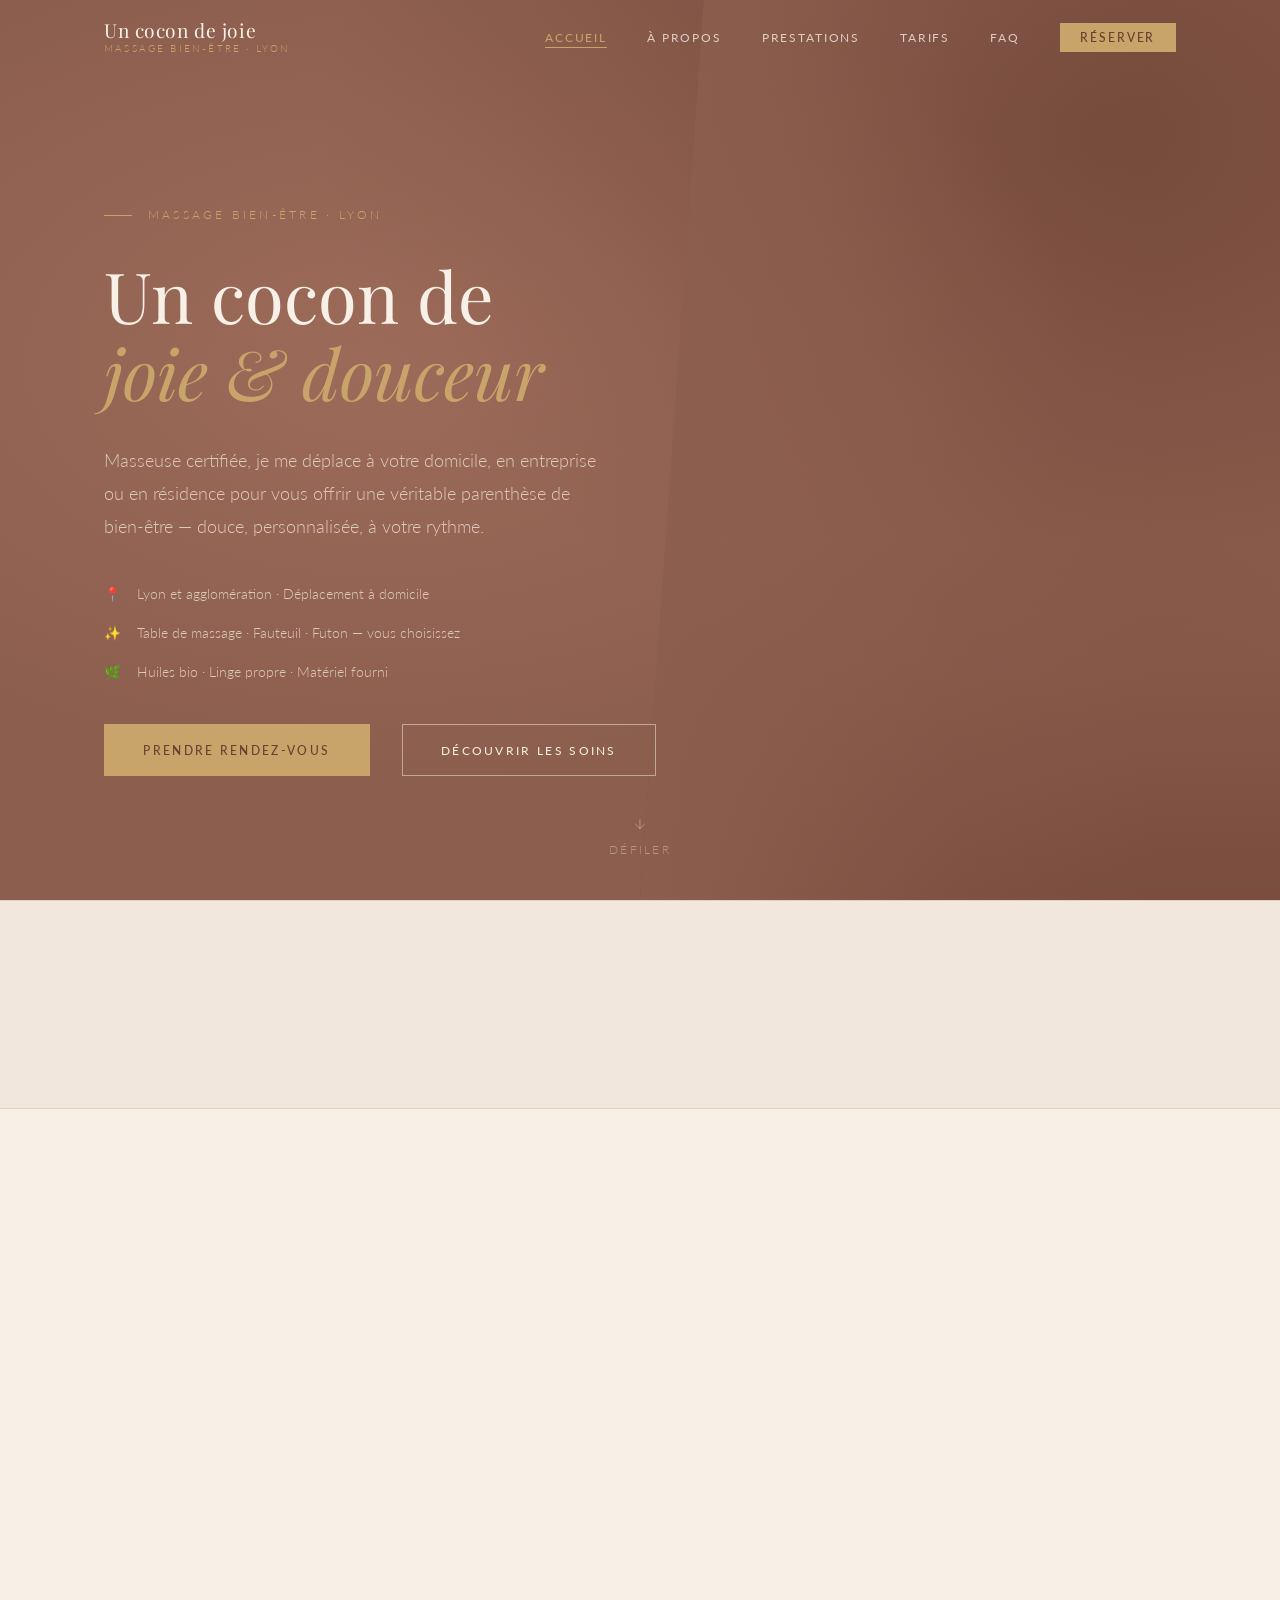
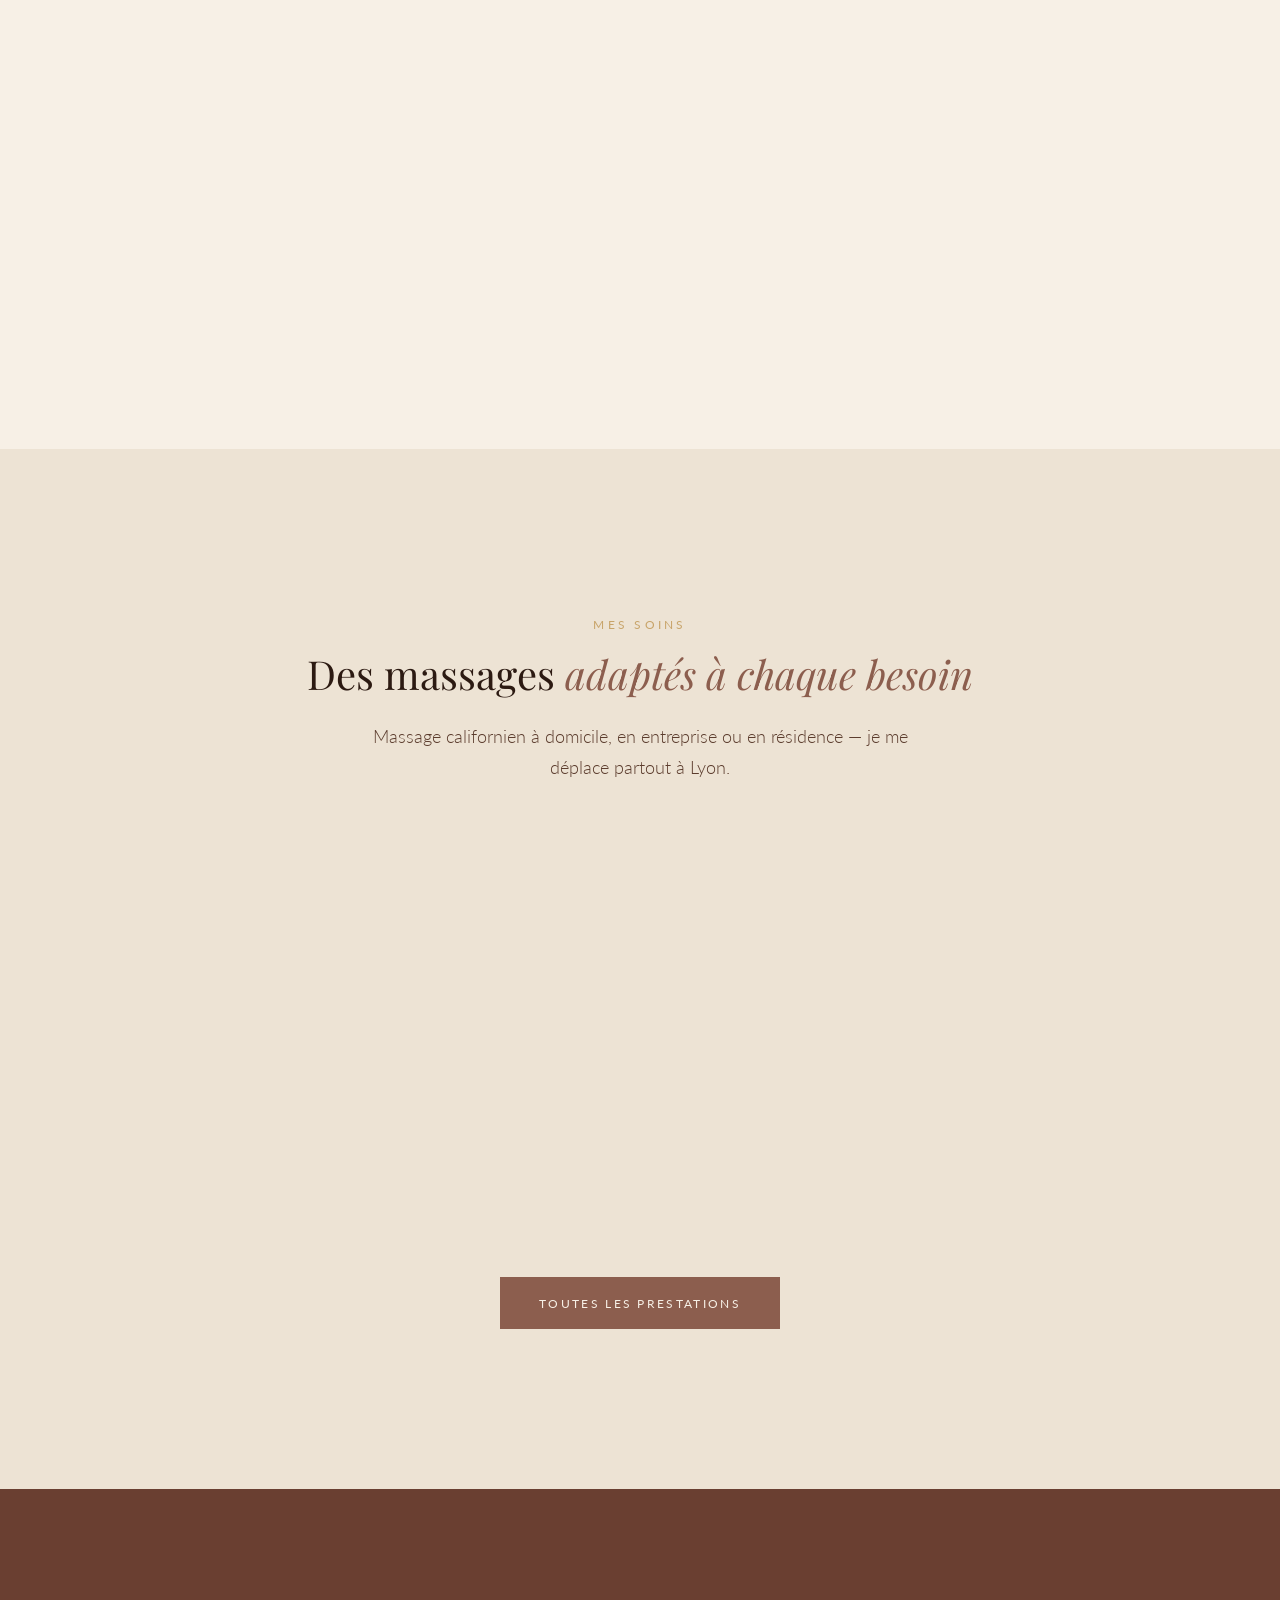
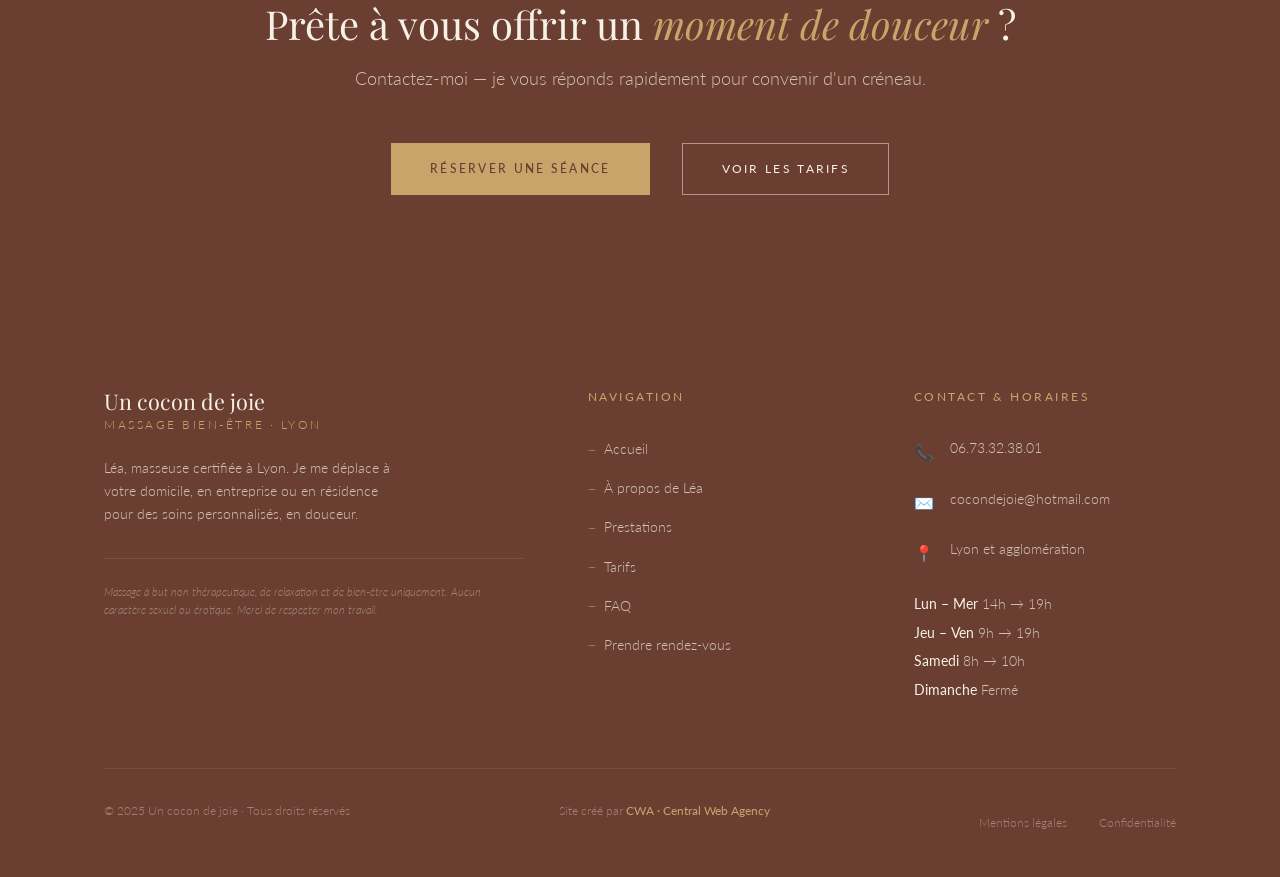
==== index.html @ f197f5d8 "version initiale" ====
<!DOCTYPE html>
<html lang="fr">
<head>
  <meta charset="UTF-8" />
  <meta name="viewport" content="width=device-width, initial-scale=1.0" />
  <title>Un cocon de joie — Massage bien-être à domicile et en entreprise · Lyon</title>
  <meta name="description" content="Léa, masseuse certifiée à Lyon. Massage californien à domicile, en entreprise, en résidence et EHPAD. Table, fauteuil ou futon — je viens chez vous. Réservez votre séance." />
  <link rel="canonical" href="https://www.unconcondejoie.fr/" />
  <meta property="og:type" content="website" />
  <meta property="og:title" content="Un cocon de joie — Massage bien-être à Lyon" />
  <meta property="og:description" content="Masseuse certifiée à Lyon. Massage californien à domicile, en entreprise ou en résidence. Réservez votre moment de douceur." />
  <meta property="og:url" content="https://www.unconcondejoie.fr/" />
  <meta property="og:locale" content="fr_FR" />
  <script type="application/ld+json">
  {"@context":"https://schema.org","@type":"LocalBusiness","name":"Un cocon de joie","description":"Massage bien-être californien à domicile, en entreprise et en résidence à Lyon.","url":"https://www.unconcondejoie.fr","telephone":"+33673323801","email":"cocondejoie@hotmail.com","address":{"@type":"PostalAddress","addressLocality":"Lyon","addressCountry":"FR"},"openingHours":["Mo-We 14:00-19:00","Th-Fr 09:00-19:00","Sa 08:00-10:00"],"priceRange":"€€","areaServed":"Lyon"}
  </script>
  <link rel="preconnect" href="https://fonts.googleapis.com" />
  <link rel="preconnect" href="https://fonts.gstatic.com" crossorigin />
  <link href="https://fonts.googleapis.com/css2?family=Playfair+Display:ital,wght@0,400;0,600;1,400&family=Lato:wght@300;400&display=swap" rel="stylesheet" />
  <link rel="stylesheet" href="css/style.css" />
</head>
<body>
<div id="app">

  <!-- NAV -->
  <header>
    <nav class="nav" :class="{ 'is-scrolled': isScrolled }">
      <div class="nav__container">
        <a href="index.html" class="nav__logo" aria-label="Un cocon de joie — accueil">
          Un cocon de joie
          <span>Massage bien-être · Lyon</span>
        </a>
        <ul class="nav__links" role="list">
          <li><a href="index.html" class="nav__link is-active">Accueil</a></li>
          <li><a href="a-propos.html" class="nav__link">À propos</a></li>
          <li><a href="prestations.html" class="nav__link">Prestations</a></li>
          <li><a href="tarifs.html" class="nav__link">Tarifs</a></li>
          <li><a href="faq.html" class="nav__link">FAQ</a></li>
          <li><a href="contact.html" class="nav__link nav__link--cta">Réserver</a></li>
        </ul>
        <button class="nav__hamburger" :class="{ 'is-open': menuOpen }" @click="toggleMenu" aria-label="Ouvrir le menu" :aria-expanded="String(menuOpen)">
          <span></span><span></span><span></span>
        </button>
      </div>
    </nav>
    <nav class="mobile-menu" :class="{ 'is-open': menuOpen }" aria-label="Navigation mobile">
      <a href="index.html" class="mobile-menu__link" @click="closeMenu">Accueil</a>
      <div class="mobile-menu__divider"></div>
      <a href="a-propos.html" class="mobile-menu__link" @click="closeMenu">À propos</a>
      <a href="prestations.html" class="mobile-menu__link" @click="closeMenu">Prestations</a>
      <a href="tarifs.html" class="mobile-menu__link" @click="closeMenu">Tarifs</a>
      <a href="faq.html" class="mobile-menu__link" @click="closeMenu">FAQ</a>
      <a href="contact.html" class="mobile-menu__cta" @click="closeMenu">Prendre rendez-vous</a>
    </nav>
  </header>

  <main>

    <!-- HERO -->
    <section class="hero" id="accueil" aria-label="Présentation">
      <div class="hero__bg" aria-hidden="true"></div>
      <div class="hero__image" role="img" aria-label="Massage californien professionnel"></div>
      <div class="container">
        <div class="hero__content">
          <p class="hero__eyebrow">Massage bien-être · Lyon</p>
          <h1 class="hero__title">Un cocon de<br><em>joie & douceur</em></h1>
          <p class="hero__text">Masseuse certifiée, je me déplace à votre domicile, en entreprise ou en résidence pour vous offrir une véritable parenthèse de bien-être — douce, personnalisée, à votre rythme.</p>
          <ul class="hero__info" aria-label="Informations pratiques">
            <li class="hero__info-item"><span class="icon" aria-hidden="true">📍</span><span>Lyon et agglomération · Déplacement à domicile</span></li>
            <li class="hero__info-item"><span class="icon" aria-hidden="true">✨</span><span>Table de massage · Fauteuil · Futon — vous choisissez</span></li>
            <li class="hero__info-item"><span class="icon" aria-hidden="true">🌿</span><span>Huiles bio · Linge propre · Matériel fourni</span></li>
          </ul>
          <div class="hero__actions">
            <a href="contact.html" class="btn btn--gold">Prendre rendez-vous</a>
            <a href="prestations.html" class="btn btn--outline-light">Découvrir les soins</a>
          </div>
        </div>
      </div>
      <p class="hero__scroll" aria-hidden="true">
        <svg width="16" height="16" viewBox="0 0 24 24" fill="none" stroke="currentColor" stroke-width="1.5"><path d="M12 5v14M5 12l7 7 7-7"/></svg>
        Défiler
      </p>
    </section>

    <!-- STATS -->
    <div class="stats-strip">
      <div class="container">
        <div class="stats-grid">
          <div class="stat-item fade-up">
            <div class="stat-item__number">3</div>
            <div class="stat-item__label">Lieux d'intervention</div>
          </div>
          <div class="stat-item fade-up">
            <div class="stat-item__number">100%</div>
            <div class="stat-item__label">Certifiée & formée</div>
          </div>
          <div class="stat-item fade-up">
            <div class="stat-item__number">Bio</div>
            <div class="stat-item__label">Huiles & produits utilisés</div>
          </div>
        </div>
      </div>
    </div>

    <!-- À PROPOS RAPIDE -->
    <section class="section" id="presentation" aria-label="Qui suis-je">
      <div class="container">
        <div class="about-split">
          <div class="about-image-wrap fade-up">
            <div class="about-image-border" aria-hidden="true"></div>
            <img src="https://images.unsplash.com/photo-1519823551278-64ac92734fb1?w=700&q=80" alt="Léa, masseuse bien-être certifiée à Lyon — Un cocon de joie" class="about-image" width="560" height="700" loading="lazy" />
            <div class="about-badge" aria-label="Formation certifiée">
              <span class="num">✓</span>
              <span class="label">Certifiée<br>& formée</span>
            </div>
          </div>
          <div class="about-content fade-up">
            <p class="section-header__tag">Bonjour, je suis Léa</p>
            <h2 class="about-content__title">Une <em>parenthèse de douceur</em> rien que pour vous</h2>
            <p class="about-content__lead">Après un parcours professionnel qui m'a appris l'importance de prendre soin de soi, j'ai décidé de créer <strong>Un cocon de joie</strong>.</p>
            <p class="about-content__text">Mon approche est celle d'une passionnée du bien-être, formée au <strong>massage californien</strong> — un soin reconnu pour sa grande douceur et ses vertus relaxantes. Je suis également en cours de formation <em>Relation d'aide par le toucher</em>.</p>
            <p class="about-content__text">Je m'adapte à vos besoins pour vous offrir un moment de détente profonde, sur table de massage, fauteuil ou futon. <strong>C'est vous qui choisissez votre confort.</strong></p>
            <a href="a-propos.html" class="btn btn--primary" style="margin-top:1.5rem">En savoir plus</a>
          </div>
        </div>
      </div>
    </section>

    <!-- APERÇU PRESTATIONS -->
    <section class="section tarifs-section" id="services" aria-label="Mes prestations">
      <div class="container">
        <header class="section-header section-header--center">
          <p class="section-header__tag">Mes soins</p>
          <h2 class="section-header__title">Des massages <em>adaptés à chaque besoin</em></h2>
          <p class="section-header__subtitle">Massage californien à domicile, en entreprise ou en résidence — je me déplace partout à Lyon.</p>
        </header>
        <div class="prestations-grid">
          <article class="card-presta fade-up">
            <span class="card-presta__icon" aria-hidden="true">🌿</span>
            <h3 class="card-presta__name">À domicile</h3>
            <p class="card-presta__desc">Je viens chez vous avec tout le matériel. Vous n'avez qu'à prévoir un espace calme et chauffé.</p>
            <span class="card-presta__tag">1h · 65 €</span>
          </article>
          <article class="card-presta fade-up">
            <span class="card-presta__icon" aria-hidden="true">🏢</span>
            <h3 class="card-presta__name">En entreprise</h3>
            <p class="card-presta__desc">Massage assis ou sur table pour vos collaborateurs — réduction du stress, bien-être au travail.</p>
            <span class="card-presta__tag">Sur devis</span>
          </article>
          <article class="card-presta fade-up">
            <span class="card-presta__icon" aria-hidden="true">🏡</span>
            <h3 class="card-presta__name">Résidences & EHPAD</h3>
            <p class="card-presta__desc">Des soins adaptés aux personnes âgées, avec des gestes doux. Possible sur chaise ou fauteuil.</p>
            <span class="card-presta__tag">À partir de 15 €</span>
          </article>
        </div>
        <div style="text-align:center;margin-top:3rem">
          <a href="prestations.html" class="btn btn--primary">Toutes les prestations</a>
        </div>
      </div>
    </section>

    <!-- CTA -->
    <section class="cta-section" aria-label="Réserver">
      <div class="container">
        <h2 class="cta-section__title">Prête à vous offrir un <em>moment de douceur</em> ?</h2>
        <p class="cta-section__text">Contactez-moi — je vous réponds rapidement pour convenir d'un créneau.</p>
        <div class="cta-section__actions">
          <a href="contact.html" class="btn btn--gold">Réserver une séance</a>
          <a href="tarifs.html" class="btn btn--outline-light">Voir les tarifs</a>
        </div>
      </div>
    </section>

  </main>

  <!-- FOOTER -->
  <footer class="footer" role="contentinfo">
    <div class="container">
      <div class="footer__grid">
        <div>
          <a href="index.html" class="footer__logo">Un cocon de joie<span>Massage bien-être · Lyon</span></a>
          <p class="footer__tagline">Léa, masseuse certifiée à Lyon. Je me déplace à votre domicile, en entreprise ou en résidence pour des soins personnalisés, en douceur.</p>
          <p class="footer__mention">Massage à but non thérapeutique, de relaxation et de bien-être uniquement. Aucun caractère sexuel ou érotique. Merci de respecter mon travail.</p>
        </div>
        <div>
          <p class="footer__col-title">Navigation</p>
          <nav class="footer__nav" aria-label="Navigation secondaire">
            <a href="index.html" class="footer__nav-link">Accueil</a>
            <a href="a-propos.html" class="footer__nav-link">À propos de Léa</a>
            <a href="prestations.html" class="footer__nav-link">Prestations</a>
            <a href="tarifs.html" class="footer__nav-link">Tarifs</a>
            <a href="faq.html" class="footer__nav-link">FAQ</a>
            <a href="contact.html" class="footer__nav-link">Prendre rendez-vous</a>
          </nav>
        </div>
        <div>
          <p class="footer__col-title">Contact & Horaires</p>
          <address class="footer__contact" style="font-style:normal">
            <div class="footer__contact-item"><span class="footer__contact-icon" aria-hidden="true">📞</span><span><a href="tel:+33673323801">06.73.32.38.01</a></span></div>
            <div class="footer__contact-item"><span class="footer__contact-icon" aria-hidden="true">✉️</span><span><a href="mailto:cocondejoie@hotmail.com">cocondejoie@hotmail.com</a></span></div>
            <div class="footer__contact-item"><span class="footer__contact-icon" aria-hidden="true">📍</span><span>Lyon et agglomération</span></div>
          </address>
          <div class="footer__hours">
            <strong>Lun – Mer</strong> 14h → 19h<br>
            <strong>Jeu – Ven</strong> 9h → 19h<br>
            <strong>Samedi</strong> 8h → 10h<br>
            <strong>Dimanche</strong> Fermé
          </div>
        </div>
      </div>
      <div class="footer__bottom">
        <p class="footer__copyright">© 2025 Un cocon de joie · Tous droits réservés</p>
        <p class="footer__credit">Site créé par <a href="https://central-web-agency.com/index.html" target="_blank" rel="noopener">CWA · Central Web Agency</a></p>
        <nav class="footer__legal" aria-label="Liens légaux">
          <a href="#" class="footer__legal-link">Mentions légales</a>
          <a href="#" class="footer__legal-link">Confidentialité</a>
        </nav>
      </div>
    </div>
  </footer>

</div><!-- #app -->
<script src="https://unpkg.com/vue@3/dist/vue.global.prod.js"></script>
<script src="js/script.js"></script>
</body>
</html>
---- css/style.css ----
/* ============================================================
   style.css — Un cocon de joie
   Généré depuis SCSS — compiler: sass scss/style.scss css/style.css --watch
   ============================================================ */

/* ── VARIABLES CSS (miroir des variables SCSS) ──────────────── */
:root {
  --terracotta:        #8C5E4E;
  --terracotta-dark:   #6A3F31;
  --terracotta-light:  #B07A68;
  --terracotta-pale:   #D4A898;
  --cream:             #F7F0E6;
  --cream-dark:        #EDE3D4;
  --white:             #FFFFFF;
  --gold:              #C8A46A;
  --gold-light:        #E4CFA0;
  --text-dark:         #2C1A12;
  --text-mid:          #5C3D2E;
  --text-light:        #9A7060;
  --text-on-dark:      #F7F0E6;
  --font-serif:        'Playfair Display', Georgia, serif;
  --font-sans:         'Lato', 'Helvetica Neue', sans-serif;
  --nav-h:             72px;
  --trans-fast:        0.2s ease;
  --trans-base:        0.35s ease;
  --shadow-sm:         0 2px 16px rgba(106,63,49,.10);
  --shadow-md:         0 8px 32px rgba(106,63,49,.16);
  --shadow-lg:         0 20px 60px rgba(106,63,49,.22);
}

/* ── RESET ────────────────────────────────────────────────── */
*, *::before, *::after { margin:0; padding:0; box-sizing:border-box; }
html { scroll-behavior:smooth; font-size:16px; }
body {
  font-family: var(--font-sans);
  font-weight:300; color:var(--text-dark);
  background:var(--cream); line-height:1.7;
  -webkit-font-smoothing:antialiased; overflow-x:hidden;
}
img { max-width:100%; height:auto; display:block; }
a { color:inherit; text-decoration:none; transition:color var(--trans-fast); }
ul, ol { list-style:none; }
button { cursor:pointer; border:none; background:none; font-family:inherit; }
h1,h2,h3,h4,h5 { font-family:var(--font-serif); font-weight:400; line-height:1.15; color:var(--text-dark); }
p { margin-bottom:1.5rem; }
p:last-child { margin-bottom:0; }
strong { font-weight:500; }

/* ── LAYOUT ────────────────────────────────────────────────── */
.container { width:100%; max-width:1200px; margin:0 auto; padding:0 4rem; }
.section   { padding:10rem 0; }

@media (max-width:1024px) { .container { padding:0 2.5rem; } .section { padding:7rem 0; } }
@media (max-width:768px)  { .container { padding:0 2rem; }   .section { padding:4rem 0; } }
@media (max-width:480px)  { .container { padding:0 1.5rem; } .section { padding:3rem 0; } }

/* ── SECTION HEADER ─────────────────────────────────────────── */
.section-header { margin-bottom:5rem; }
@media (max-width:768px) { .section-header { margin-bottom:3rem; } }

.section-header--center { text-align:center; }
.section-header--center .section-header__tag { justify-content:center; }
.section-header--center .section-header__tag::before { display:none; }
.section-header--center .section-header__subtitle { margin-left:auto; margin-right:auto; }

.section-header__tag {
  display:inline-flex; align-items:center; gap:1rem;
  font-family:var(--font-sans); font-size:.72rem; font-weight:400;
  letter-spacing:.28em; text-transform:uppercase; color:var(--gold); margin-bottom:1rem;
}
.section-header__tag::before { content:''; width:24px; height:1px; background:var(--gold); flex-shrink:0; }

.section-header__title { font-family:var(--font-serif); font-size:2.5rem; color:var(--text-dark); }
.section-header__title em { font-style:italic; color:var(--terracotta); }
.section-header__title--light { color:var(--text-on-dark); }
.section-header__title--light em { color:var(--gold); }

@media (max-width:1024px) { .section-header__title { font-size:2rem; } }
@media (max-width:480px)  { .section-header__title { font-size:1.65rem; } }

.section-header__subtitle { margin-top:1.5rem; font-size:1.15rem; font-weight:300; color:var(--text-mid); max-width:560px; }
.section-header__subtitle--light { color:rgba(247,240,230,.72); }
@media (max-width:480px) { .section-header__subtitle { font-size:1rem; } }

/* ── BOUTONS ─────────────────────────────────────────────────── */
.btn {
  display:inline-block; font-family:var(--font-sans);
  font-size:.72rem; font-weight:400; letter-spacing:.2em; text-transform:uppercase;
  padding:.95rem 2.4rem; transition:all var(--trans-base); cursor:pointer;
}
@media (max-width:480px) { .btn { padding:.85rem 1.8rem; font-size:.68rem; } }

.btn--primary  { background:var(--terracotta); color:var(--text-on-dark); border:1.5px solid var(--terracotta); }
.btn--primary:hover { background:var(--terracotta-dark); border-color:var(--terracotta-dark); }
.btn--outline  { background:transparent; color:var(--terracotta); border:1.5px solid var(--terracotta); }
.btn--outline:hover { background:var(--terracotta); color:var(--text-on-dark); }
.btn--outline-light { background:transparent; color:var(--text-on-dark); border:1.5px solid rgba(247,240,230,.5); }
.btn--outline-light:hover { border-color:var(--text-on-dark); background:rgba(247,240,230,.08); }
.btn--gold { background:var(--gold); color:var(--terracotta-dark); border:1.5px solid var(--gold); font-weight:500; }
.btn--gold:hover { background:var(--gold-light); border-color:var(--gold-light); }

/* ── ANIMATIONS ─────────────────────────────────────────────── */
.fade-up { opacity:0; transform:translateY(28px); transition:opacity .75s ease, transform .75s ease; }
.fade-up.is-visible { opacity:1; transform:translateY(0); }
.fade-up:nth-child(1) { transition-delay:0s; }
.fade-up:nth-child(2) { transition-delay:.1s; }
.fade-up:nth-child(3) { transition-delay:.2s; }
.fade-up:nth-child(4) { transition-delay:.3s; }
.fade-up:nth-child(5) { transition-delay:.4s; }
.fade-up:nth-child(6) { transition-delay:.5s; }

/* ── PAGE HERO ───────────────────────────────────────────────── */
.page-hero {
  background:var(--terracotta);
  padding:calc(var(--nav-h) + 5rem) 0 5rem;
  text-align:center; position:relative; overflow:hidden;
}
.page-hero::before {
  content:''; position:absolute; inset:0;
  background:radial-gradient(ellipse at 50% 120%, rgba(106,63,49,.55) 0%, transparent 65%);
}
.page-hero__content { position:relative; z-index:1; }
.page-hero__title { font-family:var(--font-serif); font-size:3.5rem; color:var(--text-on-dark); margin-bottom:1rem; }
.page-hero__title em { font-style:italic; color:var(--gold); }
.page-hero__subtitle { font-size:1.15rem; color:rgba(247,240,230,.72); font-weight:300; }

@media (max-width:1024px) { .page-hero { padding:calc(var(--nav-h) + 4rem) 0 4rem; } .page-hero__title { font-size:2.8rem; } }
@media (max-width:768px)  { .page-hero { padding:calc(var(--nav-h) + 3rem) 0 3rem; } .page-hero__title { font-size:2.2rem; } .page-hero__subtitle { font-size:1rem; } }
@media (max-width:480px)  { .page-hero__title { font-size:1.8rem; } }

/* ── BREADCRUMB ─────────────────────────────────────────────── */
.breadcrumb { font-size:.72rem; color:rgba(247,240,230,.5); letter-spacing:.1em; margin-bottom:1.5rem; }
.breadcrumb a { color:rgba(247,240,230,.5); }
.breadcrumb a:hover { color:var(--gold); }
.breadcrumb span { color:var(--gold); }

/* ── LEGAL ──────────────────────────────────────────────────── */
.legal-mention {
  background:rgba(212,168,152,.2); border:1px solid rgba(212,168,152,.5);
  padding:2rem 2.5rem; margin-top:4rem;
  font-size:.72rem; color:var(--text-light); font-style:italic; text-align:center; line-height:1.7;
}
@media (max-width:480px) { .legal-mention { padding:1.5rem; } }

/* ── TOAST ───────────────────────────────────────────────────── */
.toast {
  position:fixed; bottom:2.5rem; right:2.5rem;
  background:var(--terracotta-dark); color:var(--text-on-dark);
  padding:1.5rem 2.5rem; font-size:.85rem; font-weight:300;
  border-left:3px solid var(--gold); box-shadow:var(--shadow-lg); z-index:9000;
  transform:translateX(calc(100% + 2.5rem)); transition:transform .6s ease;
}
.toast.is-visible { transform:translateX(0); }
@media (max-width:480px) { .toast { right:1rem; bottom:1rem; left:1rem; transform:translateY(calc(100% + 1rem)); } .toast.is-visible { transform:translateY(0); } }

/* ═══════════════════════════════════════════════════
   NAV
═══════════════════════════════════════════════════ */
.nav {
  position:fixed; top:0; left:0; right:0; z-index:900;
  height:var(--nav-h); display:flex; align-items:center;
  transition:background var(--trans-base), box-shadow var(--trans-base);
}
.nav.is-scrolled { background:var(--terracotta-dark); box-shadow:var(--shadow-sm); }
.nav--solid { background:var(--terracotta-dark); position:relative; }

.nav__container {
  width:100%; max-width:1200px; margin:0 auto; padding:0 4rem;
  display:flex; align-items:center; justify-content:space-between;
}
@media (max-width:1024px) { .nav__container { padding:0 2.5rem; } }
@media (max-width:768px)  { .nav__container { padding:0 2rem; } }
@media (max-width:480px)  { .nav__container { padding:0 1.5rem; } }

.nav__logo { font-family:var(--font-serif); font-size:1.2rem; font-weight:400; color:var(--text-on-dark); letter-spacing:.03em; line-height:1.25; display:flex; flex-direction:column; }
.nav__logo span { font-family:var(--font-sans); font-size:.62rem; font-weight:300; letter-spacing:.22em; text-transform:uppercase; color:var(--gold); }
.nav__logo:hover { color:var(--gold-light); }
@media (max-width:480px) { .nav__logo { font-size:1rem; } .nav__logo span { font-size:.55rem; } }

.nav__links { display:flex; align-items:center; gap:2.5rem; }
@media (max-width:1024px) { .nav__links { display:none; } }

.nav__link { font-size:.72rem; font-weight:400; letter-spacing:.16em; text-transform:uppercase; color:rgba(247,240,230,.78); position:relative; padding-bottom:2px; }
.nav__link::after { content:''; position:absolute; bottom:-2px; left:0; width:0; height:1px; background:var(--gold); transition:width var(--trans-base); }
.nav__link:hover, .nav__link.is-active { color:var(--text-on-dark); }
.nav__link:hover::after, .nav__link.is-active::after { width:100%; }
.nav__link.is-active { color:var(--gold); }
.nav__link--cta { background:var(--gold); color:var(--terracotta-dark) !important; padding:.5rem 1.3rem; font-weight:500; }
.nav__link--cta::after { display:none !important; }
.nav__link--cta:hover { background:var(--gold-light); }

.nav__hamburger { display:none; flex-direction:column; justify-content:center; gap:5px; width:36px; height:36px; padding:4px; }
@media (max-width:1024px) { .nav__hamburger { display:flex; } }
.nav__hamburger span { display:block; width:100%; height:1.5px; background:var(--text-on-dark); transition:all var(--trans-base); transform-origin:center; }
.nav__hamburger.is-open span:nth-child(1) { transform:translateY(6.5px) rotate(45deg); }
.nav__hamburger.is-open span:nth-child(2) { opacity:0; transform:scaleX(0); }
.nav__hamburger.is-open span:nth-child(3) { transform:translateY(-6.5px) rotate(-45deg); }

.mobile-menu {
  position:fixed; inset:0; z-index:800; background:var(--terracotta-dark);
  display:flex; flex-direction:column; align-items:center; justify-content:center; gap:2.5rem;
  transform:translateX(100%); transition:transform .5s cubic-bezier(.77,0,.175,1);
}
.mobile-menu.is-open { transform:translateX(0); }
.mobile-menu__link { font-family:var(--font-serif); font-style:italic; font-size:clamp(1.8rem,6vw,2.5rem); color:var(--text-on-dark); transition:color var(--trans-fast); }
.mobile-menu__link:hover { color:var(--gold); }
.mobile-menu__divider { width:40px; height:1px; background:rgba(200,164,106,.35); }
.mobile-menu__cta { margin-top:1.5rem; background:var(--gold); color:var(--terracotta-dark); padding:.85rem 2.5rem; font-family:var(--font-sans); font-size:.72rem; font-weight:500; letter-spacing:.2em; text-transform:uppercase; transition:background var(--trans-fast); }
.mobile-menu__cta:hover { background:var(--gold-light); }

/* ═══════════════════════════════════════════════════
   HERO
═══════════════════════════════════════════════════ */
.hero {
  min-height:100vh; background:var(--terracotta);
  display:flex; align-items:center; position:relative; overflow:hidden;
  padding-top:var(--nav-h);
}
.hero__bg {
  position:absolute; inset:0;
  background:radial-gradient(ellipse at 30% 40%,rgba(176,122,104,.45) 0%,transparent 55%),
             radial-gradient(ellipse at 85% 15%,rgba(106,63,49,.65) 0%,transparent 50%);
}
.hero__image {
  position:absolute; right:0; top:0; bottom:0; width:50%;
  background:url('https://images.unsplash.com/photo-1544161515-4ab6ce6db874?w=900&q=80') center/cover no-repeat;
  clip-path:polygon(10% 0%,100% 0%,100% 100%,0% 100%);
}
.hero__image::after {
  content:''; position:absolute; inset:0;
  background:linear-gradient(to right,var(--terracotta) 0%,rgba(140,94,78,.22) 50%,transparent 80%),
             linear-gradient(to top,rgba(106,63,49,.55) 0%,transparent 40%);
}
@media (max-width:1024px) { .hero__image { width:55%; } }
@media (max-width:768px)  { .hero__image { width:100%; clip-path:none; opacity:.2; } }

.hero__content { position:relative; z-index:2; max-width:620px; padding:4rem 0; }
@media (max-width:768px) { .hero__content { padding:3rem 0; } }

.hero__eyebrow { display:inline-flex; align-items:center; gap:1rem; font-size:.72rem; letter-spacing:.28em; text-transform:uppercase; color:var(--gold); margin-bottom:2rem; }
.hero__eyebrow::before { content:''; width:28px; height:1px; background:var(--gold); }

.hero__title { font-family:var(--font-serif); font-size:clamp(2.6rem,5.5vw,4.5rem); font-weight:400; color:var(--text-on-dark); line-height:1.1; margin-bottom:2rem; }
.hero__title em { font-style:italic; color:var(--gold); }
@media (max-width:480px) { .hero__title { font-size:2.2rem; } }

.hero__text { font-size:1.15rem; color:rgba(247,240,230,.72); font-weight:300; line-height:1.8; margin-bottom:2.5rem; max-width:500px; }
@media (max-width:480px) { .hero__text { font-size:1rem; } }

.hero__info { display:flex; flex-direction:column; gap:1rem; margin-bottom:2.5rem; }
.hero__info-item { display:flex; align-items:center; gap:1rem; font-size:.85rem; color:rgba(247,240,230,.72); }
.hero__info-item .icon { color:var(--gold); }

.hero__actions { display:flex; align-items:center; gap:2rem; flex-wrap:wrap; }
@media (max-width:480px) { .hero__actions { gap:1rem; } }

.hero__scroll {
  position:absolute; bottom:2.5rem; left:50%; transform:translateX(-50%);
  display:flex; flex-direction:column; align-items:center; gap:.5rem;
  color:rgba(247,240,230,.38); font-size:.72rem; letter-spacing:.2em; text-transform:uppercase;
  animation:float 2.5s ease-in-out infinite;
}
@media (max-width:768px) { .hero__scroll { display:none; } }
@keyframes float { 0%,100% { transform:translateX(-50%) translateY(0); } 50% { transform:translateX(-50%) translateY(8px); } }

/* ═══════════════════════════════════════════════════
   ABOUT SPLIT
═══════════════════════════════════════════════════ */
.about-split { display:grid; grid-template-columns:1fr 1fr; gap:5rem; align-items:center; }
@media (max-width:1024px) { .about-split { grid-template-columns:1fr; gap:3rem; } }

.about-image-wrap { position:relative; }
@media (max-width:1024px) { .about-image-wrap { max-width:520px; margin:0 auto; } }
@media (max-width:480px)  { .about-image-wrap { max-width:100%; } }

.about-image { width:100%; aspect-ratio:4/5; object-fit:cover; object-position:top center; display:block; }
.about-image-border { position:absolute; top:-1.2rem; left:-1.2rem; right:1.2rem; bottom:1.2rem; border:1.5px solid rgba(200,164,106,.5); pointer-events:none; z-index:0; }
.about-image-wrap img { position:relative; z-index:1; }
@media (max-width:480px) { .about-image-border { display:none; } }

.about-badge { position:absolute; bottom:-1.5rem; right:-1.5rem; z-index:2; width:105px; height:105px; background:var(--terracotta-dark); display:flex; flex-direction:column; align-items:center; justify-content:center; text-align:center; }
.about-badge .num { font-family:var(--font-serif); font-size:2rem; color:var(--gold); line-height:1; }
.about-badge .label { font-size:.58rem; letter-spacing:.12em; text-transform:uppercase; color:rgba(247,240,230,.75); line-height:1.4; margin-top:3px; }
@media (max-width:480px) { .about-badge { display:none; } }

.about-content__title { font-family:var(--font-serif); font-size:2.5rem; color:var(--text-dark); margin-bottom:2rem; line-height:1.2; }
.about-content__title em { font-style:italic; color:var(--terracotta); }
@media (max-width:1024px) { .about-content__title { font-size:2rem; } }
@media (max-width:480px)  { .about-content__title { font-size:1.65rem; } }

.about-content__lead { font-size:1.15rem; color:var(--text-mid); font-weight:300; line-height:1.8; margin-bottom:2rem; }
.about-content__text { font-size:1rem; color:var(--text-mid); font-weight:300; line-height:1.9; margin-bottom:1.5rem; }

.about-values { display:grid; grid-template-columns:1fr 1fr; gap:2rem; margin-top:3rem; }
@media (max-width:480px) { .about-values { grid-template-columns:1fr; } }
.about-value { padding:2rem; border:1px solid rgba(212,168,152,.5); background:var(--cream); }
.about-value__icon { font-size:1.6rem; margin-bottom:1rem; }
.about-value__title { font-family:var(--font-serif); font-size:1.15rem; color:var(--text-dark); margin-bottom:.5rem; }
.about-value__text { font-size:.85rem; color:var(--text-mid); font-weight:300; line-height:1.75; }

/* ═══════════════════════════════════════════════════
   CARDS PRESTATIONS
═══════════════════════════════════════════════════ */
.prestations-grid { display:grid; grid-template-columns:repeat(3,1fr); gap:2rem; }
@media (max-width:1024px) { .prestations-grid { grid-template-columns:repeat(2,1fr); gap:1.5rem; } }
@media (max-width:480px)  { .prestations-grid { grid-template-columns:1fr; } }

.card-presta { background:var(--white); border:1px solid rgba(212,168,152,.4); padding:3rem 2.5rem; transition:all var(--trans-base); position:relative; overflow:hidden; }
.card-presta::before { content:''; position:absolute; top:0; left:0; width:3px; height:0; background:var(--terracotta); transition:height .55s ease; }
.card-presta:hover { box-shadow:var(--shadow-md); transform:translateY(-4px); border-color:rgba(212,168,152,.85); }
.card-presta:hover::before { height:100%; }
@media (max-width:768px)  { .card-presta { padding:2.5rem 2rem; } }
@media (max-width:480px)  { .card-presta { padding:2rem 1.5rem; } .card-presta:hover { transform:none; } }

.card-presta__icon { font-size:2.2rem; margin-bottom:2rem; display:block; }
.card-presta__name { font-family:var(--font-serif); font-size:1.4rem; color:var(--text-dark); margin-bottom:1rem; }
.card-presta__desc { font-size:.85rem; color:var(--text-mid); line-height:1.85; font-weight:300; margin-bottom:2rem; }
.card-presta__list { margin:0 0 2rem; display:flex; flex-direction:column; gap:.35rem; }
.card-presta__list li { font-size:.85rem; color:var(--text-mid); display:flex; gap:.5rem; font-weight:300; }
.card-presta__list li::before { content:'→'; color:var(--gold); flex-shrink:0; }
.card-presta__tag { display:inline-flex; align-items:center; gap:.5rem; font-size:.72rem; letter-spacing:.14em; text-transform:uppercase; color:var(--terracotta); font-weight:400; }

/* ═══════════════════════════════════════════════════
   TARIFS
═══════════════════════════════════════════════════ */
.tarifs-section { background:var(--cream-dark); }
.tarifs-block { background:var(--white); padding:3rem; margin-bottom:2.5rem; box-shadow:var(--shadow-sm); }
@media (max-width:768px) { .tarifs-block { padding:2rem; } }
@media (max-width:480px) { .tarifs-block { padding:1.5rem; } }

.tarifs-block__title { font-family:var(--font-serif); font-size:1.85rem; color:var(--terracotta); margin-bottom:.5rem; }
.tarifs-block__title em { font-style:italic; }
@media (max-width:480px) { .tarifs-block__title { font-size:1.4rem; } }
.tarifs-block__subtitle { font-size:.85rem; color:var(--text-light); font-weight:300; margin-bottom:2.5rem; }

.tarifs-table { width:100%; border-collapse:collapse; }
.tarifs-table thead { border-bottom:1.5px solid rgba(212,168,152,.5); }
.tarifs-table th { font-size:.72rem; font-weight:400; letter-spacing:.2em; text-transform:uppercase; color:var(--text-light); padding:0 1rem 1rem 0; text-align:left; }
.tarifs-table th:last-child { text-align:right; padding-right:0; }
.tarifs-table tbody tr { border-bottom:1px solid rgba(212,168,152,.3); transition:background var(--trans-fast); }
.tarifs-table tbody tr:hover { background:rgba(212,168,152,.15); }
.tarifs-table tbody tr:last-child { border-bottom:none; }
.tarifs-table td { padding:1.5rem 1rem 1.5rem 0; font-size:1rem; color:var(--text-dark); font-weight:300; }
.tarifs-table td:first-child { font-family:var(--font-serif); font-size:1.35rem; font-weight:400; padding-right:2rem; }
.tarifs-table td:nth-child(2) { font-size:.85rem; color:var(--text-light); }
.tarifs-table td:last-child { text-align:right; font-family:var(--font-serif); font-size:1.85rem; color:var(--terracotta); font-weight:400; }

@media (max-width:768px) { .tarifs-table td:first-child { font-size:1.1rem; padding-right:1rem; } .tarifs-table td:last-child { font-size:1.4rem; } }
@media (max-width:480px) { .tarifs-table th:nth-child(2), .tarifs-table td:nth-child(2) { display:none; } }

.tarifs-note { margin-top:2rem; padding:1.5rem 2rem; background:rgba(212,168,152,.2); border-left:3px solid var(--gold); font-size:.85rem; color:var(--text-mid); font-weight:300; line-height:1.8; }
@media (max-width:480px) { .tarifs-note { padding:1.2rem 1.2rem; } }

/* ═══════════════════════════════════════════════════
   FAQ
═══════════════════════════════════════════════════ */
.faq-list { max-width:780px; margin:0 auto; }
.faq-item { border-bottom:1px solid rgba(212,168,152,.5); }
.faq-item:first-child { border-top:1px solid rgba(212,168,152,.5); }

.faq-item__trigger {
  width:100%; display:flex; justify-content:space-between; align-items:center;
  padding:2.5rem 0; text-align:left; background:none; border:none;
  font-family:var(--font-serif); font-size:1.35rem; font-weight:400; color:var(--text-dark);
  gap:2rem; transition:color var(--trans-fast); cursor:pointer;
}
.faq-item__trigger:hover { color:var(--terracotta); }
.faq-item__trigger[aria-expanded="true"] { color:var(--terracotta); }
.faq-item__trigger[aria-expanded="true"] .faq-item__icon { transform:rotate(45deg); }

@media (max-width:768px) { .faq-item__trigger { font-size:1.1rem; padding:2rem 0; gap:1.5rem; } }
@media (max-width:480px) { .faq-item__trigger { font-size:1rem; padding:1.5rem 0; gap:1rem; } }

.faq-item__icon { width:28px; height:28px; border-radius:50%; border:1.5px solid var(--terracotta-pale); display:flex; align-items:center; justify-content:center; flex-shrink:0; font-size:1.1rem; color:var(--terracotta); transition:transform var(--trans-base); }

.faq-item__body { display:grid; grid-template-rows:0fr; transition:grid-template-rows .4s ease; }
.faq-item__body.is-open { grid-template-rows:1fr; }
.faq-item__body-inner { overflow:hidden; }
.faq-item__answer { padding-bottom:2.5rem; font-size:1rem; font-weight:300; color:var(--text-mid); line-height:1.9; }
@media (max-width:480px) { .faq-item__answer { padding-bottom:2rem; font-size:.92rem; } }
.faq-item__answer ul { margin:.75rem 0 .75rem 1.2rem; list-style:disc; display:flex; flex-direction:column; gap:.3rem; }

/* ═══════════════════════════════════════════════════
   CTA SECTION
═══════════════════════════════════════════════════ */
.cta-section { background:var(--terracotta-dark); padding:7rem 0; text-align:center; }
@media (max-width:768px) { .cta-section { padding:5rem 0; } }
.cta-section__title { font-family:var(--font-serif); font-size:2.5rem; color:var(--text-on-dark); margin-bottom:1rem; }
.cta-section__title em { font-style:italic; color:var(--gold); }
.cta-section__text { font-size:1.15rem; color:rgba(247,240,230,.72); font-weight:300; margin-bottom:3rem; }
.cta-section__actions { display:flex; justify-content:center; align-items:center; gap:2rem; flex-wrap:wrap; }
@media (max-width:1024px) { .cta-section__title { font-size:2rem; } }
@media (max-width:480px)  { .cta-section__title { font-size:1.65rem; } .cta-section__text { font-size:1rem; margin-bottom:2rem; } .cta-section__actions { gap:1rem; } }

/* ═══════════════════════════════════════════════════
   CONTACT
═══════════════════════════════════════════════════ */
.contact-grid { display:grid; grid-template-columns:1fr 1fr; gap:5rem; align-items:start; }
@media (max-width:1024px) { .contact-grid { grid-template-columns:1fr; gap:3rem; } }

.contact-info__title { font-family:var(--font-serif); font-size:2.5rem; color:var(--text-dark); margin-bottom:1.5rem; line-height:1.2; }
.contact-info__title em { font-style:italic; color:var(--terracotta); }
.contact-info__text { font-size:1rem; color:var(--text-mid); font-weight:300; line-height:1.9; margin-bottom:2.5rem; }
@media (max-width:1024px) { .contact-info__title { font-size:2rem; } }
@media (max-width:480px)  { .contact-info__title { font-size:1.65rem; } }

.contact-details { display:flex; flex-direction:column; gap:2rem; }
.contact-detail { display:flex; gap:1.5rem; align-items:flex-start; }
.contact-detail__icon { width:42px; height:42px; background:rgba(212,168,152,.28); display:flex; align-items:center; justify-content:center; font-size:1.1rem; flex-shrink:0; color:var(--terracotta); }
.contact-detail__label { font-size:.72rem; letter-spacing:.18em; text-transform:uppercase; color:var(--text-light); font-weight:400; margin-bottom:2px; display:block; }
.contact-detail__value { font-size:1rem; color:var(--text-dark); font-weight:300; line-height:1.65; }
.contact-detail__value a:hover { color:var(--terracotta); }

/* ── FORM ── */
.form { display:flex; flex-direction:column; gap:2rem; }
.form-row { display:grid; grid-template-columns:1fr 1fr; gap:1.5rem; }
@media (max-width:480px) { .form-row { grid-template-columns:1fr; } }
.form-group { display:flex; flex-direction:column; gap:.4rem; }
.form-label { font-size:.72rem; letter-spacing:.18em; text-transform:uppercase; color:var(--text-light); font-weight:400; }
.form-input, .form-select, .form-textarea {
  border:none; border-bottom:1.5px solid rgba(140,94,78,.22);
  background:transparent; padding:.8rem 0;
  font-family:var(--font-sans); font-size:1rem; font-weight:300; color:var(--text-dark);
  outline:none; transition:border-color var(--trans-fast); width:100%;
}
.form-input:focus, .form-select:focus, .form-textarea:focus { border-color:var(--terracotta); }
.form-input::placeholder, .form-textarea::placeholder { color:rgba(44,26,18,.28); }
.form-input.is-error, .form-select.is-error, .form-textarea.is-error { border-color:#C0392B; }
.form-select { appearance:none; background-image:url("data:image/svg+xml,%3Csvg xmlns='http://www.w3.org/2000/svg' width='12' height='8' viewBox='0 0 12 8'%3E%3Cpath d='M1 1l5 5 5-5' stroke='%238C5E4E' stroke-width='1.5' fill='none'/%3E%3C/svg%3E"); background-repeat:no-repeat; background-position:right .5rem center; padding-right:2rem; cursor:pointer; }
.form-textarea { resize:vertical; min-height:110px; line-height:1.7; }
.form-error-msg { font-size:.68rem; color:#C0392B; margin-top:2px; }
.form-note { font-size:.72rem; color:var(--text-light); font-weight:300; margin-top:.5rem; }

/* ═══════════════════════════════════════════════════
   STEPS (déroulement)
═══════════════════════════════════════════════════ */
.steps-list { display:flex; flex-direction:column; gap:3rem; max-width:760px; margin:0 auto; }
.step { display:flex; gap:2rem; align-items:flex-start; }
@media (max-width:480px) { .step { gap:1.5rem; } }
.step__num { width:50px; height:50px; background:var(--terracotta); color:var(--text-on-dark); display:flex; align-items:center; justify-content:center; font-family:var(--font-serif); font-size:1.3rem; flex-shrink:0; }
@media (max-width:480px) { .step__num { width:40px; height:40px; font-size:1.1rem; } }
.step__title { font-family:var(--font-serif); font-size:1.3rem; color:var(--text-dark); margin-bottom:.75rem; }
.step__text { font-size:.95rem; color:var(--text-mid); font-weight:300; line-height:1.85; }
@media (max-width:480px) { .step__title { font-size:1.1rem; } .step__text { font-size:.88rem; } }

/* ═══════════════════════════════════════════════════
   PAYMENT BADGES
═══════════════════════════════════════════════════ */
.payment-badges { display:flex; gap:1.5rem; flex-wrap:wrap; margin-top:1.5rem; }
.payment-badge { display:flex; align-items:center; gap:.6rem; font-size:.9rem; color:var(--text-dark); padding:.7rem 1.5rem; background:var(--white); border:1px solid rgba(212,168,152,.5); }
@media (max-width:480px) { .payment-badges { gap:1rem; } .payment-badge { padding:.6rem 1rem; font-size:.85rem; } }

/* ═══════════════════════════════════════════════════
   STATS STRIP
═══════════════════════════════════════════════════ */
.stats-strip { background:rgba(140,94,78,.06); padding:4rem 0; border-top:1px solid rgba(212,168,152,.4); border-bottom:1px solid rgba(212,168,152,.4); }
.stats-grid { display:grid; grid-template-columns:repeat(3,1fr); gap:3rem; text-align:center; }
@media (max-width:768px) { .stats-grid { grid-template-columns:repeat(3,1fr); gap:1.5rem; } }
@media (max-width:480px) { .stats-grid { grid-template-columns:1fr; gap:2rem; } }
.stat-item__number { font-family:var(--font-serif); font-size:3rem; color:var(--terracotta); line-height:1; margin-bottom:.5rem; }
.stat-item__label { font-size:.85rem; color:var(--text-mid); font-weight:300; letter-spacing:.08em; }

/* ═══════════════════════════════════════════════════
   FOOTER
═══════════════════════════════════════════════════ */
.footer { background:var(--terracotta-dark); color:var(--text-on-dark); padding:5rem 0 0; }

.footer__grid { display:grid; grid-template-columns:1.6fr 1fr 1fr; gap:4rem; margin-bottom:4rem; }
@media (max-width:1024px) { .footer__grid { grid-template-columns:1fr 1fr; gap:3rem; } }
@media (max-width:480px)  { .footer__grid { grid-template-columns:1fr; gap:3rem; } }

.footer__logo { font-family:var(--font-serif); font-size:1.35rem; color:var(--text-on-dark); line-height:1.3; display:block; margin-bottom:.5rem; }
.footer__logo span { display:block; font-family:var(--font-sans); font-size:.72rem; letter-spacing:.22em; text-transform:uppercase; color:var(--gold); font-weight:300; margin-top:3px; }
.footer__tagline { font-size:.85rem; color:rgba(247,240,230,.72); font-weight:300; line-height:1.7; margin-top:1.5rem; max-width:300px; }
.footer__mention { margin-top:2rem; font-size:.68rem; color:rgba(247,240,230,.4); font-style:italic; line-height:1.65; border-top:1px solid rgba(200,164,106,.18); padding-top:1.5rem; }
.footer__col-title { font-family:var(--font-sans); font-size:.72rem; font-weight:400; letter-spacing:.22em; text-transform:uppercase; color:var(--gold); margin-bottom:2rem; }
.footer__nav { display:flex; flex-direction:column; gap:1rem; }
.footer__nav-link { font-size:.85rem; color:rgba(247,240,230,.72); font-weight:300; transition:color var(--trans-fast); display:inline-flex; align-items:center; gap:.5rem; }
.footer__nav-link::before { content:'—'; font-size:.6rem; color:var(--gold); opacity:.55; }
.footer__nav-link:hover { color:var(--gold); }
.footer__contact { display:flex; flex-direction:column; gap:1.5rem; }
.footer__contact-item { display:flex; gap:1rem; align-items:flex-start; font-size:.85rem; color:rgba(247,240,230,.72); font-weight:300; line-height:1.6; }
.footer__contact-icon { color:var(--gold); font-size:1rem; flex-shrink:0; margin-top:1px; }
.footer__contact-item a:hover { color:var(--gold); }
.footer__hours { font-size:.85rem; font-weight:300; color:rgba(247,240,230,.72); line-height:2.1; margin-top:1.5rem; }
.footer__hours strong { color:var(--text-on-dark); font-weight:400; }

.footer__bottom { border-top:1px solid rgba(200,164,106,.15); padding:2rem 0; display:flex; align-items:center; justify-content:space-between; flex-wrap:wrap; gap:1rem; }
@media (max-width:768px) { .footer__bottom { flex-direction:column; text-align:center; gap:.75rem; } }
.footer__copyright { font-size:.72rem; color:rgba(247,240,230,.38); font-weight:300; }
.footer__credit { font-size:.72rem; color:rgba(247,240,230,.38); font-weight:300; }
.footer__credit a { color:var(--gold); font-weight:400; }
.footer__credit a:hover { color:var(--gold-light); }
.footer__legal { display:flex; gap:2rem; }
@media (max-width:480px) { .footer__legal { gap:1.5rem; } }
.footer__legal-link { font-size:.72rem; color:rgba(247,240,230,.38); transition:color var(--trans-fast); }
.footer__legal-link:hover { color:var(--gold); }

/* Toast erreur */
.toast--error { border-left-color: #C0392B; background: #5D1A1A; }
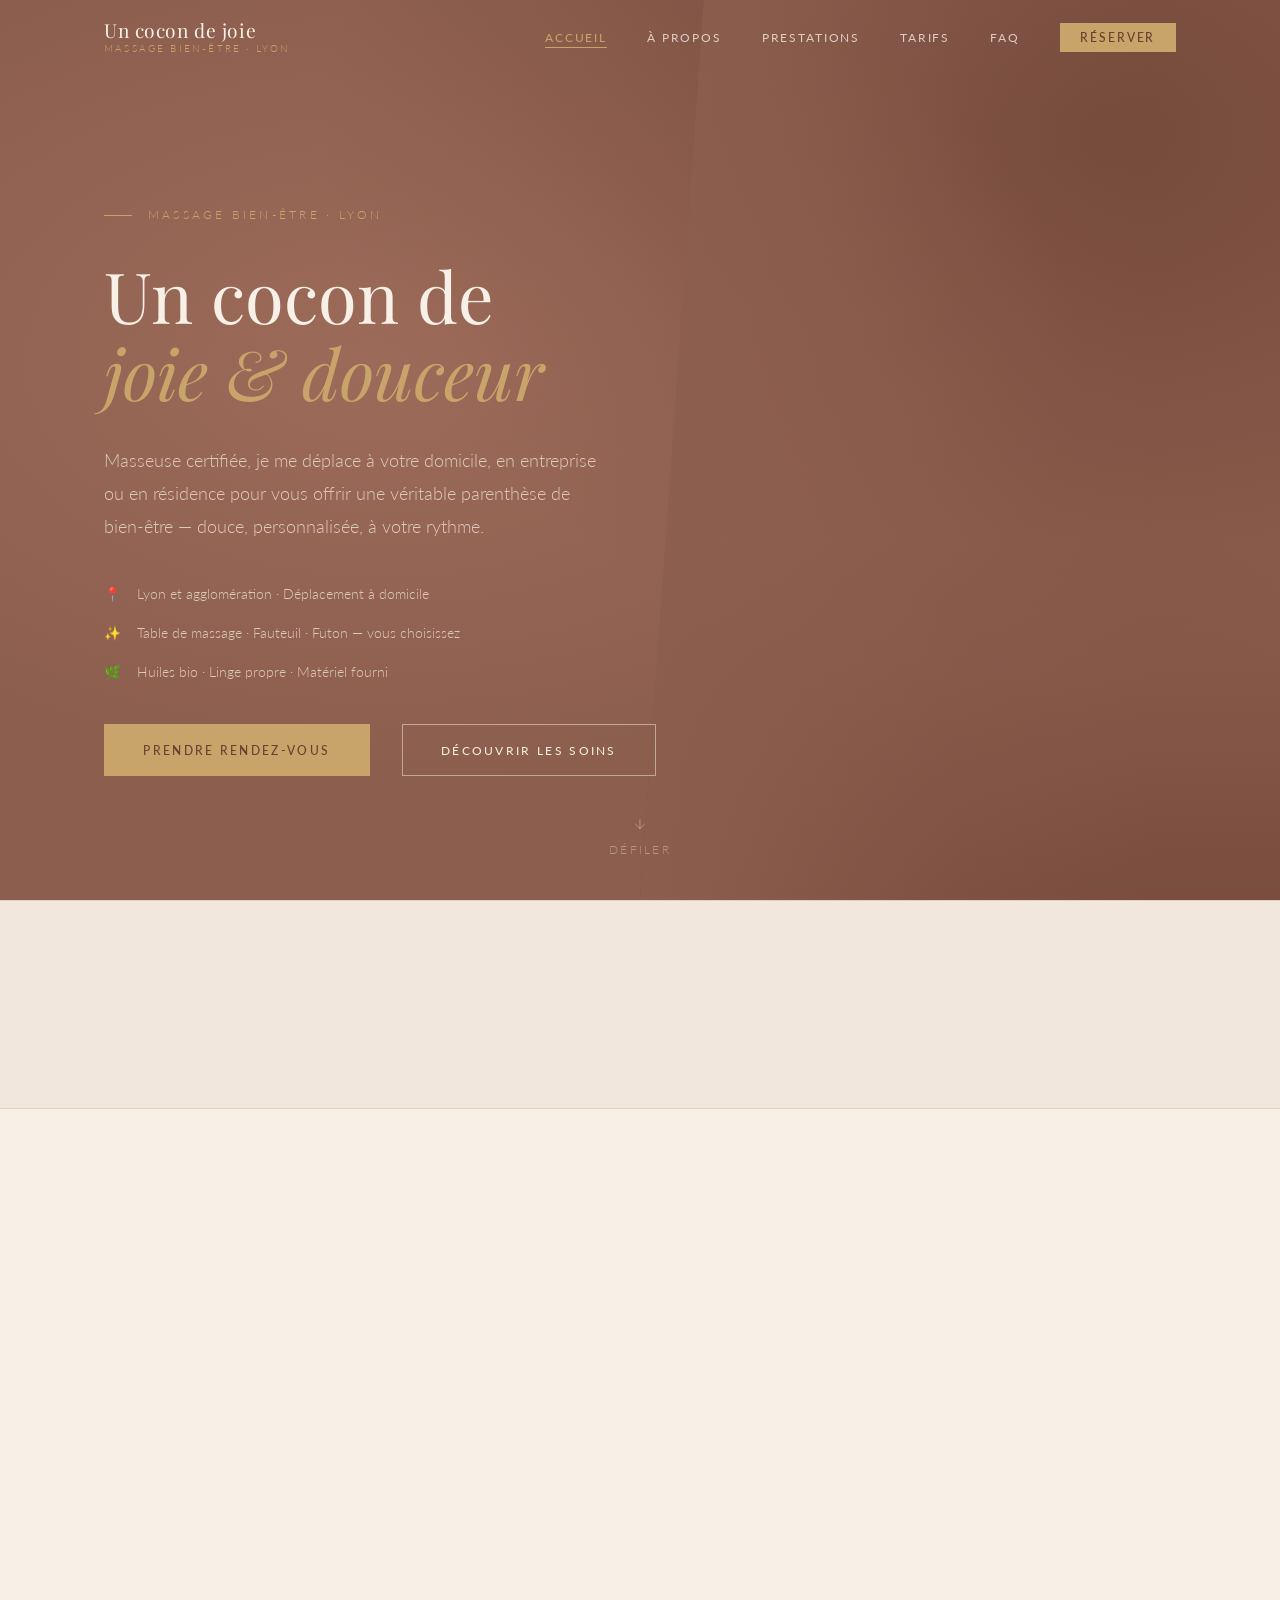
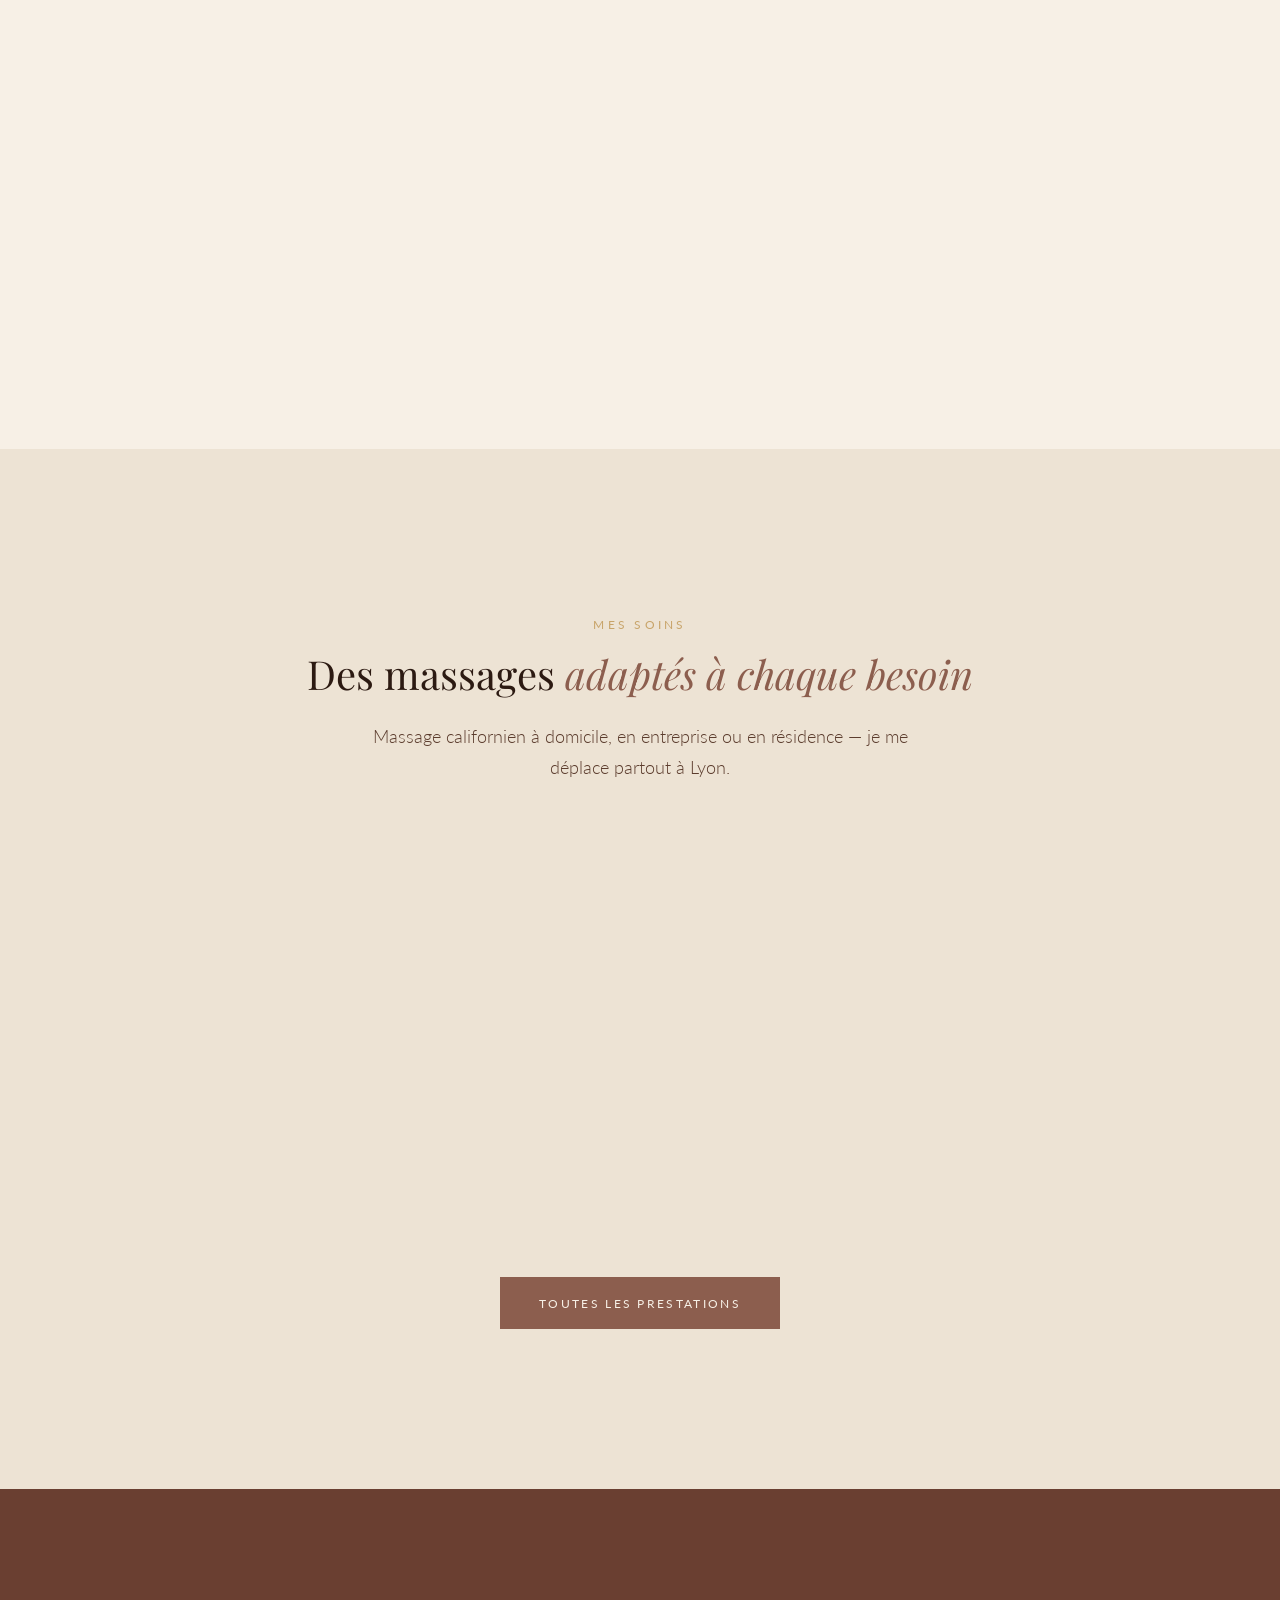
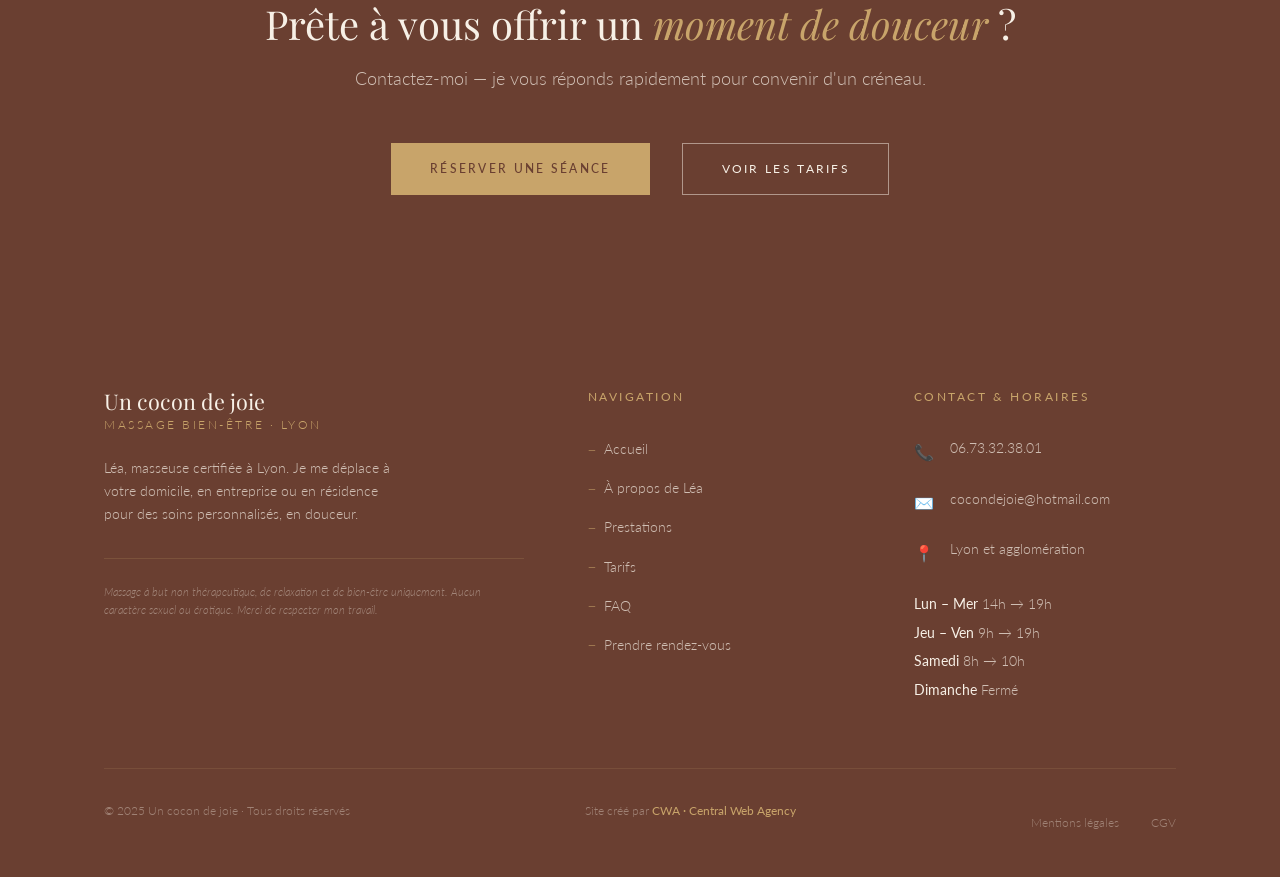
==== commit 4dc34fc1: "Ajout favicon et mentions legales" ====
--- a/index.html
+++ b/index.html
@@ -3,6 +3,7 @@
 <head>
   <meta charset="UTF-8" />
   <meta name="viewport" content="width=device-width, initial-scale=1.0" />
+  <link rel="icon" type="image/png" href="images/favicon.png">
   <title>Un cocon de joie — Massage bien-être à domicile et en entreprise · Lyon</title>
   <meta name="description" content="Léa, masseuse certifiée à Lyon. Massage californien à domicile, en entreprise, en résidence et EHPAD. Table, fauteuil ou futon — je viens chez vous. Réservez votre séance." />
   <link rel="canonical" href="https://www.unconcondejoie.fr/" />
@@ -213,8 +214,8 @@
         <p class="footer__copyright">© 2025 Un cocon de joie · Tous droits réservés</p>
         <p class="footer__credit">Site créé par <a href="https://central-web-agency.com/index.html" target="_blank" rel="noopener">CWA · Central Web Agency</a></p>
         <nav class="footer__legal" aria-label="Liens légaux">
-          <a href="#" class="footer__legal-link">Mentions légales</a>
-          <a href="#" class="footer__legal-link">Confidentialité</a>
+          <a href="mentions-legales.html" class="footer__legal-link">Mentions légales</a>
+          <a href="cgv.html" class="footer__legal-link">CGV</a>
         </nav>
       </div>
     </div>
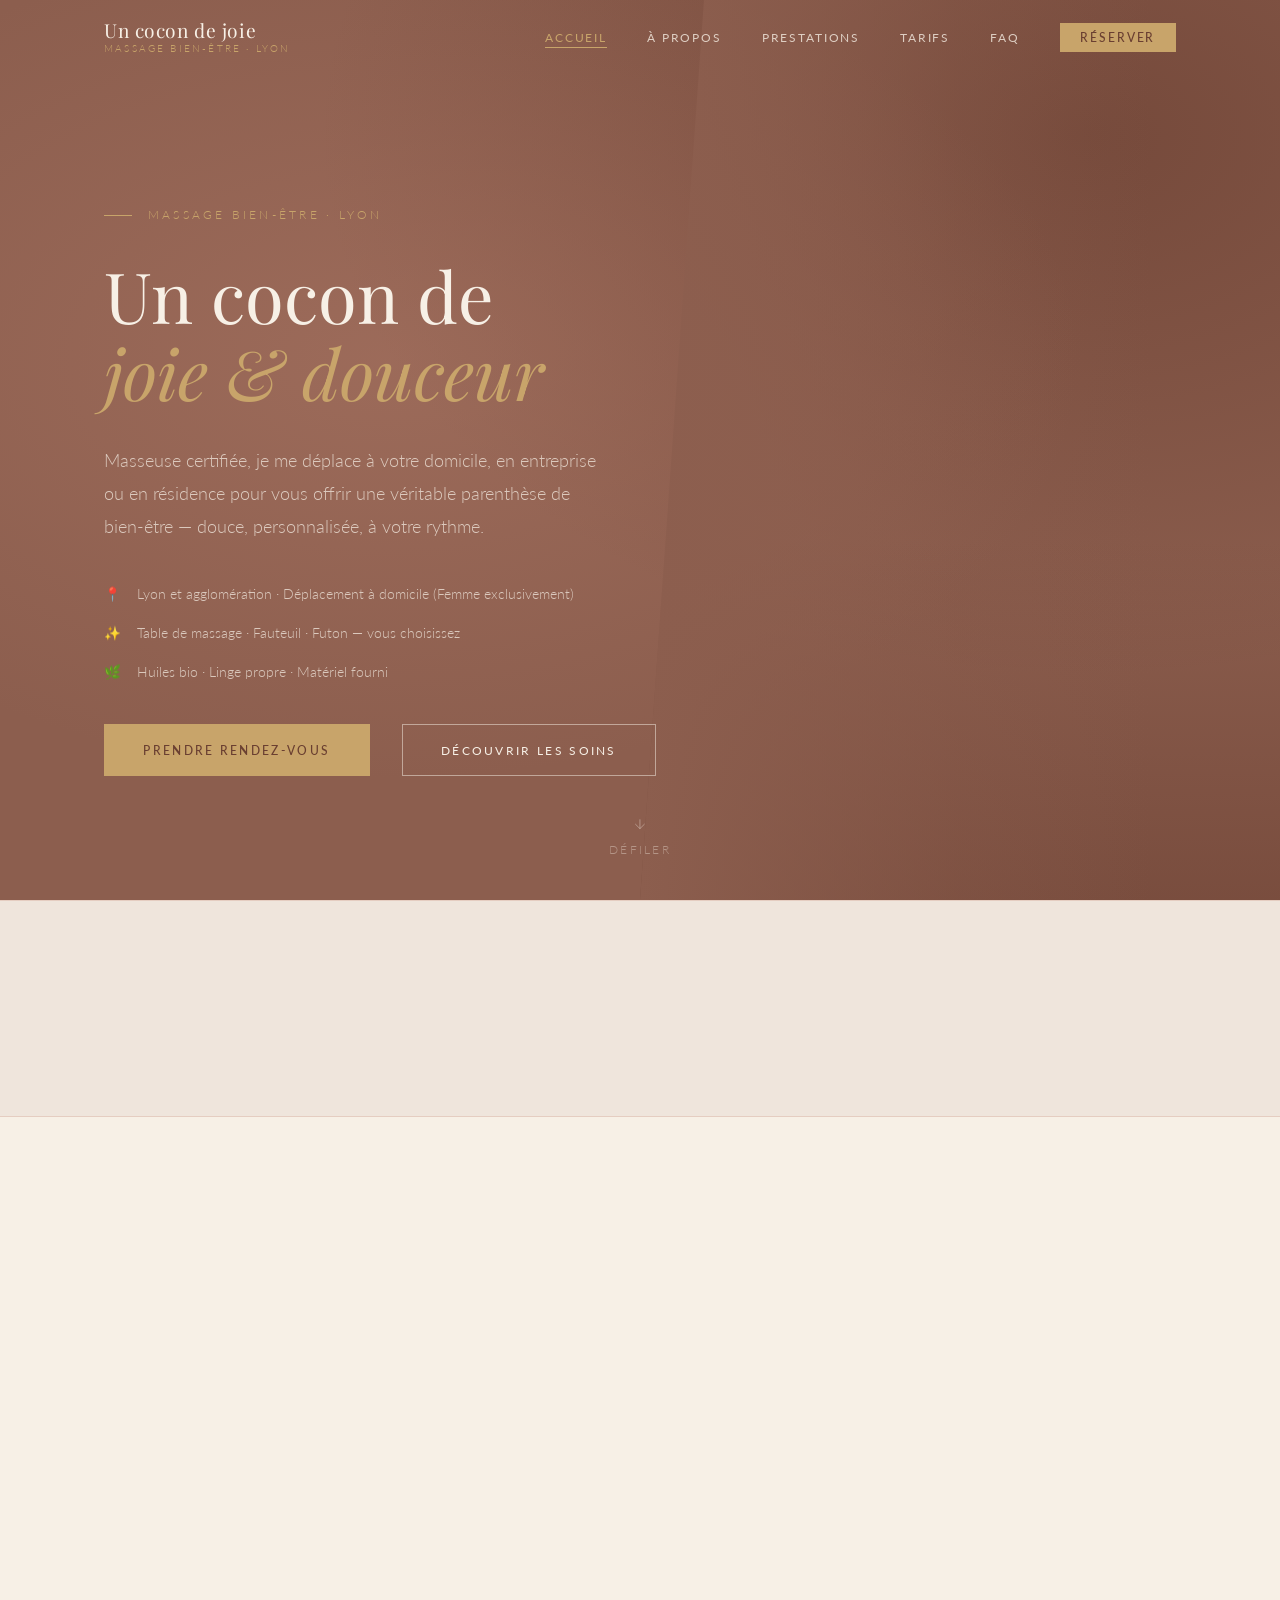
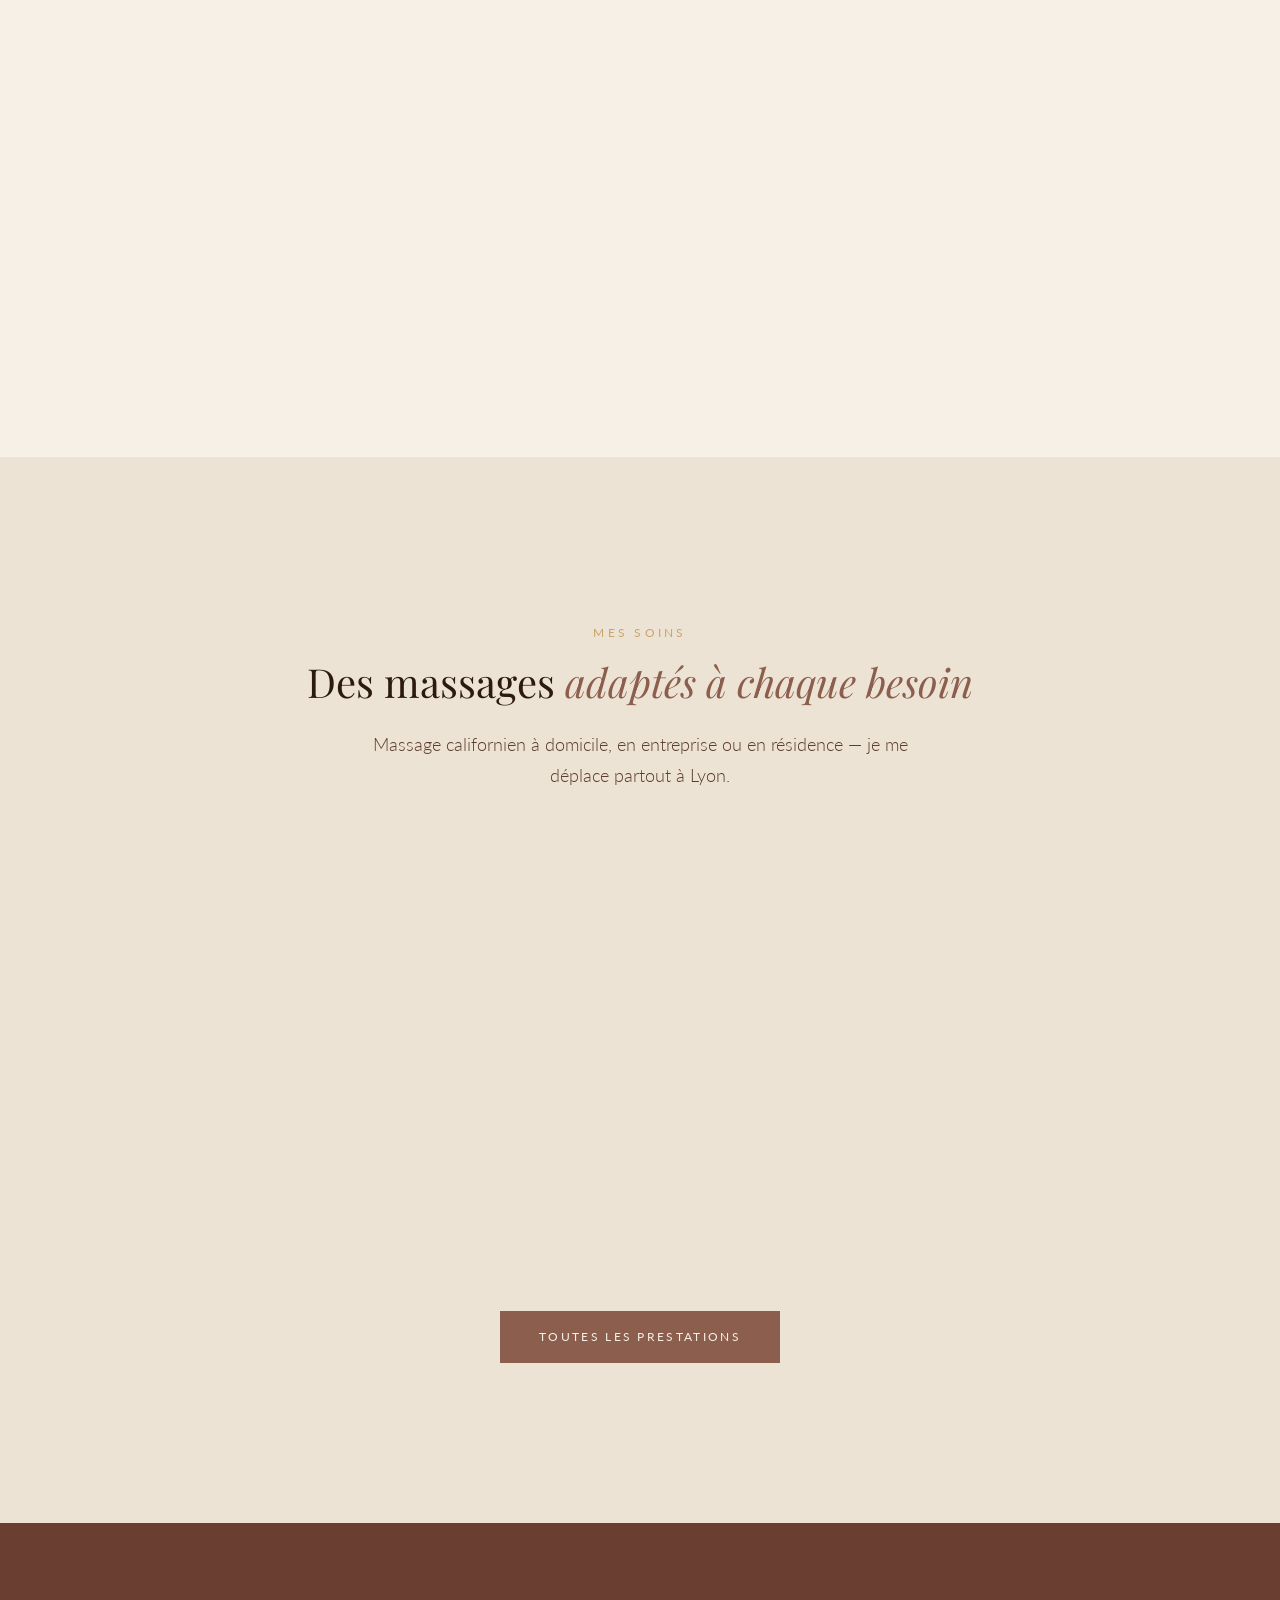
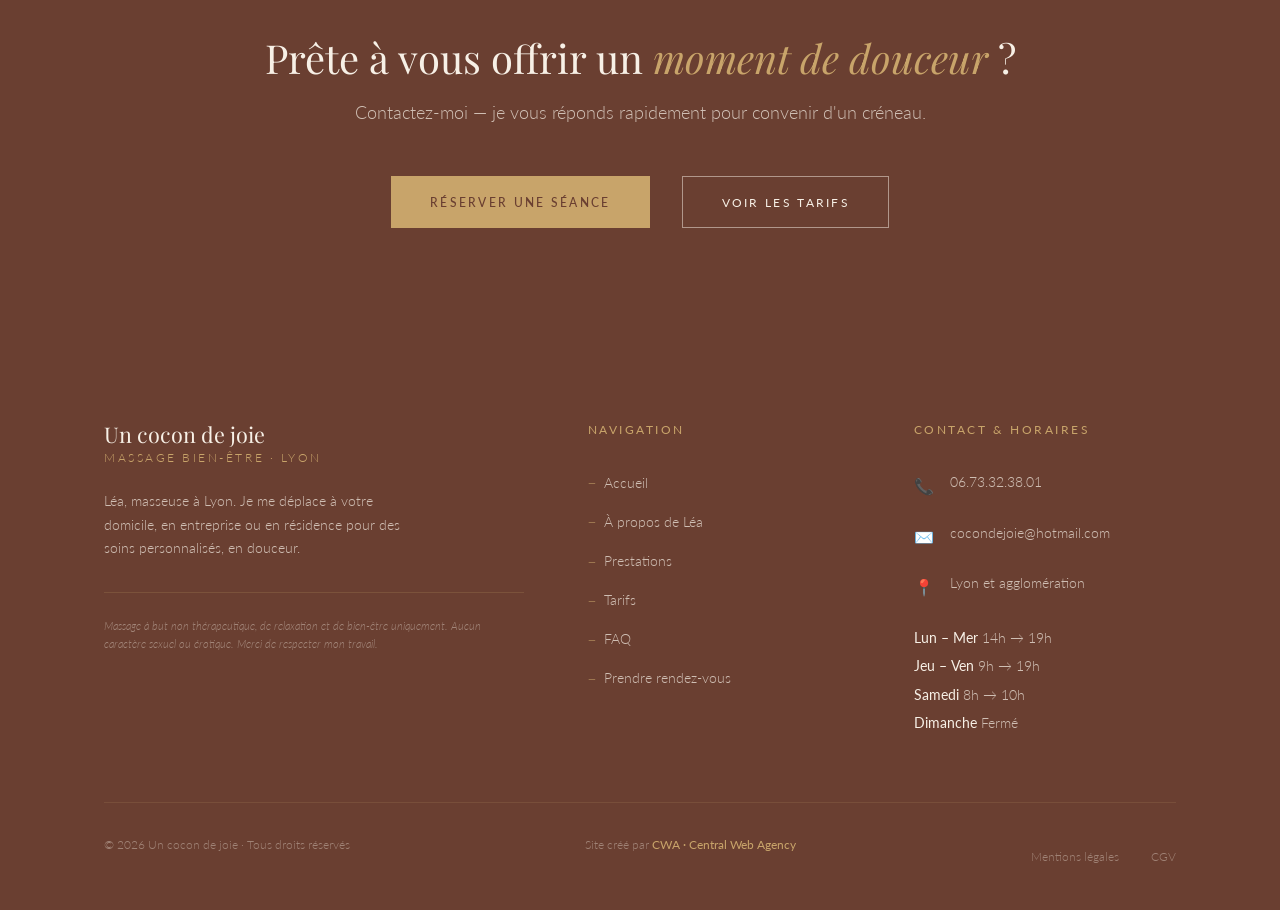
==== commit 20a62f3e: "Ajout popup" ====
--- a/index.html
+++ b/index.html
@@ -67,7 +67,7 @@
           <h1 class="hero__title">Un cocon de<br><em>joie & douceur</em></h1>
           <p class="hero__text">Masseuse certifiée, je me déplace à votre domicile, en entreprise ou en résidence pour vous offrir une véritable parenthèse de bien-être — douce, personnalisée, à votre rythme.</p>
           <ul class="hero__info" aria-label="Informations pratiques">
-            <li class="hero__info-item"><span class="icon" aria-hidden="true">📍</span><span>Lyon et agglomération · Déplacement à domicile</span></li>
+            <li class="hero__info-item"><span class="icon" aria-hidden="true">📍</span><span>Lyon et agglomération · Déplacement à domicile (Femme exclusivement)</span></li>
             <li class="hero__info-item"><span class="icon" aria-hidden="true">✨</span><span>Table de massage · Fauteuil · Futon — vous choisissez</span></li>
             <li class="hero__info-item"><span class="icon" aria-hidden="true">🌿</span><span>Huiles bio · Linge propre · Matériel fourni</span></li>
           </ul>
@@ -93,7 +93,7 @@
           </div>
           <div class="stat-item fade-up">
             <div class="stat-item__number">100%</div>
-            <div class="stat-item__label">Certifiée & formée</div>
+            <div class="stat-item__label">formée</div>
           </div>
           <div class="stat-item fade-up">
             <div class="stat-item__number">Bio</div>
@@ -112,7 +112,7 @@
             <img src="https://images.unsplash.com/photo-1519823551278-64ac92734fb1?w=700&q=80" alt="Léa, masseuse bien-être certifiée à Lyon — Un cocon de joie" class="about-image" width="560" height="700" loading="lazy" />
             <div class="about-badge" aria-label="Formation certifiée">
               <span class="num">✓</span>
-              <span class="label">Certifiée<br>& formée</span>
+              <span class="label"><br>formée</span>
             </div>
           </div>
           <div class="about-content fade-up">
@@ -138,7 +138,7 @@
         <div class="prestations-grid">
           <article class="card-presta fade-up">
             <span class="card-presta__icon" aria-hidden="true">🌿</span>
-            <h3 class="card-presta__name">À domicile</h3>
+            <h3 class="card-presta__name">À domicile (Femme exclusivement)</h3>
             <p class="card-presta__desc">Je viens chez vous avec tout le matériel. Vous n'avez qu'à prévoir un espace calme et chauffé.</p>
             <span class="card-presta__tag">1h · 65 €</span>
           </article>
@@ -181,7 +181,7 @@
       <div class="footer__grid">
         <div>
           <a href="index.html" class="footer__logo">Un cocon de joie<span>Massage bien-être · Lyon</span></a>
-          <p class="footer__tagline">Léa, masseuse certifiée à Lyon. Je me déplace à votre domicile, en entreprise ou en résidence pour des soins personnalisés, en douceur.</p>
+          <p class="footer__tagline">Léa, masseuse à Lyon. Je me déplace à votre domicile, en entreprise ou en résidence pour des soins personnalisés, en douceur.</p>
           <p class="footer__mention">Massage à but non thérapeutique, de relaxation et de bien-être uniquement. Aucun caractère sexuel ou érotique. Merci de respecter mon travail.</p>
         </div>
         <div>
@@ -211,7 +211,7 @@
         </div>
       </div>
       <div class="footer__bottom">
-        <p class="footer__copyright">© 2025 Un cocon de joie · Tous droits réservés</p>
+        <p class="footer__copyright">© 2026 Un cocon de joie · Tous droits réservés</p>
         <p class="footer__credit">Site créé par <a href="https://central-web-agency.com/index.html" target="_blank" rel="noopener">CWA · Central Web Agency</a></p>
         <nav class="footer__legal" aria-label="Liens légaux">
           <a href="mentions-legales.html" class="footer__legal-link">Mentions légales</a>
@@ -220,6 +220,50 @@
       </div>
     </div>
   </footer>
+<!-- ════════════════════════════════════════
+     POPUP OFFRE DE BIENVENUE
+     ▶ Activer/désactiver : POPUP_ENABLED dans js/script.js
+     ▶ Modifier les textes directement ici
+════════════════════════════════════════ -->
+<div id="popup-overlay" class="popup-overlay" :class="{ 'is-open': popupOpen }" @click.self="closePopup" role="dialog" aria-modal="true" aria-labelledby="popup-title">
+  <div class="popup">
+
+    <!-- Barre déco -->
+    <div class="popup__top-bar"></div>
+
+    <!-- Bouton fermer -->
+    <button class="popup__close" @click="closePopup" aria-label="Fermer l'offre">✕</button>
+
+    <div class="popup__body">
+
+      <!-- CÔTÉ GAUCHE : visuel prix -->
+      <div class="popup__visual">
+        <span class="popup__badge">Offre limitée</span>
+        <p class="popup__tag">1ère séance</p>
+        <div class="popup__promo-wrap">
+          <!-- ✏️ Prix -->
+          <span class="popup__old-price">65 €</span>
+          <span class="popup__new-price"><span>€</span>55</span>
+        </div>
+        <!-- ✏️ Économie -->
+        <p class="popup__saving">Vous économisez 10 €</p>
+      </div>
+
+      <!-- CÔTÉ DROIT : texte + CTA -->
+      <div class="popup__content">
+        <p class="popup__eyebrow">Offre de bienvenue à partir d'une séance à 65€</p>
+        <!-- ✏️ Titre -->
+        <h2 class="popup__title" id="popup-title">Votre 1ère séance à <em>prix réduit</em></h2>
+        <!-- ✏️ Texte -->
+        <p class="popup__text">Profitez de <strong>-10 € sur votre première séance</strong> de massage californien à domicile. Une façon douce de découvrir un moment de bien-être rien que pour vous.</p>
+        <!-- ✏️ Bouton -->
+        <a href="contact.html" class="popup__cta" @click="closePopup">J'en profite — 55 €</a>
+        <button class="popup__skip" @click="closePopup">Non merci, je continue</button>
+      </div>
+
+    </div>
+  </div>
+</div>
 
 </div><!-- #app -->
 <script src="https://unpkg.com/vue@3/dist/vue.global.prod.js"></script>
--- a/css/style.css
+++ b/css/style.css
@@ -1,500 +1,2235 @@
-/* ============================================================
-   style.css — Un cocon de joie
-   Généré depuis SCSS — compiler: sass scss/style.scss css/style.css --watch
-   ============================================================ */
-
-/* ── VARIABLES CSS (miroir des variables SCSS) ──────────────── */
-:root {
-  --terracotta:        #8C5E4E;
-  --terracotta-dark:   #6A3F31;
-  --terracotta-light:  #B07A68;
-  --terracotta-pale:   #D4A898;
-  --cream:             #F7F0E6;
-  --cream-dark:        #EDE3D4;
-  --white:             #FFFFFF;
-  --gold:              #C8A46A;
-  --gold-light:        #E4CFA0;
-  --text-dark:         #2C1A12;
-  --text-mid:          #5C3D2E;
-  --text-light:        #9A7060;
-  --text-on-dark:      #F7F0E6;
-  --font-serif:        'Playfair Display', Georgia, serif;
-  --font-sans:         'Lato', 'Helvetica Neue', sans-serif;
-  --nav-h:             72px;
-  --trans-fast:        0.2s ease;
-  --trans-base:        0.35s ease;
-  --shadow-sm:         0 2px 16px rgba(106,63,49,.10);
-  --shadow-md:         0 8px 32px rgba(106,63,49,.16);
-  --shadow-lg:         0 20px 60px rgba(106,63,49,.22);
-}
-
-/* ── RESET ────────────────────────────────────────────────── */
-*, *::before, *::after { margin:0; padding:0; box-sizing:border-box; }
-html { scroll-behavior:smooth; font-size:16px; }
+@charset "UTF-8";
+*, *::before, *::after {
+  margin: 0;
+  padding: 0;
+  box-sizing: border-box;
+}
+
+html {
+  scroll-behavior: smooth;
+  font-size: 16px;
+}
+
 body {
-  font-family: var(--font-sans);
-  font-weight:300; color:var(--text-dark);
-  background:var(--cream); line-height:1.7;
-  -webkit-font-smoothing:antialiased; overflow-x:hidden;
-}
-img { max-width:100%; height:auto; display:block; }
-a { color:inherit; text-decoration:none; transition:color var(--trans-fast); }
-ul, ol { list-style:none; }
-button { cursor:pointer; border:none; background:none; font-family:inherit; }
-h1,h2,h3,h4,h5 { font-family:var(--font-serif); font-weight:400; line-height:1.15; color:var(--text-dark); }
-p { margin-bottom:1.5rem; }
-p:last-child { margin-bottom:0; }
-strong { font-weight:500; }
-
-/* ── LAYOUT ────────────────────────────────────────────────── */
-.container { width:100%; max-width:1200px; margin:0 auto; padding:0 4rem; }
-.section   { padding:10rem 0; }
-
-@media (max-width:1024px) { .container { padding:0 2.5rem; } .section { padding:7rem 0; } }
-@media (max-width:768px)  { .container { padding:0 2rem; }   .section { padding:4rem 0; } }
-@media (max-width:480px)  { .container { padding:0 1.5rem; } .section { padding:3rem 0; } }
-
-/* ── SECTION HEADER ─────────────────────────────────────────── */
-.section-header { margin-bottom:5rem; }
-@media (max-width:768px) { .section-header { margin-bottom:3rem; } }
-
-.section-header--center { text-align:center; }
-.section-header--center .section-header__tag { justify-content:center; }
-.section-header--center .section-header__tag::before { display:none; }
-.section-header--center .section-header__subtitle { margin-left:auto; margin-right:auto; }
+  font-family: "Lato", "Helvetica Neue", sans-serif;
+  font-size: 1rem;
+  font-weight: 300;
+  color: #2C1A12;
+  background: #F7F0E6;
+  line-height: 1.7;
+  -webkit-font-smoothing: antialiased;
+  overflow-x: hidden;
+}
+
+img {
+  max-width: 100%;
+  height: auto;
+  display: block;
+}
+
+a {
+  color: inherit;
+  text-decoration: none;
+  transition: color 0.2s ease;
+}
+
+ul, ol {
+  list-style: none;
+}
+
+button {
+  cursor: pointer;
+  border: none;
+  background: none;
+  font-family: inherit;
+}
+
+h1, h2, h3, h4, h5 {
+  font-family: "Playfair Display", Georgia, serif;
+  font-weight: 400;
+  line-height: 1.15;
+  color: #2C1A12;
+}
+
+p {
+  margin-bottom: 1.5rem;
+}
+
+p:last-child {
+  margin-bottom: 0;
+}
+
+.container {
+  width: 100%;
+  max-width: 1200px;
+  margin: 0 auto;
+  padding: 0 4rem;
+}
+@media (max-width: 1024px) {
+  .container {
+    padding: 0 2.5rem;
+  }
+}
+@media (max-width: 768px) {
+  .container {
+    padding: 0 2rem;
+  }
+}
+@media (max-width: 480px) {
+  .container {
+    padding: 0 1.5rem;
+  }
+}
+
+.section {
+  padding: 10rem 0;
+}
+@media (max-width: 1024px) {
+  .section {
+    padding: 7rem 0;
+  }
+}
+@media (max-width: 768px) {
+  .section {
+    padding: 4rem 0;
+  }
+}
+@media (max-width: 480px) {
+  .section {
+    padding: 3rem 0;
+  }
+}
+
+.section-header {
+  margin-bottom: 5rem;
+}
+
+@media (max-width: 768px) {
+  .section-header {
+    margin-bottom: 3rem;
+  }
+}
+.section-header--center {
+  text-align: center;
+}
+.section-header--center .section-header__tag {
+  justify-content: center;
+}
+.section-header--center .section-header__tag::before {
+  display: none;
+}
+.section-header--center .section-header__subtitle {
+  margin-left: auto;
+  margin-right: auto;
+}
 
 .section-header__tag {
-  display:inline-flex; align-items:center; gap:1rem;
-  font-family:var(--font-sans); font-size:.72rem; font-weight:400;
-  letter-spacing:.28em; text-transform:uppercase; color:var(--gold); margin-bottom:1rem;
-}
-.section-header__tag::before { content:''; width:24px; height:1px; background:var(--gold); flex-shrink:0; }
-
-.section-header__title { font-family:var(--font-serif); font-size:2.5rem; color:var(--text-dark); }
-.section-header__title em { font-style:italic; color:var(--terracotta); }
-.section-header__title--light { color:var(--text-on-dark); }
-.section-header__title--light em { color:var(--gold); }
-
-@media (max-width:1024px) { .section-header__title { font-size:2rem; } }
-@media (max-width:480px)  { .section-header__title { font-size:1.65rem; } }
-
-.section-header__subtitle { margin-top:1.5rem; font-size:1.15rem; font-weight:300; color:var(--text-mid); max-width:560px; }
-.section-header__subtitle--light { color:rgba(247,240,230,.72); }
-@media (max-width:480px) { .section-header__subtitle { font-size:1rem; } }
-
-/* ── BOUTONS ─────────────────────────────────────────────────── */
+  display: inline-flex;
+  align-items: center;
+  gap: 1rem;
+  font-family: "Lato", "Helvetica Neue", sans-serif;
+  font-size: 0.72rem;
+  font-weight: 400;
+  letter-spacing: 0.28em;
+  text-transform: uppercase;
+  color: #C8A46A;
+  margin-bottom: 1rem;
+}
+.section-header__tag::before {
+  content: "";
+  width: 24px;
+  height: 1px;
+  background: #C8A46A;
+  flex-shrink: 0;
+}
+
+.section-header__title {
+  font-family: "Playfair Display", Georgia, serif;
+  font-size: 2.5rem;
+  color: #2C1A12;
+}
+.section-header__title em {
+  font-style: italic;
+  color: #8C5E4E;
+}
+@media (max-width: 1024px) {
+  .section-header__title {
+    font-size: 1.85rem;
+  }
+}
+@media (max-width: 480px) {
+  .section-header__title {
+    font-size: 1.65rem;
+  }
+}
+
+.section-header__title--light {
+  color: #F7F0E6;
+}
+.section-header__title--light em {
+  color: #C8A46A;
+}
+
+.section-header__subtitle {
+  margin-top: 1.5rem;
+  font-size: 1.15rem;
+  font-weight: 300;
+  color: #5C3D2E;
+  max-width: 560px;
+}
+@media (max-width: 480px) {
+  .section-header__subtitle {
+    font-size: 1rem;
+  }
+}
+
+.section-header__subtitle--light {
+  color: rgba(247, 240, 230, 0.72);
+}
+
 .btn {
-  display:inline-block; font-family:var(--font-sans);
-  font-size:.72rem; font-weight:400; letter-spacing:.2em; text-transform:uppercase;
-  padding:.95rem 2.4rem; transition:all var(--trans-base); cursor:pointer;
-}
-@media (max-width:480px) { .btn { padding:.85rem 1.8rem; font-size:.68rem; } }
-
-.btn--primary  { background:var(--terracotta); color:var(--text-on-dark); border:1.5px solid var(--terracotta); }
-.btn--primary:hover { background:var(--terracotta-dark); border-color:var(--terracotta-dark); }
-.btn--outline  { background:transparent; color:var(--terracotta); border:1.5px solid var(--terracotta); }
-.btn--outline:hover { background:var(--terracotta); color:var(--text-on-dark); }
-.btn--outline-light { background:transparent; color:var(--text-on-dark); border:1.5px solid rgba(247,240,230,.5); }
-.btn--outline-light:hover { border-color:var(--text-on-dark); background:rgba(247,240,230,.08); }
-.btn--gold { background:var(--gold); color:var(--terracotta-dark); border:1.5px solid var(--gold); font-weight:500; }
-.btn--gold:hover { background:var(--gold-light); border-color:var(--gold-light); }
-
-/* ── ANIMATIONS ─────────────────────────────────────────────── */
-.fade-up { opacity:0; transform:translateY(28px); transition:opacity .75s ease, transform .75s ease; }
-.fade-up.is-visible { opacity:1; transform:translateY(0); }
-.fade-up:nth-child(1) { transition-delay:0s; }
-.fade-up:nth-child(2) { transition-delay:.1s; }
-.fade-up:nth-child(3) { transition-delay:.2s; }
-.fade-up:nth-child(4) { transition-delay:.3s; }
-.fade-up:nth-child(5) { transition-delay:.4s; }
-.fade-up:nth-child(6) { transition-delay:.5s; }
-
-/* ── PAGE HERO ───────────────────────────────────────────────── */
+  display: inline-block;
+  font-family: "Lato", "Helvetica Neue", sans-serif;
+  font-size: 0.72rem;
+  font-weight: 400;
+  letter-spacing: 0.2em;
+  text-transform: uppercase;
+  padding: 0.95rem 2.4rem;
+  transition: all 0.35s ease;
+  cursor: pointer;
+}
+@media (max-width: 480px) {
+  .btn {
+    padding: 0.85rem 1.8rem;
+    font-size: 0.68rem;
+  }
+}
+.btn--primary {
+  background: #8C5E4E;
+  color: #F7F0E6;
+  border: 1.5px solid #8C5E4E;
+}
+.btn--primary:hover {
+  background: #6A3F31;
+  border-color: #6A3F31;
+}
+.btn--outline {
+  background: transparent;
+  color: #8C5E4E;
+  border: 1.5px solid #8C5E4E;
+}
+.btn--outline:hover {
+  background: #8C5E4E;
+  color: #F7F0E6;
+}
+.btn--outline-light {
+  background: transparent;
+  color: #F7F0E6;
+  border: 1.5px solid rgba(247, 240, 230, 0.5);
+}
+.btn--outline-light:hover {
+  border-color: #F7F0E6;
+  background: rgba(247, 240, 230, 0.08);
+}
+.btn--gold {
+  background: #C8A46A;
+  color: #6A3F31;
+  border: 1.5px solid #C8A46A;
+  font-weight: 500;
+}
+.btn--gold:hover {
+  background: #E4CFA0;
+  border-color: #E4CFA0;
+}
+
+.fade-up {
+  opacity: 0;
+  transform: translateY(28px);
+  transition: opacity 0.75s ease, transform 0.75s ease;
+}
+.fade-up.is-visible {
+  opacity: 1;
+  transform: translateY(0);
+}
+.fade-up:nth-child(1) {
+  transition-delay: 0s;
+}
+.fade-up:nth-child(2) {
+  transition-delay: 0.1s;
+}
+.fade-up:nth-child(3) {
+  transition-delay: 0.2s;
+}
+.fade-up:nth-child(4) {
+  transition-delay: 0.3s;
+}
+.fade-up:nth-child(5) {
+  transition-delay: 0.4s;
+}
+.fade-up:nth-child(6) {
+  transition-delay: 0.5s;
+}
+.fade-up:nth-child(7) {
+  transition-delay: 0.6s;
+}
+.fade-up:nth-child(8) {
+  transition-delay: 0.7s;
+}
+
 .page-hero {
-  background:var(--terracotta);
-  padding:calc(var(--nav-h) + 5rem) 0 5rem;
-  text-align:center; position:relative; overflow:hidden;
+  background: #8C5E4E;
+  padding: calc(72px + 5rem) 0 5rem;
+  text-align: center;
+  position: relative;
+  overflow: hidden;
 }
 .page-hero::before {
-  content:''; position:absolute; inset:0;
-  background:radial-gradient(ellipse at 50% 120%, rgba(106,63,49,.55) 0%, transparent 65%);
-}
-.page-hero__content { position:relative; z-index:1; }
-.page-hero__title { font-family:var(--font-serif); font-size:3.5rem; color:var(--text-on-dark); margin-bottom:1rem; }
-.page-hero__title em { font-style:italic; color:var(--gold); }
-.page-hero__subtitle { font-size:1.15rem; color:rgba(247,240,230,.72); font-weight:300; }
-
-@media (max-width:1024px) { .page-hero { padding:calc(var(--nav-h) + 4rem) 0 4rem; } .page-hero__title { font-size:2.8rem; } }
-@media (max-width:768px)  { .page-hero { padding:calc(var(--nav-h) + 3rem) 0 3rem; } .page-hero__title { font-size:2.2rem; } .page-hero__subtitle { font-size:1rem; } }
-@media (max-width:480px)  { .page-hero__title { font-size:1.8rem; } }
-
-/* ── BREADCRUMB ─────────────────────────────────────────────── */
-.breadcrumb { font-size:.72rem; color:rgba(247,240,230,.5); letter-spacing:.1em; margin-bottom:1.5rem; }
-.breadcrumb a { color:rgba(247,240,230,.5); }
-.breadcrumb a:hover { color:var(--gold); }
-.breadcrumb span { color:var(--gold); }
-
-/* ── LEGAL ──────────────────────────────────────────────────── */
+  content: "";
+  position: absolute;
+  inset: 0;
+  background: radial-gradient(ellipse at 50% 120%, rgba(106, 63, 49, 0.55) 0%, transparent 65%);
+}
+@media (max-width: 768px) {
+  .page-hero {
+    padding: calc(72px + 3rem) 0 3rem;
+  }
+}
+
+.page-hero__content {
+  position: relative;
+  z-index: 1;
+}
+
+.page-hero__title {
+  font-family: "Playfair Display", Georgia, serif;
+  font-size: 3.5rem;
+  color: #F7F0E6;
+  margin-bottom: 1rem;
+}
+.page-hero__title em {
+  font-style: italic;
+  color: #C8A46A;
+}
+@media (max-width: 1024px) {
+  .page-hero__title {
+    font-size: 2.5rem;
+  }
+}
+@media (max-width: 768px) {
+  .page-hero__title {
+    font-size: 1.85rem;
+  }
+}
+@media (max-width: 480px) {
+  .page-hero__title {
+    font-size: 1.8rem;
+  }
+}
+
+.page-hero__subtitle {
+  font-size: 1.15rem;
+  color: rgba(247, 240, 230, 0.72);
+  font-weight: 300;
+}
+@media (max-width: 480px) {
+  .page-hero__subtitle {
+    font-size: 1rem;
+  }
+}
+
+.breadcrumb {
+  font-size: 0.72rem;
+  color: rgba(247, 240, 230, 0.5);
+  letter-spacing: 0.1em;
+  margin-bottom: 1.5rem;
+}
+.breadcrumb a {
+  color: rgba(247, 240, 230, 0.5);
+}
+.breadcrumb a:hover {
+  color: #C8A46A;
+}
+.breadcrumb span {
+  color: #C8A46A;
+}
+
 .legal-mention {
-  background:rgba(212,168,152,.2); border:1px solid rgba(212,168,152,.5);
-  padding:2rem 2.5rem; margin-top:4rem;
-  font-size:.72rem; color:var(--text-light); font-style:italic; text-align:center; line-height:1.7;
-}
-@media (max-width:480px) { .legal-mention { padding:1.5rem; } }
-
-/* ── TOAST ───────────────────────────────────────────────────── */
+  background: rgba(212, 168, 152, 0.2);
+  border: 1px solid rgba(212, 168, 152, 0.5);
+  padding: 2rem 2.5rem;
+  margin-top: 4rem;
+  font-size: 0.72rem;
+  color: #9A7060;
+  font-style: italic;
+  text-align: center;
+  line-height: 1.7;
+}
+@media (max-width: 480px) {
+  .legal-mention {
+    padding: 1.5rem;
+  }
+}
+
 .toast {
-  position:fixed; bottom:2.5rem; right:2.5rem;
-  background:var(--terracotta-dark); color:var(--text-on-dark);
-  padding:1.5rem 2.5rem; font-size:.85rem; font-weight:300;
-  border-left:3px solid var(--gold); box-shadow:var(--shadow-lg); z-index:9000;
-  transform:translateX(calc(100% + 2.5rem)); transition:transform .6s ease;
-}
-.toast.is-visible { transform:translateX(0); }
-@media (max-width:480px) { .toast { right:1rem; bottom:1rem; left:1rem; transform:translateY(calc(100% + 1rem)); } .toast.is-visible { transform:translateY(0); } }
-
-/* ═══════════════════════════════════════════════════
-   NAV
-═══════════════════════════════════════════════════ */
+  position: fixed;
+  bottom: 2.5rem;
+  right: 2.5rem;
+  background: #6A3F31;
+  color: #F7F0E6;
+  padding: 1.5rem 2.5rem;
+  font-size: 0.85rem;
+  font-weight: 300;
+  border-left: 3px solid #C8A46A;
+  box-shadow: 0 20px 60px rgba(106, 63, 49, 0.22);
+  z-index: 9000;
+  transform: translateX(calc(100% + 2.5rem));
+  transition: transform 0.6s ease;
+}
+.toast.is-visible {
+  transform: translateX(0);
+}
+@media (max-width: 480px) {
+  .toast {
+    right: 1rem;
+    bottom: 1rem;
+    left: 1rem;
+    transform: translateY(calc(100% + 1rem));
+  }
+  .toast.is-visible {
+    transform: translateY(0);
+  }
+}
+
 .nav {
-  position:fixed; top:0; left:0; right:0; z-index:900;
-  height:var(--nav-h); display:flex; align-items:center;
-  transition:background var(--trans-base), box-shadow var(--trans-base);
-}
-.nav.is-scrolled { background:var(--terracotta-dark); box-shadow:var(--shadow-sm); }
-.nav--solid { background:var(--terracotta-dark); position:relative; }
+  position: fixed;
+  top: 0;
+  left: 0;
+  right: 0;
+  z-index: 900;
+  height: 72px;
+  display: flex;
+  align-items: center;
+  transition: background 0.35s ease, box-shadow 0.35s ease;
+}
+.nav.is-scrolled {
+  background: #6A3F31;
+  box-shadow: 0 2px 16px rgba(106, 63, 49, 0.1);
+}
+.nav--solid {
+  background: #6A3F31;
+  position: relative;
+}
 
 .nav__container {
-  width:100%; max-width:1200px; margin:0 auto; padding:0 4rem;
-  display:flex; align-items:center; justify-content:space-between;
-}
-@media (max-width:1024px) { .nav__container { padding:0 2.5rem; } }
-@media (max-width:768px)  { .nav__container { padding:0 2rem; } }
-@media (max-width:480px)  { .nav__container { padding:0 1.5rem; } }
-
-.nav__logo { font-family:var(--font-serif); font-size:1.2rem; font-weight:400; color:var(--text-on-dark); letter-spacing:.03em; line-height:1.25; display:flex; flex-direction:column; }
-.nav__logo span { font-family:var(--font-sans); font-size:.62rem; font-weight:300; letter-spacing:.22em; text-transform:uppercase; color:var(--gold); }
-.nav__logo:hover { color:var(--gold-light); }
-@media (max-width:480px) { .nav__logo { font-size:1rem; } .nav__logo span { font-size:.55rem; } }
-
-.nav__links { display:flex; align-items:center; gap:2.5rem; }
-@media (max-width:1024px) { .nav__links { display:none; } }
-
-.nav__link { font-size:.72rem; font-weight:400; letter-spacing:.16em; text-transform:uppercase; color:rgba(247,240,230,.78); position:relative; padding-bottom:2px; }
-.nav__link::after { content:''; position:absolute; bottom:-2px; left:0; width:0; height:1px; background:var(--gold); transition:width var(--trans-base); }
-.nav__link:hover, .nav__link.is-active { color:var(--text-on-dark); }
-.nav__link:hover::after, .nav__link.is-active::after { width:100%; }
-.nav__link.is-active { color:var(--gold); }
-.nav__link--cta { background:var(--gold); color:var(--terracotta-dark) !important; padding:.5rem 1.3rem; font-weight:500; }
-.nav__link--cta::after { display:none !important; }
-.nav__link--cta:hover { background:var(--gold-light); }
-
-.nav__hamburger { display:none; flex-direction:column; justify-content:center; gap:5px; width:36px; height:36px; padding:4px; }
-@media (max-width:1024px) { .nav__hamburger { display:flex; } }
-.nav__hamburger span { display:block; width:100%; height:1.5px; background:var(--text-on-dark); transition:all var(--trans-base); transform-origin:center; }
-.nav__hamburger.is-open span:nth-child(1) { transform:translateY(6.5px) rotate(45deg); }
-.nav__hamburger.is-open span:nth-child(2) { opacity:0; transform:scaleX(0); }
-.nav__hamburger.is-open span:nth-child(3) { transform:translateY(-6.5px) rotate(-45deg); }
+  width: 100%;
+  max-width: 1200px;
+  margin: 0 auto;
+  padding: 0 4rem;
+  display: flex;
+  align-items: center;
+  justify-content: space-between;
+}
+@media (max-width: 1024px) {
+  .nav__container {
+    padding: 0 2.5rem;
+  }
+}
+@media (max-width: 768px) {
+  .nav__container {
+    padding: 0 2rem;
+  }
+}
+@media (max-width: 480px) {
+  .nav__container {
+    padding: 0 1.5rem;
+  }
+}
+
+.nav__logo {
+  font-family: "Playfair Display", Georgia, serif;
+  font-size: 1.2rem;
+  font-weight: 400;
+  color: #F7F0E6;
+  letter-spacing: 0.03em;
+  line-height: 1.25;
+  display: flex;
+  flex-direction: column;
+}
+.nav__logo span {
+  font-family: "Lato", "Helvetica Neue", sans-serif;
+  font-size: 0.62rem;
+  font-weight: 300;
+  letter-spacing: 0.22em;
+  text-transform: uppercase;
+  color: #C8A46A;
+}
+.nav__logo:hover {
+  color: #E4CFA0;
+}
+@media (max-width: 480px) {
+  .nav__logo {
+    font-size: 1rem;
+  }
+  .nav__logo span {
+    font-size: 0.58rem;
+  }
+}
+
+.nav__links {
+  display: flex;
+  align-items: center;
+  gap: 2.5rem;
+}
+@media (max-width: 1024px) {
+  .nav__links {
+    display: none;
+  }
+}
+
+.nav__link {
+  font-family: "Lato", "Helvetica Neue", sans-serif;
+  font-size: 0.72rem;
+  font-weight: 400;
+  letter-spacing: 0.16em;
+  text-transform: uppercase;
+  color: rgba(247, 240, 230, 0.78);
+  position: relative;
+  padding-bottom: 2px;
+}
+.nav__link::after {
+  content: "";
+  position: absolute;
+  bottom: -2px;
+  left: 0;
+  width: 0;
+  height: 1px;
+  background: #C8A46A;
+  transition: width 0.35s ease;
+}
+.nav__link:hover, .nav__link.is-active {
+  color: #F7F0E6;
+}
+.nav__link:hover::after, .nav__link.is-active::after {
+  width: 100%;
+}
+.nav__link.is-active {
+  color: #C8A46A;
+}
+.nav__link--cta {
+  background: #C8A46A;
+  color: #6A3F31 !important;
+  padding: 0.5rem 1.3rem;
+  font-weight: 500;
+}
+.nav__link--cta::after {
+  display: none !important;
+}
+.nav__link--cta:hover {
+  background: #E4CFA0;
+}
+
+.nav__hamburger {
+  display: none;
+  flex-direction: column;
+  justify-content: center;
+  gap: 5px;
+  width: 36px;
+  height: 36px;
+  padding: 4px;
+}
+@media (max-width: 1024px) {
+  .nav__hamburger {
+    display: flex;
+  }
+}
+.nav__hamburger span {
+  display: block;
+  width: 100%;
+  height: 1.5px;
+  background: #F7F0E6;
+  transition: all 0.35s ease;
+  transform-origin: center;
+}
+.nav__hamburger.is-open span:nth-child(1) {
+  transform: translateY(6.5px) rotate(45deg);
+}
+.nav__hamburger.is-open span:nth-child(2) {
+  opacity: 0;
+  transform: scaleX(0);
+}
+.nav__hamburger.is-open span:nth-child(3) {
+  transform: translateY(-6.5px) rotate(-45deg);
+}
 
 .mobile-menu {
-  position:fixed; inset:0; z-index:800; background:var(--terracotta-dark);
-  display:flex; flex-direction:column; align-items:center; justify-content:center; gap:2.5rem;
-  transform:translateX(100%); transition:transform .5s cubic-bezier(.77,0,.175,1);
-}
-.mobile-menu.is-open { transform:translateX(0); }
-.mobile-menu__link { font-family:var(--font-serif); font-style:italic; font-size:clamp(1.8rem,6vw,2.5rem); color:var(--text-on-dark); transition:color var(--trans-fast); }
-.mobile-menu__link:hover { color:var(--gold); }
-.mobile-menu__divider { width:40px; height:1px; background:rgba(200,164,106,.35); }
-.mobile-menu__cta { margin-top:1.5rem; background:var(--gold); color:var(--terracotta-dark); padding:.85rem 2.5rem; font-family:var(--font-sans); font-size:.72rem; font-weight:500; letter-spacing:.2em; text-transform:uppercase; transition:background var(--trans-fast); }
-.mobile-menu__cta:hover { background:var(--gold-light); }
-
-/* ═══════════════════════════════════════════════════
-   HERO
-═══════════════════════════════════════════════════ */
+  position: fixed;
+  inset: 0;
+  z-index: 800;
+  background: #6A3F31;
+  display: flex;
+  flex-direction: column;
+  align-items: center;
+  justify-content: center;
+  gap: 2.5rem;
+  transform: translateX(100%);
+  transition: transform 0.5s cubic-bezier(0.77, 0, 0.175, 1);
+}
+.mobile-menu.is-open {
+  transform: translateX(0);
+}
+
+.mobile-menu__link {
+  font-family: "Playfair Display", Georgia, serif;
+  font-style: italic;
+  font-size: clamp(1.8rem, 6vw, 2.5rem);
+  color: #F7F0E6;
+  transition: color 0.2s ease;
+}
+.mobile-menu__link:hover {
+  color: #C8A46A;
+}
+
+.mobile-menu__divider {
+  width: 40px;
+  height: 1px;
+  background: rgba(200, 164, 106, 0.35);
+}
+
+.mobile-menu__cta {
+  margin-top: 1.5rem;
+  background: #C8A46A;
+  color: #6A3F31;
+  padding: 0.85rem 2.5rem;
+  font-family: "Lato", "Helvetica Neue", sans-serif;
+  font-size: 0.72rem;
+  font-weight: 500;
+  letter-spacing: 0.2em;
+  text-transform: uppercase;
+  transition: background 0.2s ease;
+}
+.mobile-menu__cta:hover {
+  background: #E4CFA0;
+}
+
+.footer {
+  background: #6A3F31;
+  color: #F7F0E6;
+  padding: 5rem 0 0;
+}
+
+.footer__grid {
+  display: grid;
+  grid-template-columns: 1.6fr 1fr 1fr;
+  gap: 4rem;
+  margin-bottom: 4rem;
+}
+@media (max-width: 1024px) {
+  .footer__grid {
+    grid-template-columns: 1fr 1fr;
+    gap: 3rem;
+  }
+}
+@media (max-width: 768px) {
+  .footer__grid {
+    grid-template-columns: 1fr 1fr;
+    gap: 2.5rem;
+  }
+}
+@media (max-width: 480px) {
+  .footer__grid {
+    grid-template-columns: 1fr;
+    gap: 3rem;
+  }
+}
+
+.footer__logo {
+  font-family: "Playfair Display", Georgia, serif;
+  font-size: 1.35rem;
+  color: #F7F0E6;
+  line-height: 1.3;
+  display: block;
+  margin-bottom: 0.5rem;
+}
+.footer__logo span {
+  display: block;
+  font-family: "Lato", "Helvetica Neue", sans-serif;
+  font-size: 0.72rem;
+  letter-spacing: 0.22em;
+  text-transform: uppercase;
+  color: #C8A46A;
+  font-weight: 300;
+  margin-top: 3px;
+}
+
+.footer__tagline {
+  font-size: 0.85rem;
+  color: rgba(247, 240, 230, 0.72);
+  font-weight: 300;
+  line-height: 1.7;
+  margin-top: 1.5rem;
+  max-width: 300px;
+}
+
+.footer__mention {
+  margin-top: 2rem;
+  font-size: 0.68rem;
+  color: rgba(247, 240, 230, 0.4);
+  font-style: italic;
+  line-height: 1.65;
+  border-top: 1px solid rgba(200, 164, 106, 0.18);
+  padding-top: 1.5rem;
+}
+
+.footer__col-title {
+  font-family: "Lato", "Helvetica Neue", sans-serif;
+  font-size: 0.72rem;
+  font-weight: 400;
+  letter-spacing: 0.22em;
+  text-transform: uppercase;
+  color: #C8A46A;
+  margin-bottom: 2rem;
+}
+
+.footer__nav {
+  display: flex;
+  flex-direction: column;
+  gap: 1rem;
+}
+
+.footer__nav-link {
+  font-size: 0.85rem;
+  color: rgba(247, 240, 230, 0.72);
+  font-weight: 300;
+  transition: color 0.2s ease;
+  display: inline-flex;
+  align-items: center;
+  gap: 0.5rem;
+}
+.footer__nav-link::before {
+  content: "—";
+  font-size: 0.6rem;
+  color: #C8A46A;
+  opacity: 0.55;
+}
+.footer__nav-link:hover {
+  color: #C8A46A;
+}
+
+.footer__contact {
+  display: flex;
+  flex-direction: column;
+  gap: 1.5rem;
+}
+
+.footer__contact-item {
+  display: flex;
+  gap: 1rem;
+  align-items: flex-start;
+  font-size: 0.85rem;
+  color: rgba(247, 240, 230, 0.72);
+  font-weight: 300;
+  line-height: 1.6;
+}
+
+.footer__contact-icon {
+  color: #C8A46A;
+  font-size: 1rem;
+  flex-shrink: 0;
+  margin-top: 1px;
+}
+
+.footer__contact-item a:hover {
+  color: #C8A46A;
+}
+
+.footer__hours {
+  font-size: 0.85rem;
+  font-weight: 300;
+  color: rgba(247, 240, 230, 0.72);
+  line-height: 2.1;
+  margin-top: 1.5rem;
+}
+.footer__hours strong {
+  color: #F7F0E6;
+  font-weight: 400;
+}
+
+.footer__bottom {
+  border-top: 1px solid rgba(200, 164, 106, 0.15);
+  padding: 2rem 0;
+  display: flex;
+  align-items: center;
+  justify-content: space-between;
+  flex-wrap: wrap;
+  gap: 1rem;
+}
+@media (max-width: 768px) {
+  .footer__bottom {
+    flex-direction: column;
+    text-align: center;
+    gap: 0.5rem;
+  }
+}
+
+.footer__copyright {
+  font-size: 0.72rem;
+  color: rgba(247, 240, 230, 0.38);
+  font-weight: 300;
+}
+
+.footer__credit {
+  font-size: 0.72rem;
+  color: rgba(247, 240, 230, 0.38);
+  font-weight: 300;
+  transition: color 0.2s ease;
+}
+.footer__credit a {
+  color: #C8A46A;
+  font-weight: 400;
+}
+.footer__credit a:hover {
+  color: #E4CFA0;
+}
+
+.footer__legal {
+  display: flex;
+  gap: 2rem;
+}
+@media (max-width: 480px) {
+  .footer__legal {
+    gap: 1.5rem;
+  }
+}
+
+.footer__legal-link {
+  font-size: 0.72rem;
+  color: rgba(247, 240, 230, 0.38);
+  transition: color 0.2s ease;
+}
+.footer__legal-link:hover {
+  color: #C8A46A;
+}
+
 .hero {
-  min-height:100vh; background:var(--terracotta);
-  display:flex; align-items:center; position:relative; overflow:hidden;
-  padding-top:var(--nav-h);
-}
+  min-height: 100vh;
+  background: #8C5E4E;
+  display: flex;
+  align-items: center;
+  position: relative;
+  overflow: hidden;
+  padding-top: 72px;
+}
+
 .hero__bg {
-  position:absolute; inset:0;
-  background:radial-gradient(ellipse at 30% 40%,rgba(176,122,104,.45) 0%,transparent 55%),
-             radial-gradient(ellipse at 85% 15%,rgba(106,63,49,.65) 0%,transparent 50%);
-}
+  position: absolute;
+  inset: 0;
+  background: radial-gradient(ellipse at 30% 40%, rgba(176, 122, 104, 0.45) 0%, transparent 55%), radial-gradient(ellipse at 85% 15%, rgba(106, 63, 49, 0.65) 0%, transparent 50%);
+}
+
 .hero__image {
-  position:absolute; right:0; top:0; bottom:0; width:50%;
-  background:url('https://images.unsplash.com/photo-1544161515-4ab6ce6db874?w=900&q=80') center/cover no-repeat;
-  clip-path:polygon(10% 0%,100% 0%,100% 100%,0% 100%);
+  position: absolute;
+  right: 0;
+  top: 0;
+  bottom: 0;
+  width: 50%;
+  background: url("https://images.unsplash.com/photo-1544161515-4ab6ce6db874?w=900&q=80") center/cover no-repeat;
+  clip-path: polygon(10% 0%, 100% 0%, 100% 100%, 0% 100%);
 }
 .hero__image::after {
-  content:''; position:absolute; inset:0;
-  background:linear-gradient(to right,var(--terracotta) 0%,rgba(140,94,78,.22) 50%,transparent 80%),
-             linear-gradient(to top,rgba(106,63,49,.55) 0%,transparent 40%);
-}
-@media (max-width:1024px) { .hero__image { width:55%; } }
-@media (max-width:768px)  { .hero__image { width:100%; clip-path:none; opacity:.2; } }
-
-.hero__content { position:relative; z-index:2; max-width:620px; padding:4rem 0; }
-@media (max-width:768px) { .hero__content { padding:3rem 0; } }
-
-.hero__eyebrow { display:inline-flex; align-items:center; gap:1rem; font-size:.72rem; letter-spacing:.28em; text-transform:uppercase; color:var(--gold); margin-bottom:2rem; }
-.hero__eyebrow::before { content:''; width:28px; height:1px; background:var(--gold); }
-
-.hero__title { font-family:var(--font-serif); font-size:clamp(2.6rem,5.5vw,4.5rem); font-weight:400; color:var(--text-on-dark); line-height:1.1; margin-bottom:2rem; }
-.hero__title em { font-style:italic; color:var(--gold); }
-@media (max-width:480px) { .hero__title { font-size:2.2rem; } }
-
-.hero__text { font-size:1.15rem; color:rgba(247,240,230,.72); font-weight:300; line-height:1.8; margin-bottom:2.5rem; max-width:500px; }
-@media (max-width:480px) { .hero__text { font-size:1rem; } }
-
-.hero__info { display:flex; flex-direction:column; gap:1rem; margin-bottom:2.5rem; }
-.hero__info-item { display:flex; align-items:center; gap:1rem; font-size:.85rem; color:rgba(247,240,230,.72); }
-.hero__info-item .icon { color:var(--gold); }
-
-.hero__actions { display:flex; align-items:center; gap:2rem; flex-wrap:wrap; }
-@media (max-width:480px) { .hero__actions { gap:1rem; } }
+  content: "";
+  position: absolute;
+  inset: 0;
+  background: linear-gradient(to right, #8C5E4E 0%, rgba(140, 94, 78, 0.25) 50%, transparent 80%), linear-gradient(to top, rgba(106, 63, 49, 0.55) 0%, transparent 40%);
+}
+@media (max-width: 1024px) {
+  .hero__image {
+    width: 55%;
+  }
+}
+@media (max-width: 768px) {
+  .hero__image {
+    width: 100%;
+    clip-path: none;
+    opacity: 0.22;
+  }
+}
+
+.hero__content {
+  position: relative;
+  z-index: 2;
+  max-width: 620px;
+  padding: 4rem 0;
+}
+@media (max-width: 768px) {
+  .hero__content {
+    padding: 3rem 0;
+  }
+}
+
+.hero__eyebrow {
+  display: inline-flex;
+  align-items: center;
+  gap: 1rem;
+  font-size: 0.72rem;
+  letter-spacing: 0.28em;
+  text-transform: uppercase;
+  color: #C8A46A;
+  margin-bottom: 2rem;
+}
+.hero__eyebrow::before {
+  content: "";
+  width: 28px;
+  height: 1px;
+  background: #C8A46A;
+}
+
+.hero__title {
+  font-family: "Playfair Display", Georgia, serif;
+  font-size: clamp(2.6rem, 5.5vw, 4.5rem);
+  font-weight: 400;
+  color: #F7F0E6;
+  line-height: 1.1;
+  margin-bottom: 2rem;
+}
+.hero__title em {
+  font-style: italic;
+  color: #C8A46A;
+}
+@media (max-width: 480px) {
+  .hero__title {
+    font-size: 2.2rem;
+  }
+}
+
+.hero__text {
+  font-size: 1.15rem;
+  color: rgba(247, 240, 230, 0.72);
+  font-weight: 300;
+  line-height: 1.8;
+  margin-bottom: 2.5rem;
+  max-width: 500px;
+}
+@media (max-width: 480px) {
+  .hero__text {
+    font-size: 1rem;
+  }
+}
+
+.hero__info {
+  display: flex;
+  flex-direction: column;
+  gap: 1rem;
+  margin-bottom: 2.5rem;
+}
+
+.hero__info-item {
+  display: flex;
+  align-items: center;
+  gap: 1rem;
+  font-size: 0.85rem;
+  color: rgba(247, 240, 230, 0.72);
+}
+.hero__info-item .icon {
+  color: #C8A46A;
+}
+
+.hero__actions {
+  display: flex;
+  align-items: center;
+  gap: 2rem;
+  flex-wrap: wrap;
+}
+@media (max-width: 480px) {
+  .hero__actions {
+    gap: 1rem;
+  }
+}
 
 .hero__scroll {
-  position:absolute; bottom:2.5rem; left:50%; transform:translateX(-50%);
-  display:flex; flex-direction:column; align-items:center; gap:.5rem;
-  color:rgba(247,240,230,.38); font-size:.72rem; letter-spacing:.2em; text-transform:uppercase;
-  animation:float 2.5s ease-in-out infinite;
-}
-@media (max-width:768px) { .hero__scroll { display:none; } }
-@keyframes float { 0%,100% { transform:translateX(-50%) translateY(0); } 50% { transform:translateX(-50%) translateY(8px); } }
-
-/* ═══════════════════════════════════════════════════
-   ABOUT SPLIT
-═══════════════════════════════════════════════════ */
-.about-split { display:grid; grid-template-columns:1fr 1fr; gap:5rem; align-items:center; }
-@media (max-width:1024px) { .about-split { grid-template-columns:1fr; gap:3rem; } }
-
-.about-image-wrap { position:relative; }
-@media (max-width:1024px) { .about-image-wrap { max-width:520px; margin:0 auto; } }
-@media (max-width:480px)  { .about-image-wrap { max-width:100%; } }
-
-.about-image { width:100%; aspect-ratio:4/5; object-fit:cover; object-position:top center; display:block; }
-.about-image-border { position:absolute; top:-1.2rem; left:-1.2rem; right:1.2rem; bottom:1.2rem; border:1.5px solid rgba(200,164,106,.5); pointer-events:none; z-index:0; }
-.about-image-wrap img { position:relative; z-index:1; }
-@media (max-width:480px) { .about-image-border { display:none; } }
-
-.about-badge { position:absolute; bottom:-1.5rem; right:-1.5rem; z-index:2; width:105px; height:105px; background:var(--terracotta-dark); display:flex; flex-direction:column; align-items:center; justify-content:center; text-align:center; }
-.about-badge .num { font-family:var(--font-serif); font-size:2rem; color:var(--gold); line-height:1; }
-.about-badge .label { font-size:.58rem; letter-spacing:.12em; text-transform:uppercase; color:rgba(247,240,230,.75); line-height:1.4; margin-top:3px; }
-@media (max-width:480px) { .about-badge { display:none; } }
-
-.about-content__title { font-family:var(--font-serif); font-size:2.5rem; color:var(--text-dark); margin-bottom:2rem; line-height:1.2; }
-.about-content__title em { font-style:italic; color:var(--terracotta); }
-@media (max-width:1024px) { .about-content__title { font-size:2rem; } }
-@media (max-width:480px)  { .about-content__title { font-size:1.65rem; } }
-
-.about-content__lead { font-size:1.15rem; color:var(--text-mid); font-weight:300; line-height:1.8; margin-bottom:2rem; }
-.about-content__text { font-size:1rem; color:var(--text-mid); font-weight:300; line-height:1.9; margin-bottom:1.5rem; }
-
-.about-values { display:grid; grid-template-columns:1fr 1fr; gap:2rem; margin-top:3rem; }
-@media (max-width:480px) { .about-values { grid-template-columns:1fr; } }
-.about-value { padding:2rem; border:1px solid rgba(212,168,152,.5); background:var(--cream); }
-.about-value__icon { font-size:1.6rem; margin-bottom:1rem; }
-.about-value__title { font-family:var(--font-serif); font-size:1.15rem; color:var(--text-dark); margin-bottom:.5rem; }
-.about-value__text { font-size:.85rem; color:var(--text-mid); font-weight:300; line-height:1.75; }
-
-/* ═══════════════════════════════════════════════════
-   CARDS PRESTATIONS
-═══════════════════════════════════════════════════ */
-.prestations-grid { display:grid; grid-template-columns:repeat(3,1fr); gap:2rem; }
-@media (max-width:1024px) { .prestations-grid { grid-template-columns:repeat(2,1fr); gap:1.5rem; } }
-@media (max-width:480px)  { .prestations-grid { grid-template-columns:1fr; } }
-
-.card-presta { background:var(--white); border:1px solid rgba(212,168,152,.4); padding:3rem 2.5rem; transition:all var(--trans-base); position:relative; overflow:hidden; }
-.card-presta::before { content:''; position:absolute; top:0; left:0; width:3px; height:0; background:var(--terracotta); transition:height .55s ease; }
-.card-presta:hover { box-shadow:var(--shadow-md); transform:translateY(-4px); border-color:rgba(212,168,152,.85); }
-.card-presta:hover::before { height:100%; }
-@media (max-width:768px)  { .card-presta { padding:2.5rem 2rem; } }
-@media (max-width:480px)  { .card-presta { padding:2rem 1.5rem; } .card-presta:hover { transform:none; } }
-
-.card-presta__icon { font-size:2.2rem; margin-bottom:2rem; display:block; }
-.card-presta__name { font-family:var(--font-serif); font-size:1.4rem; color:var(--text-dark); margin-bottom:1rem; }
-.card-presta__desc { font-size:.85rem; color:var(--text-mid); line-height:1.85; font-weight:300; margin-bottom:2rem; }
-.card-presta__list { margin:0 0 2rem; display:flex; flex-direction:column; gap:.35rem; }
-.card-presta__list li { font-size:.85rem; color:var(--text-mid); display:flex; gap:.5rem; font-weight:300; }
-.card-presta__list li::before { content:'→'; color:var(--gold); flex-shrink:0; }
-.card-presta__tag { display:inline-flex; align-items:center; gap:.5rem; font-size:.72rem; letter-spacing:.14em; text-transform:uppercase; color:var(--terracotta); font-weight:400; }
-
-/* ═══════════════════════════════════════════════════
-   TARIFS
-═══════════════════════════════════════════════════ */
-.tarifs-section { background:var(--cream-dark); }
-.tarifs-block { background:var(--white); padding:3rem; margin-bottom:2.5rem; box-shadow:var(--shadow-sm); }
-@media (max-width:768px) { .tarifs-block { padding:2rem; } }
-@media (max-width:480px) { .tarifs-block { padding:1.5rem; } }
-
-.tarifs-block__title { font-family:var(--font-serif); font-size:1.85rem; color:var(--terracotta); margin-bottom:.5rem; }
-.tarifs-block__title em { font-style:italic; }
-@media (max-width:480px) { .tarifs-block__title { font-size:1.4rem; } }
-.tarifs-block__subtitle { font-size:.85rem; color:var(--text-light); font-weight:300; margin-bottom:2.5rem; }
-
-.tarifs-table { width:100%; border-collapse:collapse; }
-.tarifs-table thead { border-bottom:1.5px solid rgba(212,168,152,.5); }
-.tarifs-table th { font-size:.72rem; font-weight:400; letter-spacing:.2em; text-transform:uppercase; color:var(--text-light); padding:0 1rem 1rem 0; text-align:left; }
-.tarifs-table th:last-child { text-align:right; padding-right:0; }
-.tarifs-table tbody tr { border-bottom:1px solid rgba(212,168,152,.3); transition:background var(--trans-fast); }
-.tarifs-table tbody tr:hover { background:rgba(212,168,152,.15); }
-.tarifs-table tbody tr:last-child { border-bottom:none; }
-.tarifs-table td { padding:1.5rem 1rem 1.5rem 0; font-size:1rem; color:var(--text-dark); font-weight:300; }
-.tarifs-table td:first-child { font-family:var(--font-serif); font-size:1.35rem; font-weight:400; padding-right:2rem; }
-.tarifs-table td:nth-child(2) { font-size:.85rem; color:var(--text-light); }
-.tarifs-table td:last-child { text-align:right; font-family:var(--font-serif); font-size:1.85rem; color:var(--terracotta); font-weight:400; }
-
-@media (max-width:768px) { .tarifs-table td:first-child { font-size:1.1rem; padding-right:1rem; } .tarifs-table td:last-child { font-size:1.4rem; } }
-@media (max-width:480px) { .tarifs-table th:nth-child(2), .tarifs-table td:nth-child(2) { display:none; } }
-
-.tarifs-note { margin-top:2rem; padding:1.5rem 2rem; background:rgba(212,168,152,.2); border-left:3px solid var(--gold); font-size:.85rem; color:var(--text-mid); font-weight:300; line-height:1.8; }
-@media (max-width:480px) { .tarifs-note { padding:1.2rem 1.2rem; } }
-
-/* ═══════════════════════════════════════════════════
-   FAQ
-═══════════════════════════════════════════════════ */
-.faq-list { max-width:780px; margin:0 auto; }
-.faq-item { border-bottom:1px solid rgba(212,168,152,.5); }
-.faq-item:first-child { border-top:1px solid rgba(212,168,152,.5); }
+  position: absolute;
+  bottom: 2.5rem;
+  left: 50%;
+  transform: translateX(-50%);
+  display: flex;
+  flex-direction: column;
+  align-items: center;
+  gap: 0.5rem;
+  color: rgba(247, 240, 230, 0.38);
+  font-size: 0.72rem;
+  letter-spacing: 0.2em;
+  text-transform: uppercase;
+  animation: float 2.5s ease-in-out infinite;
+}
+@media (max-width: 768px) {
+  .hero__scroll {
+    display: none;
+  }
+}
+
+@keyframes float {
+  0%, 100% {
+    transform: translateX(-50%) translateY(0);
+  }
+  50% {
+    transform: translateX(-50%) translateY(8px);
+  }
+}
+.about-split {
+  display: grid;
+  grid-template-columns: 1fr 1fr;
+  gap: 5rem;
+  align-items: center;
+}
+@media (max-width: 1024px) {
+  .about-split {
+    grid-template-columns: 1fr;
+    gap: 3rem;
+  }
+}
+
+.about-image-wrap {
+  position: relative;
+}
+@media (max-width: 1024px) {
+  .about-image-wrap {
+    max-width: 520px;
+    margin: 0 auto;
+  }
+}
+@media (max-width: 480px) {
+  .about-image-wrap {
+    max-width: 100%;
+  }
+}
+
+.about-image {
+  width: 100%;
+  aspect-ratio: 4/5;
+  object-fit: cover;
+  object-position: top center;
+  display: block;
+}
+
+.about-image-border {
+  position: absolute;
+  top: -1.2rem;
+  left: -1.2rem;
+  right: 1.2rem;
+  bottom: 1.2rem;
+  border: 1.5px solid rgba(200, 164, 106, 0.5);
+  pointer-events: none;
+  z-index: 0;
+}
+@media (max-width: 480px) {
+  .about-image-border {
+    display: none;
+  }
+}
+
+.about-image-wrap img {
+  position: relative;
+  z-index: 1;
+}
+
+.about-badge {
+  position: absolute;
+  bottom: -1.5rem;
+  right: -1.5rem;
+  z-index: 2;
+  width: 105px;
+  height: 105px;
+  background: #6A3F31;
+  display: flex;
+  flex-direction: column;
+  align-items: center;
+  justify-content: center;
+  text-align: center;
+}
+.about-badge .num {
+  font-family: "Playfair Display", Georgia, serif;
+  font-size: 2rem;
+  color: #C8A46A;
+  line-height: 1;
+}
+.about-badge .label {
+  font-size: 0.58rem;
+  letter-spacing: 0.12em;
+  text-transform: uppercase;
+  color: rgba(247, 240, 230, 0.75);
+  line-height: 1.4;
+  margin-top: 3px;
+}
+@media (max-width: 480px) {
+  .about-badge {
+    display: none;
+  }
+}
+
+.about-content__title {
+  font-family: "Playfair Display", Georgia, serif;
+  font-size: 2.5rem;
+  color: #2C1A12;
+  margin-bottom: 2rem;
+  line-height: 1.2;
+}
+.about-content__title em {
+  font-style: italic;
+  color: #8C5E4E;
+}
+@media (max-width: 1024px) {
+  .about-content__title {
+    font-size: 1.85rem;
+  }
+}
+@media (max-width: 480px) {
+  .about-content__title {
+    font-size: 1.65rem;
+  }
+}
+
+.about-content__lead {
+  font-size: 1.15rem;
+  color: #5C3D2E;
+  font-weight: 300;
+  line-height: 1.8;
+  margin-bottom: 2rem;
+}
+@media (max-width: 480px) {
+  .about-content__lead {
+    font-size: 1rem;
+  }
+}
+
+.about-content__text {
+  font-size: 1rem;
+  color: #5C3D2E;
+  font-weight: 300;
+  line-height: 1.9;
+  margin-bottom: 1.5rem;
+}
+
+.about-values {
+  display: grid;
+  grid-template-columns: 1fr 1fr;
+  gap: 2rem;
+  margin-top: 3rem;
+}
+@media (max-width: 480px) {
+  .about-values {
+    grid-template-columns: 1fr;
+  }
+}
+
+.about-value {
+  padding: 2rem;
+  border: 1px solid rgba(212, 168, 152, 0.5);
+  background: #F7F0E6;
+}
+.about-value__icon {
+  font-size: 1.6rem;
+  margin-bottom: 1rem;
+}
+.about-value__title {
+  font-family: "Playfair Display", Georgia, serif;
+  font-size: 1.4rem;
+  color: #2C1A12;
+  margin-bottom: 0.5rem;
+}
+.about-value__text {
+  font-size: 0.85rem;
+  color: #5C3D2E;
+  font-weight: 300;
+  line-height: 1.75;
+}
+
+.prestations-grid {
+  display: grid;
+  grid-template-columns: repeat(3, 1fr);
+  gap: 2rem;
+}
+@media (max-width: 1024px) {
+  .prestations-grid {
+    grid-template-columns: repeat(2, 1fr);
+    gap: 1.5rem;
+  }
+}
+@media (max-width: 480px) {
+  .prestations-grid {
+    grid-template-columns: 1fr;
+  }
+}
+
+.card-presta {
+  background: #FFFFFF;
+  border: 1px solid rgba(212, 168, 152, 0.4);
+  padding: 3rem 2.5rem;
+  transition: all 0.35s ease;
+  position: relative;
+  overflow: hidden;
+}
+.card-presta::before {
+  content: "";
+  position: absolute;
+  top: 0;
+  left: 0;
+  width: 3px;
+  height: 0;
+  background: #8C5E4E;
+  transition: height 0.55s ease;
+}
+.card-presta:hover {
+  box-shadow: 0 8px 32px rgba(106, 63, 49, 0.16);
+  transform: translateY(-4px);
+  border-color: rgba(212, 168, 152, 0.85);
+}
+.card-presta:hover::before {
+  height: 100%;
+}
+@media (max-width: 480px) {
+  .card-presta {
+    padding: 2rem 2rem;
+  }
+  .card-presta:hover {
+    transform: none;
+  }
+}
+
+.card-presta__icon {
+  font-size: 2.2rem;
+  margin-bottom: 2rem;
+  display: block;
+}
+
+.card-presta__name {
+  font-family: "Playfair Display", Georgia, serif;
+  font-size: 1.4rem;
+  color: #2C1A12;
+  margin-bottom: 1rem;
+}
+
+.card-presta__desc {
+  font-size: 0.85rem;
+  color: #5C3D2E;
+  line-height: 1.85;
+  font-weight: 300;
+  margin-bottom: 2rem;
+}
+
+.card-presta__list {
+  margin: 0 0 2rem;
+  display: flex;
+  flex-direction: column;
+  gap: 0.35rem;
+}
+.card-presta__list li {
+  font-size: 0.85rem;
+  color: #5C3D2E;
+  display: flex;
+  gap: 0.5rem;
+  font-weight: 300;
+}
+.card-presta__list li::before {
+  content: "→";
+  color: #C8A46A;
+  flex-shrink: 0;
+}
+
+.card-presta__tag {
+  display: inline-flex;
+  align-items: center;
+  gap: 0.5rem;
+  font-size: 0.72rem;
+  letter-spacing: 0.14em;
+  text-transform: uppercase;
+  color: #8C5E4E;
+  font-weight: 400;
+}
+
+.tarifs-section {
+  background: #EDE3D4;
+}
+
+.tarifs-block {
+  background: #FFFFFF;
+  padding: 3rem;
+  margin-bottom: 2.5rem;
+  box-shadow: 0 2px 16px rgba(106, 63, 49, 0.1);
+}
+@media (max-width: 768px) {
+  .tarifs-block {
+    padding: 2rem 2rem;
+  }
+}
+@media (max-width: 480px) {
+  .tarifs-block {
+    padding: 2rem 1.5rem;
+  }
+}
+
+.tarifs-block__title {
+  font-family: "Playfair Display", Georgia, serif;
+  font-size: 1.85rem;
+  color: #8C5E4E;
+  margin-bottom: 0.5rem;
+}
+.tarifs-block__title em {
+  font-style: italic;
+}
+@media (max-width: 480px) {
+  .tarifs-block__title {
+    font-size: 1.4rem;
+  }
+}
+
+.tarifs-block__subtitle {
+  font-size: 0.85rem;
+  color: #9A7060;
+  font-weight: 300;
+  margin-bottom: 2.5rem;
+}
+
+.tarifs-table {
+  width: 100%;
+  border-collapse: collapse;
+}
+
+.tarifs-table thead {
+  border-bottom: 1.5px solid rgba(212, 168, 152, 0.5);
+}
+
+.tarifs-table th {
+  font-size: 0.72rem;
+  font-weight: 400;
+  letter-spacing: 0.2em;
+  text-transform: uppercase;
+  color: #9A7060;
+  padding: 0 1rem 1rem 0;
+  text-align: left;
+}
+.tarifs-table th:last-child {
+  text-align: right;
+  padding-right: 0;
+}
+
+.tarifs-table tbody tr {
+  border-bottom: 1px solid rgba(212, 168, 152, 0.3);
+  transition: background 0.2s ease;
+}
+.tarifs-table tbody tr:hover {
+  background: rgba(212, 168, 152, 0.15);
+}
+.tarifs-table tbody tr:last-child {
+  border-bottom: none;
+}
+
+.tarifs-table td {
+  padding: 1.5rem 1rem 1.5rem 0;
+  font-size: 1rem;
+  color: #2C1A12;
+  font-weight: 300;
+}
+.tarifs-table td:first-child {
+  font-family: "Playfair Display", Georgia, serif;
+  font-size: 1.4rem;
+  font-weight: 400;
+  padding-right: 2rem;
+}
+@media (max-width: 480px) {
+  .tarifs-table td:first-child {
+    font-size: 1rem;
+  }
+}
+.tarifs-table td:nth-child(2) {
+  font-size: 0.85rem;
+  color: #9A7060;
+}
+.tarifs-table td:last-child {
+  text-align: right;
+  font-family: "Playfair Display", Georgia, serif;
+  font-size: 1.85rem;
+  color: #8C5E4E;
+  font-weight: 400;
+}
+@media (max-width: 480px) {
+  .tarifs-table td:last-child {
+    font-size: 1.4rem;
+  }
+}
+
+.tarifs-note {
+  margin-top: 2rem;
+  padding: 1.5rem 2rem;
+  background: rgba(212, 168, 152, 0.2);
+  border-left: 3px solid #C8A46A;
+  font-size: 0.85rem;
+  color: #5C3D2E;
+  font-weight: 300;
+  line-height: 1.8;
+}
+@media (max-width: 480px) {
+  .tarifs-note {
+    padding: 1.5rem;
+  }
+}
+
+.faq-list {
+  max-width: 780px;
+  margin: 0 auto;
+}
+
+.faq-item {
+  border-bottom: 1px solid rgba(212, 168, 152, 0.5);
+}
+.faq-item:first-child {
+  border-top: 1px solid rgba(212, 168, 152, 0.5);
+}
 
 .faq-item__trigger {
-  width:100%; display:flex; justify-content:space-between; align-items:center;
-  padding:2.5rem 0; text-align:left; background:none; border:none;
-  font-family:var(--font-serif); font-size:1.35rem; font-weight:400; color:var(--text-dark);
-  gap:2rem; transition:color var(--trans-fast); cursor:pointer;
-}
-.faq-item__trigger:hover { color:var(--terracotta); }
-.faq-item__trigger[aria-expanded="true"] { color:var(--terracotta); }
-.faq-item__trigger[aria-expanded="true"] .faq-item__icon { transform:rotate(45deg); }
-
-@media (max-width:768px) { .faq-item__trigger { font-size:1.1rem; padding:2rem 0; gap:1.5rem; } }
-@media (max-width:480px) { .faq-item__trigger { font-size:1rem; padding:1.5rem 0; gap:1rem; } }
-
-.faq-item__icon { width:28px; height:28px; border-radius:50%; border:1.5px solid var(--terracotta-pale); display:flex; align-items:center; justify-content:center; flex-shrink:0; font-size:1.1rem; color:var(--terracotta); transition:transform var(--trans-base); }
-
-.faq-item__body { display:grid; grid-template-rows:0fr; transition:grid-template-rows .4s ease; }
-.faq-item__body.is-open { grid-template-rows:1fr; }
-.faq-item__body-inner { overflow:hidden; }
-.faq-item__answer { padding-bottom:2.5rem; font-size:1rem; font-weight:300; color:var(--text-mid); line-height:1.9; }
-@media (max-width:480px) { .faq-item__answer { padding-bottom:2rem; font-size:.92rem; } }
-.faq-item__answer ul { margin:.75rem 0 .75rem 1.2rem; list-style:disc; display:flex; flex-direction:column; gap:.3rem; }
-
-/* ═══════════════════════════════════════════════════
-   CTA SECTION
-═══════════════════════════════════════════════════ */
-.cta-section { background:var(--terracotta-dark); padding:7rem 0; text-align:center; }
-@media (max-width:768px) { .cta-section { padding:5rem 0; } }
-.cta-section__title { font-family:var(--font-serif); font-size:2.5rem; color:var(--text-on-dark); margin-bottom:1rem; }
-.cta-section__title em { font-style:italic; color:var(--gold); }
-.cta-section__text { font-size:1.15rem; color:rgba(247,240,230,.72); font-weight:300; margin-bottom:3rem; }
-.cta-section__actions { display:flex; justify-content:center; align-items:center; gap:2rem; flex-wrap:wrap; }
-@media (max-width:1024px) { .cta-section__title { font-size:2rem; } }
-@media (max-width:480px)  { .cta-section__title { font-size:1.65rem; } .cta-section__text { font-size:1rem; margin-bottom:2rem; } .cta-section__actions { gap:1rem; } }
-
-/* ═══════════════════════════════════════════════════
-   CONTACT
-═══════════════════════════════════════════════════ */
-.contact-grid { display:grid; grid-template-columns:1fr 1fr; gap:5rem; align-items:start; }
-@media (max-width:1024px) { .contact-grid { grid-template-columns:1fr; gap:3rem; } }
-
-.contact-info__title { font-family:var(--font-serif); font-size:2.5rem; color:var(--text-dark); margin-bottom:1.5rem; line-height:1.2; }
-.contact-info__title em { font-style:italic; color:var(--terracotta); }
-.contact-info__text { font-size:1rem; color:var(--text-mid); font-weight:300; line-height:1.9; margin-bottom:2.5rem; }
-@media (max-width:1024px) { .contact-info__title { font-size:2rem; } }
-@media (max-width:480px)  { .contact-info__title { font-size:1.65rem; } }
-
-.contact-details { display:flex; flex-direction:column; gap:2rem; }
-.contact-detail { display:flex; gap:1.5rem; align-items:flex-start; }
-.contact-detail__icon { width:42px; height:42px; background:rgba(212,168,152,.28); display:flex; align-items:center; justify-content:center; font-size:1.1rem; flex-shrink:0; color:var(--terracotta); }
-.contact-detail__label { font-size:.72rem; letter-spacing:.18em; text-transform:uppercase; color:var(--text-light); font-weight:400; margin-bottom:2px; display:block; }
-.contact-detail__value { font-size:1rem; color:var(--text-dark); font-weight:300; line-height:1.65; }
-.contact-detail__value a:hover { color:var(--terracotta); }
-
-/* ── FORM ── */
-.form { display:flex; flex-direction:column; gap:2rem; }
-.form-row { display:grid; grid-template-columns:1fr 1fr; gap:1.5rem; }
-@media (max-width:480px) { .form-row { grid-template-columns:1fr; } }
-.form-group { display:flex; flex-direction:column; gap:.4rem; }
-.form-label { font-size:.72rem; letter-spacing:.18em; text-transform:uppercase; color:var(--text-light); font-weight:400; }
-.form-input, .form-select, .form-textarea {
-  border:none; border-bottom:1.5px solid rgba(140,94,78,.22);
-  background:transparent; padding:.8rem 0;
-  font-family:var(--font-sans); font-size:1rem; font-weight:300; color:var(--text-dark);
-  outline:none; transition:border-color var(--trans-fast); width:100%;
-}
-.form-input:focus, .form-select:focus, .form-textarea:focus { border-color:var(--terracotta); }
-.form-input::placeholder, .form-textarea::placeholder { color:rgba(44,26,18,.28); }
-.form-input.is-error, .form-select.is-error, .form-textarea.is-error { border-color:#C0392B; }
-.form-select { appearance:none; background-image:url("data:image/svg+xml,%3Csvg xmlns='http://www.w3.org/2000/svg' width='12' height='8' viewBox='0 0 12 8'%3E%3Cpath d='M1 1l5 5 5-5' stroke='%238C5E4E' stroke-width='1.5' fill='none'/%3E%3C/svg%3E"); background-repeat:no-repeat; background-position:right .5rem center; padding-right:2rem; cursor:pointer; }
-.form-textarea { resize:vertical; min-height:110px; line-height:1.7; }
-.form-error-msg { font-size:.68rem; color:#C0392B; margin-top:2px; }
-.form-note { font-size:.72rem; color:var(--text-light); font-weight:300; margin-top:.5rem; }
-
-/* ═══════════════════════════════════════════════════
-   STEPS (déroulement)
-═══════════════════════════════════════════════════ */
-.steps-list { display:flex; flex-direction:column; gap:3rem; max-width:760px; margin:0 auto; }
-.step { display:flex; gap:2rem; align-items:flex-start; }
-@media (max-width:480px) { .step { gap:1.5rem; } }
-.step__num { width:50px; height:50px; background:var(--terracotta); color:var(--text-on-dark); display:flex; align-items:center; justify-content:center; font-family:var(--font-serif); font-size:1.3rem; flex-shrink:0; }
-@media (max-width:480px) { .step__num { width:40px; height:40px; font-size:1.1rem; } }
-.step__title { font-family:var(--font-serif); font-size:1.3rem; color:var(--text-dark); margin-bottom:.75rem; }
-.step__text { font-size:.95rem; color:var(--text-mid); font-weight:300; line-height:1.85; }
-@media (max-width:480px) { .step__title { font-size:1.1rem; } .step__text { font-size:.88rem; } }
-
-/* ═══════════════════════════════════════════════════
-   PAYMENT BADGES
-═══════════════════════════════════════════════════ */
-.payment-badges { display:flex; gap:1.5rem; flex-wrap:wrap; margin-top:1.5rem; }
-.payment-badge { display:flex; align-items:center; gap:.6rem; font-size:.9rem; color:var(--text-dark); padding:.7rem 1.5rem; background:var(--white); border:1px solid rgba(212,168,152,.5); }
-@media (max-width:480px) { .payment-badges { gap:1rem; } .payment-badge { padding:.6rem 1rem; font-size:.85rem; } }
-
-/* ═══════════════════════════════════════════════════
-   STATS STRIP
-═══════════════════════════════════════════════════ */
-.stats-strip { background:rgba(140,94,78,.06); padding:4rem 0; border-top:1px solid rgba(212,168,152,.4); border-bottom:1px solid rgba(212,168,152,.4); }
-.stats-grid { display:grid; grid-template-columns:repeat(3,1fr); gap:3rem; text-align:center; }
-@media (max-width:768px) { .stats-grid { grid-template-columns:repeat(3,1fr); gap:1.5rem; } }
-@media (max-width:480px) { .stats-grid { grid-template-columns:1fr; gap:2rem; } }
-.stat-item__number { font-family:var(--font-serif); font-size:3rem; color:var(--terracotta); line-height:1; margin-bottom:.5rem; }
-.stat-item__label { font-size:.85rem; color:var(--text-mid); font-weight:300; letter-spacing:.08em; }
-
-/* ═══════════════════════════════════════════════════
-   FOOTER
-═══════════════════════════════════════════════════ */
-.footer { background:var(--terracotta-dark); color:var(--text-on-dark); padding:5rem 0 0; }
-
-.footer__grid { display:grid; grid-template-columns:1.6fr 1fr 1fr; gap:4rem; margin-bottom:4rem; }
-@media (max-width:1024px) { .footer__grid { grid-template-columns:1fr 1fr; gap:3rem; } }
-@media (max-width:480px)  { .footer__grid { grid-template-columns:1fr; gap:3rem; } }
-
-.footer__logo { font-family:var(--font-serif); font-size:1.35rem; color:var(--text-on-dark); line-height:1.3; display:block; margin-bottom:.5rem; }
-.footer__logo span { display:block; font-family:var(--font-sans); font-size:.72rem; letter-spacing:.22em; text-transform:uppercase; color:var(--gold); font-weight:300; margin-top:3px; }
-.footer__tagline { font-size:.85rem; color:rgba(247,240,230,.72); font-weight:300; line-height:1.7; margin-top:1.5rem; max-width:300px; }
-.footer__mention { margin-top:2rem; font-size:.68rem; color:rgba(247,240,230,.4); font-style:italic; line-height:1.65; border-top:1px solid rgba(200,164,106,.18); padding-top:1.5rem; }
-.footer__col-title { font-family:var(--font-sans); font-size:.72rem; font-weight:400; letter-spacing:.22em; text-transform:uppercase; color:var(--gold); margin-bottom:2rem; }
-.footer__nav { display:flex; flex-direction:column; gap:1rem; }
-.footer__nav-link { font-size:.85rem; color:rgba(247,240,230,.72); font-weight:300; transition:color var(--trans-fast); display:inline-flex; align-items:center; gap:.5rem; }
-.footer__nav-link::before { content:'—'; font-size:.6rem; color:var(--gold); opacity:.55; }
-.footer__nav-link:hover { color:var(--gold); }
-.footer__contact { display:flex; flex-direction:column; gap:1.5rem; }
-.footer__contact-item { display:flex; gap:1rem; align-items:flex-start; font-size:.85rem; color:rgba(247,240,230,.72); font-weight:300; line-height:1.6; }
-.footer__contact-icon { color:var(--gold); font-size:1rem; flex-shrink:0; margin-top:1px; }
-.footer__contact-item a:hover { color:var(--gold); }
-.footer__hours { font-size:.85rem; font-weight:300; color:rgba(247,240,230,.72); line-height:2.1; margin-top:1.5rem; }
-.footer__hours strong { color:var(--text-on-dark); font-weight:400; }
-
-.footer__bottom { border-top:1px solid rgba(200,164,106,.15); padding:2rem 0; display:flex; align-items:center; justify-content:space-between; flex-wrap:wrap; gap:1rem; }
-@media (max-width:768px) { .footer__bottom { flex-direction:column; text-align:center; gap:.75rem; } }
-.footer__copyright { font-size:.72rem; color:rgba(247,240,230,.38); font-weight:300; }
-.footer__credit { font-size:.72rem; color:rgba(247,240,230,.38); font-weight:300; }
-.footer__credit a { color:var(--gold); font-weight:400; }
-.footer__credit a:hover { color:var(--gold-light); }
-.footer__legal { display:flex; gap:2rem; }
-@media (max-width:480px) { .footer__legal { gap:1.5rem; } }
-.footer__legal-link { font-size:.72rem; color:rgba(247,240,230,.38); transition:color var(--trans-fast); }
-.footer__legal-link:hover { color:var(--gold); }
-
-/* Toast erreur */
-.toast--error { border-left-color: #C0392B; background: #5D1A1A; }
+  width: 100%;
+  display: flex;
+  justify-content: space-between;
+  align-items: center;
+  padding: 2.5rem 0;
+  text-align: left;
+  font-family: "Playfair Display", Georgia, serif;
+  font-size: 1.4rem;
+  font-weight: 400;
+  color: #2C1A12;
+  gap: 2rem;
+  transition: color 0.2s ease;
+  cursor: pointer;
+}
+.faq-item__trigger:hover {
+  color: #8C5E4E;
+}
+.faq-item__trigger[aria-expanded=true] {
+  color: #8C5E4E;
+}
+.faq-item__trigger[aria-expanded=true] .faq-item__icon {
+  transform: rotate(45deg);
+}
+@media (max-width: 768px) {
+  .faq-item__trigger {
+    font-size: 1.15rem;
+    padding: 2rem 0;
+  }
+}
+@media (max-width: 480px) {
+  .faq-item__trigger {
+    font-size: 1rem;
+    gap: 1rem;
+  }
+}
+
+.faq-item__icon {
+  width: 28px;
+  height: 28px;
+  border-radius: 50%;
+  border: 1.5px solid #D4A898;
+  display: flex;
+  align-items: center;
+  justify-content: center;
+  flex-shrink: 0;
+  font-size: 1.1rem;
+  color: #8C5E4E;
+  transition: transform 0.35s ease;
+}
+
+.faq-item__body {
+  display: grid;
+  grid-template-rows: 0fr;
+  transition: grid-template-rows 0.4s ease;
+}
+.faq-item__body.is-open {
+  grid-template-rows: 1fr;
+}
+
+.faq-item__body-inner {
+  overflow: hidden;
+}
+
+.faq-item__answer {
+  padding-bottom: 2.5rem;
+  font-size: 1rem;
+  font-weight: 300;
+  color: #5C3D2E;
+  line-height: 1.9;
+}
+@media (max-width: 480px) {
+  .faq-item__answer {
+    padding-bottom: 2rem;
+  }
+}
+.faq-item__answer ul {
+  margin: 1rem 0 1rem 1.5rem;
+  list-style: disc;
+  display: flex;
+  flex-direction: column;
+  gap: 0.3rem;
+}
+.faq-item__answer li {
+  font-weight: 300;
+}
+
+.cta-section {
+  background: #6A3F31;
+  padding: 7rem 0;
+  text-align: center;
+}
+@media (max-width: 768px) {
+  .cta-section {
+    padding: 5rem 0;
+  }
+}
+
+.cta-section__title {
+  font-family: "Playfair Display", Georgia, serif;
+  font-size: 2.5rem;
+  color: #F7F0E6;
+  margin-bottom: 1rem;
+}
+.cta-section__title em {
+  font-style: italic;
+  color: #C8A46A;
+}
+@media (max-width: 1024px) {
+  .cta-section__title {
+    font-size: 1.85rem;
+  }
+}
+@media (max-width: 480px) {
+  .cta-section__title {
+    font-size: 1.65rem;
+  }
+}
+
+.cta-section__text {
+  font-size: 1.15rem;
+  color: rgba(247, 240, 230, 0.72);
+  font-weight: 300;
+  margin-bottom: 3rem;
+}
+@media (max-width: 480px) {
+  .cta-section__text {
+    font-size: 1rem;
+    margin-bottom: 2rem;
+  }
+}
+
+.cta-section__actions {
+  display: flex;
+  justify-content: center;
+  align-items: center;
+  gap: 2rem;
+  flex-wrap: wrap;
+}
+
+.contact-grid {
+  display: grid;
+  grid-template-columns: 1fr 1fr;
+  gap: 5rem;
+  align-items: start;
+}
+@media (max-width: 1024px) {
+  .contact-grid {
+    grid-template-columns: 1fr;
+    gap: 3rem;
+  }
+}
+
+.contact-info__title {
+  font-family: "Playfair Display", Georgia, serif;
+  font-size: 2.5rem;
+  color: #2C1A12;
+  margin-bottom: 1.5rem;
+  line-height: 1.2;
+}
+.contact-info__title em {
+  font-style: italic;
+  color: #8C5E4E;
+}
+@media (max-width: 1024px) {
+  .contact-info__title {
+    font-size: 1.85rem;
+  }
+}
+@media (max-width: 480px) {
+  .contact-info__title {
+    font-size: 1.65rem;
+  }
+}
+
+.contact-info__text {
+  font-size: 1rem;
+  color: #5C3D2E;
+  font-weight: 300;
+  line-height: 1.9;
+  margin-bottom: 2.5rem;
+}
+
+.contact-details {
+  display: flex;
+  flex-direction: column;
+  gap: 2rem;
+}
+
+.contact-detail {
+  display: flex;
+  gap: 1.5rem;
+  align-items: flex-start;
+}
+
+.contact-detail__icon {
+  width: 42px;
+  height: 42px;
+  background: rgba(212, 168, 152, 0.28);
+  display: flex;
+  align-items: center;
+  justify-content: center;
+  font-size: 1.1rem;
+  flex-shrink: 0;
+  color: #8C5E4E;
+}
+
+.contact-detail__label {
+  font-size: 0.72rem;
+  letter-spacing: 0.18em;
+  text-transform: uppercase;
+  color: #9A7060;
+  font-weight: 400;
+  margin-bottom: 2px;
+}
+
+.contact-detail__value {
+  font-size: 1rem;
+  color: #2C1A12;
+  font-weight: 300;
+  line-height: 1.65;
+}
+.contact-detail__value a:hover {
+  color: #8C5E4E;
+}
+
+.form {
+  display: flex;
+  flex-direction: column;
+  gap: 2rem;
+}
+
+.form-row {
+  display: grid;
+  grid-template-columns: 1fr 1fr;
+  gap: 1.5rem;
+}
+@media (max-width: 480px) {
+  .form-row {
+    grid-template-columns: 1fr;
+  }
+}
+
+.form-group {
+  display: flex;
+  flex-direction: column;
+  gap: 0.4rem;
+}
+
+.form-label {
+  font-size: 0.72rem;
+  letter-spacing: 0.18em;
+  text-transform: uppercase;
+  color: #9A7060;
+  font-weight: 400;
+}
+
+.form-input,
+.form-select,
+.form-textarea {
+  border: none;
+  border-bottom: 1.5px solid rgba(140, 94, 78, 0.22);
+  background: transparent;
+  padding: 0.8rem 0;
+  font-family: "Lato", "Helvetica Neue", sans-serif;
+  font-size: 1rem;
+  font-weight: 300;
+  color: #2C1A12;
+  outline: none;
+  transition: border-color 0.2s ease;
+  width: 100%;
+}
+.form-input:focus,
+.form-select:focus,
+.form-textarea:focus {
+  border-color: #8C5E4E;
+}
+.form-input::placeholder,
+.form-select::placeholder,
+.form-textarea::placeholder {
+  color: rgba(44, 26, 18, 0.28);
+}
+.form-input.is-error,
+.form-select.is-error,
+.form-textarea.is-error {
+  border-color: #C0392B;
+}
+
+.form-select {
+  appearance: none;
+  background-image: url("data:image/svg+xml,%3Csvg xmlns='http://www.w3.org/2000/svg' width='12' height='8' viewBox='0 0 12 8'%3E%3Cpath d='M1 1l5 5 5-5' stroke='%238C5E4E' stroke-width='1.5' fill='none'/%3E%3C/svg%3E");
+  background-repeat: no-repeat;
+  background-position: right 0.5rem center;
+  padding-right: 2rem;
+  cursor: pointer;
+}
+
+.form-textarea {
+  resize: vertical;
+  min-height: 110px;
+  line-height: 1.7;
+}
+
+.form-error-msg {
+  font-size: 0.68rem;
+  color: #C0392B;
+  margin-top: 2px;
+}
+
+.stats-strip {
+  background: rgba(106, 63, 49, 0.06);
+  padding: 4rem 0;
+  border-top: 1px solid rgba(212, 168, 152, 0.4);
+  border-bottom: 1px solid rgba(212, 168, 152, 0.4);
+}
+
+.stats-grid {
+  display: grid;
+  grid-template-columns: repeat(3, 1fr);
+  gap: 3rem;
+  text-align: center;
+}
+@media (max-width: 768px) {
+  .stats-grid {
+    grid-template-columns: 1fr;
+    gap: 2rem;
+  }
+}
+
+.stat-item__number {
+  font-family: "Playfair Display", Georgia, serif;
+  font-size: 3.5rem;
+  color: #8C5E4E;
+  line-height: 1;
+  margin-bottom: 0.5rem;
+}
+
+.stat-item__label {
+  font-size: 0.85rem;
+  color: #5C3D2E;
+  font-weight: 300;
+  letter-spacing: 0.08em;
+}
+
+.steps-list {
+  display: flex;
+  flex-direction: column;
+  gap: 3rem;
+  max-width: 760px;
+  margin: 0 auto;
+}
+
+.step {
+  display: flex;
+  gap: 2rem;
+  align-items: flex-start;
+}
+@media (max-width: 480px) {
+  .step {
+    gap: 1.5rem;
+  }
+}
+
+.step__num {
+  width: 50px;
+  height: 50px;
+  background: #8C5E4E;
+  color: #F7F0E6;
+  display: flex;
+  align-items: center;
+  justify-content: center;
+  font-family: "Playfair Display", Georgia, serif;
+  font-size: 1.3rem;
+  flex-shrink: 0;
+}
+@media (max-width: 480px) {
+  .step__num {
+    width: 40px;
+    height: 40px;
+    font-size: 1.1rem;
+  }
+}
+
+.step__title {
+  font-family: "Playfair Display", Georgia, serif;
+  font-size: 1.4rem;
+  color: #2C1A12;
+  margin-bottom: 0.5rem;
+}
+@media (max-width: 480px) {
+  .step__title {
+    font-size: 1.15rem;
+  }
+}
+
+.step__text {
+  font-size: 1rem;
+  color: #5C3D2E;
+  font-weight: 300;
+  line-height: 1.85;
+}
+@media (max-width: 480px) {
+  .step__text {
+    font-size: 0.85rem;
+  }
+}
+
+.payment-badges {
+  display: flex;
+  gap: 2rem;
+  flex-wrap: wrap;
+  margin-top: 1.5rem;
+}
+@media (max-width: 480px) {
+  .payment-badges {
+    gap: 1rem;
+  }
+}
+
+.payment-badge {
+  display: flex;
+  align-items: center;
+  gap: 0.6rem;
+  font-size: 0.85rem;
+  color: #2C1A12;
+  padding: 0.6rem 1.5rem;
+  background: #FFFFFF;
+  border: 1px solid rgba(212, 168, 152, 0.5);
+}
+
+.legal-page {
+  max-width: 820px;
+  margin: 0 auto;
+}
+
+.legal-date {
+  display: inline-block;
+  font-size: 0.72rem;
+  color: #9A7060;
+  font-style: italic;
+  background: rgba(212, 168, 152, 0.2);
+  border-left: 3px solid #C8A46A;
+  padding: 0.5rem 1rem;
+  margin-bottom: 4rem;
+}
+
+.legal-page h2 {
+  font-family: "Playfair Display", Georgia, serif;
+  font-size: 1.4rem;
+  color: #8C5E4E;
+  margin: 4rem 0 1.5rem;
+  padding-bottom: 1rem;
+  border-bottom: 1px solid rgba(212, 168, 152, 0.5);
+}
+.legal-page h2:first-of-type {
+  margin-top: 0;
+}
+@media (max-width: 480px) {
+  .legal-page h2 {
+    font-size: 1.15rem;
+  }
+}
+
+.legal-page h3 {
+  font-family: "Playfair Display", Georgia, serif;
+  font-size: 1.15rem;
+  color: #2C1A12;
+  margin: 2rem 0 1rem;
+}
+
+.legal-page p {
+  font-size: 1rem;
+  color: #5C3D2E;
+  font-weight: 300;
+  line-height: 1.9;
+  margin-bottom: 1.5rem;
+}
+
+.legal-page ul,
+.legal-page ol {
+  margin: 1rem 0 2rem 2rem;
+  display: flex;
+  flex-direction: column;
+  gap: 0.4rem;
+}
+
+.legal-page ul {
+  list-style: disc;
+}
+
+.legal-page ol {
+  list-style: decimal;
+}
+
+.legal-page li {
+  font-size: 1rem;
+  color: #5C3D2E;
+  font-weight: 300;
+  line-height: 1.8;
+}
+
+.legal-page strong {
+  font-weight: 400;
+  color: #2C1A12;
+}
+
+.legal-page a {
+  color: #8C5E4E;
+  text-decoration: underline;
+  text-underline-offset: 2px;
+}
+.legal-page a:hover {
+  color: #6A3F31;
+}
+
+.legal-info-box {
+  background: #FFFFFF;
+  border: 1px solid rgba(212, 168, 152, 0.5);
+  padding: 2.5rem 3rem;
+  margin: 2rem 0 2.5rem;
+}
+.legal-info-box p {
+  margin-bottom: 0.5rem;
+}
+.legal-info-box p:last-child {
+  margin-bottom: 0;
+}
+@media (max-width: 480px) {
+  .legal-info-box {
+    padding: 2rem;
+  }
+}
+
+.legal-tarifs {
+  width: 100%;
+  border-collapse: collapse;
+  margin: 1.5rem 0 2.5rem;
+}
+
+.legal-tarifs th {
+  font-size: 0.72rem;
+  font-weight: 400;
+  letter-spacing: 0.18em;
+  text-transform: uppercase;
+  color: #9A7060;
+  padding: 0 1rem 1rem 0;
+  text-align: left;
+  border-bottom: 1.5px solid rgba(212, 168, 152, 0.5);
+}
+
+.legal-tarifs td {
+  padding: 1.5rem 1rem 1.5rem 0;
+  font-size: 1rem;
+  font-weight: 300;
+  color: #5C3D2E;
+  border-bottom: 1px solid rgba(212, 168, 152, 0.25);
+}
+
+.legal-tarifs td:first-child {
+  font-family: "Playfair Display", Georgia, serif;
+  color: #2C1A12;
+}
+
+.legal-tarifs td:last-child {
+  font-family: "Playfair Display", Georgia, serif;
+  font-size: 1.4rem;
+  color: #8C5E4E;
+  text-align: right;
+}
+
+.legal-tarifs tr:last-child td {
+  border-bottom: none;
+}
+
+.legal-alert {
+  background: rgba(212, 168, 152, 0.2);
+  border-left: 3px solid #8C5E4E;
+  padding: 1.5rem 2rem;
+  margin: 2rem 0;
+  font-size: 0.85rem;
+  color: #5C3D2E;
+  font-weight: 300;
+  line-height: 1.8;
+}
+.legal-alert strong {
+  color: #8C5E4E;
+}
+@media (max-width: 480px) {
+  .legal-alert {
+    padding: 1.5rem;
+  }
+}
+
+.popup-overlay {
+  position: fixed;
+  inset: 0;
+  z-index: 9100;
+  background: rgba(106, 63, 49, 0.72);
+  backdrop-filter: blur(4px);
+  -webkit-backdrop-filter: blur(4px);
+  display: flex;
+  align-items: center;
+  justify-content: center;
+  padding: 2rem;
+  opacity: 0;
+  visibility: hidden;
+  transition: opacity 0.45s ease, visibility 0.45s ease;
+}
+.popup-overlay.is-open {
+  opacity: 1;
+  visibility: visible;
+}
+.popup-overlay.is-open .popup {
+  transform: translateY(0) scale(1);
+  opacity: 1;
+}
+
+.popup {
+  position: relative;
+  background: #F7F0E6;
+  max-width: 520px;
+  width: 100%;
+  overflow: hidden;
+  transform: translateY(24px) scale(0.97);
+  opacity: 0;
+  transition: transform 0.5s cubic-bezier(0.22, 1, 0.36, 1), opacity 0.45s ease;
+  transition-delay: 0.1s;
+}
+@media (max-width: 480px) {
+  .popup {
+    max-width: 100%;
+  }
+}
+
+.popup__top-bar {
+  height: 5px;
+  background: linear-gradient(90deg, #8C5E4E, #C8A46A, #B07A68);
+}
+
+.popup__close {
+  position: absolute;
+  top: 1.5rem;
+  right: 1.5rem;
+  width: 32px;
+  height: 32px;
+  display: flex;
+  align-items: center;
+  justify-content: center;
+  background: none;
+  border: none;
+  cursor: pointer;
+  color: #9A7060;
+  font-size: 1.3rem;
+  line-height: 1;
+  transition: color 0.2s ease, transform 0.2s ease;
+  z-index: 1;
+}
+.popup__close:hover {
+  color: #8C5E4E;
+  transform: rotate(90deg);
+}
+
+.popup__body {
+  display: grid;
+  grid-template-columns: 1fr 1fr;
+}
+@media (max-width: 480px) {
+  .popup__body {
+    grid-template-columns: 1fr;
+  }
+}
+
+.popup__visual {
+  background: #8C5E4E;
+  padding: 4rem 2.5rem;
+  display: flex;
+  flex-direction: column;
+  align-items: center;
+  justify-content: center;
+  text-align: center;
+  gap: 1.5rem;
+  position: relative;
+  overflow: hidden;
+}
+.popup__visual::before {
+  content: "";
+  position: absolute;
+  width: 220px;
+  height: 220px;
+  border-radius: 50%;
+  background: rgba(106, 63, 49, 0.3);
+  bottom: -60px;
+  left: -60px;
+}
+@media (max-width: 480px) {
+  .popup__visual {
+    padding: 3rem 2.5rem;
+  }
+  .popup__visual::before {
+    display: none;
+  }
+}
+
+.popup__tag {
+  font-family: "Lato", "Helvetica Neue", sans-serif;
+  font-size: 0.72rem;
+  font-weight: 400;
+  letter-spacing: 0.28em;
+  text-transform: uppercase;
+  color: #C8A46A;
+  position: relative;
+}
+
+.popup__promo-wrap {
+  position: relative;
+  text-align: center;
+}
+
+.popup__old-price {
+  font-family: "Playfair Display", Georgia, serif;
+  font-size: 1.4rem;
+  color: rgba(247, 240, 230, 0.45);
+  text-decoration: line-through;
+  line-height: 1;
+  display: block;
+}
+
+.popup__new-price {
+  font-family: "Playfair Display", Georgia, serif;
+  font-size: 4rem;
+  color: #C8A46A;
+  line-height: 1;
+  display: block;
+}
+.popup__new-price span {
+  font-size: 1.4rem;
+  vertical-align: super;
+}
+@media (max-width: 480px) {
+  .popup__new-price {
+    font-size: 3.5rem;
+  }
+}
+
+.popup__saving {
+  font-family: "Lato", "Helvetica Neue", sans-serif;
+  font-size: 0.72rem;
+  font-weight: 400;
+  letter-spacing: 0.1em;
+  color: rgba(247, 240, 230, 0.7);
+  background: rgba(106, 63, 49, 0.4);
+  padding: 0.35rem 0.9rem;
+  position: relative;
+}
+
+.popup__content {
+  padding: 4rem 3rem 3rem;
+  display: flex;
+  flex-direction: column;
+  justify-content: center;
+  gap: 1.5rem;
+}
+@media (max-width: 480px) {
+  .popup__content {
+    padding: 2.5rem 2.5rem 3rem;
+  }
+}
+
+.popup__eyebrow {
+  font-family: "Lato", "Helvetica Neue", sans-serif;
+  font-size: 0.72rem;
+  letter-spacing: 0.22em;
+  text-transform: uppercase;
+  color: #C8A46A;
+  font-weight: 400;
+}
+
+.popup__title {
+  font-family: "Playfair Display", Georgia, serif;
+  font-size: 1.85rem;
+  color: #2C1A12;
+  line-height: 1.2;
+}
+.popup__title em {
+  font-style: italic;
+  color: #8C5E4E;
+}
+@media (max-width: 480px) {
+  .popup__title {
+    font-size: 1.4rem;
+  }
+}
+
+.popup__text {
+  font-size: 0.85rem;
+  color: #5C3D2E;
+  font-weight: 300;
+  line-height: 1.8;
+}
+
+.popup__cta {
+  display: inline-block;
+  background: #8C5E4E;
+  color: #F7F0E6;
+  font-family: "Lato", "Helvetica Neue", sans-serif;
+  font-size: 0.72rem;
+  font-weight: 400;
+  letter-spacing: 0.2em;
+  text-transform: uppercase;
+  padding: 0.95rem 1.8rem;
+  transition: background 0.35s ease;
+  text-align: center;
+  margin-top: 0.5rem;
+}
+.popup__cta:hover {
+  background: #6A3F31;
+  color: #F7F0E6;
+}
+
+.popup__skip {
+  font-size: 0.72rem;
+  color: #9A7060;
+  font-weight: 300;
+  text-align: center;
+  cursor: pointer;
+  background: none;
+  border: none;
+  font-family: "Lato", "Helvetica Neue", sans-serif;
+  transition: color 0.2s ease;
+}
+.popup__skip:hover {
+  color: #5C3D2E;
+  text-decoration: underline;
+}
+
+.popup__badge {
+  position: absolute;
+  top: 1.5rem;
+  right: 1.5rem;
+  background: #C8A46A;
+  color: #6A3F31;
+  font-family: "Lato", "Helvetica Neue", sans-serif;
+  font-size: 0.6rem;
+  font-weight: 500;
+  letter-spacing: 0.12em;
+  text-transform: uppercase;
+  padding: 0.3rem 0.7rem;
+  z-index: 1;
+}/*# sourceMappingURL=style.css.map */
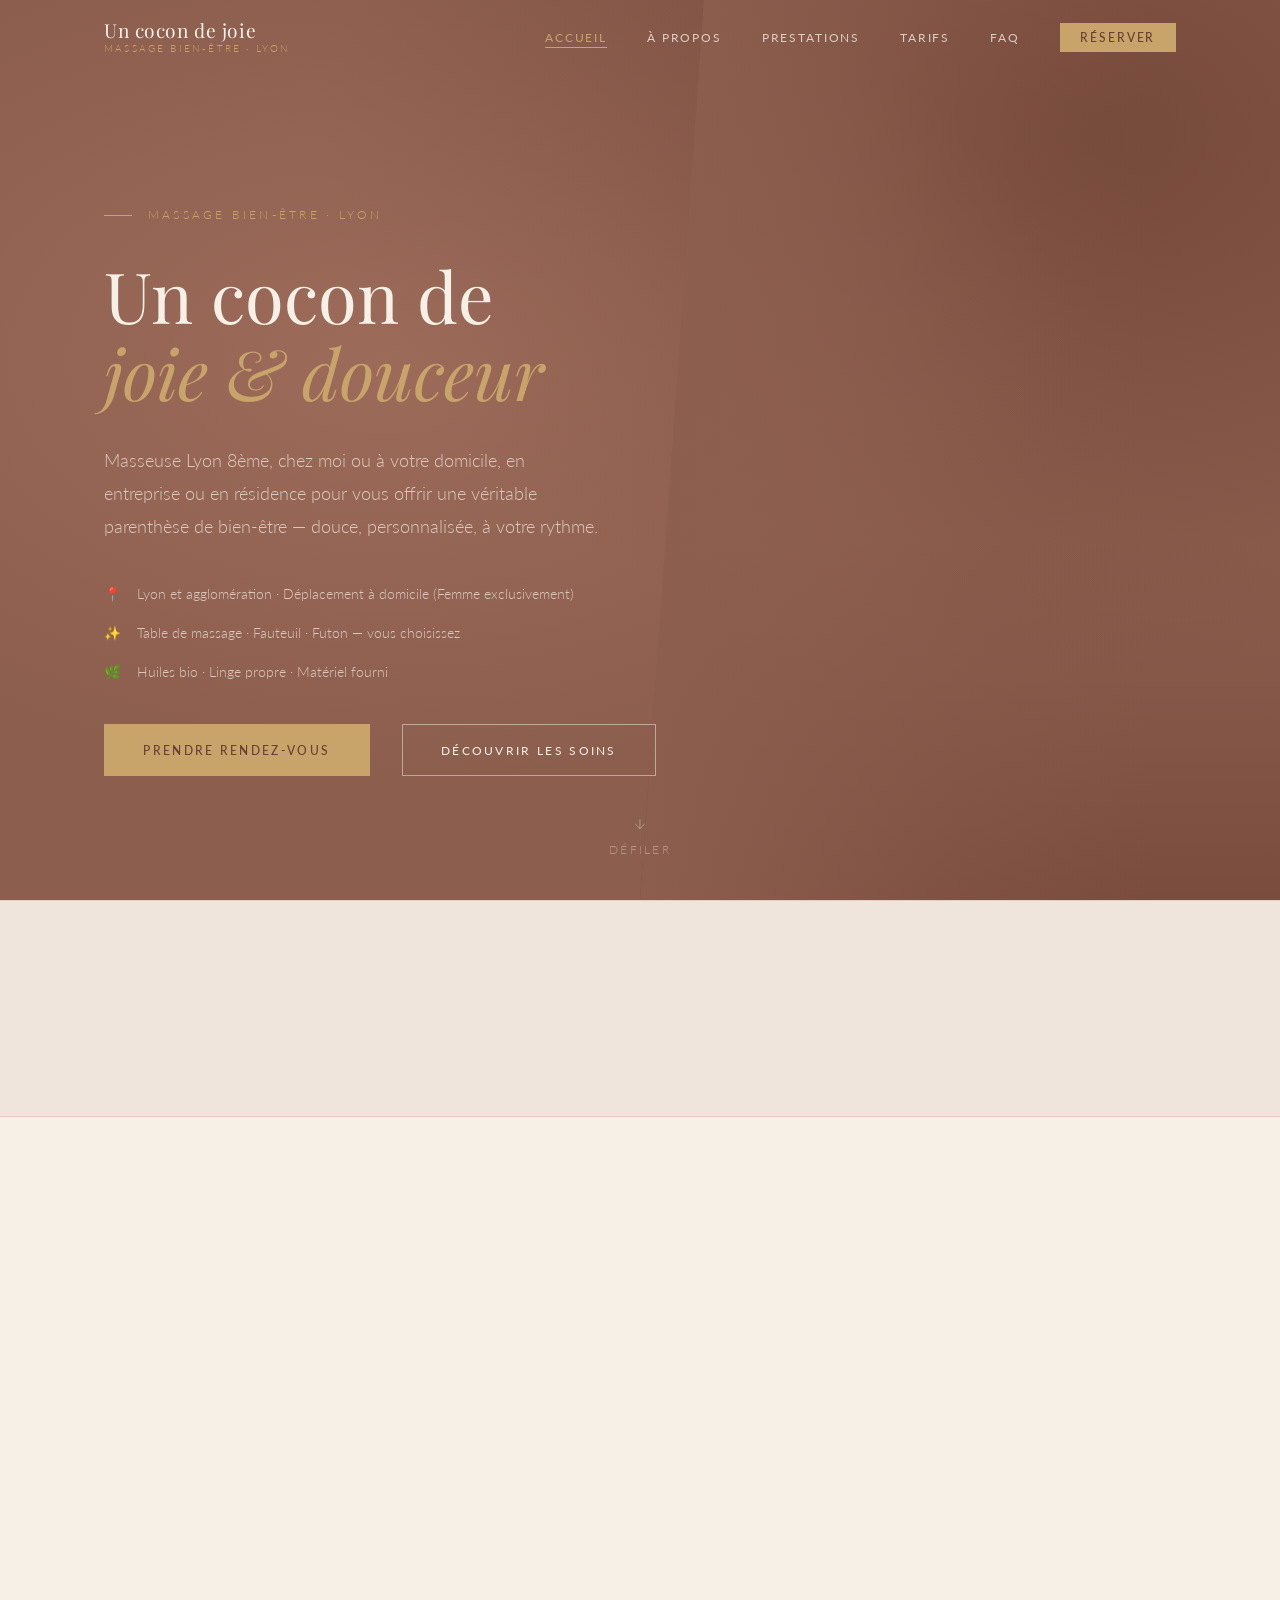
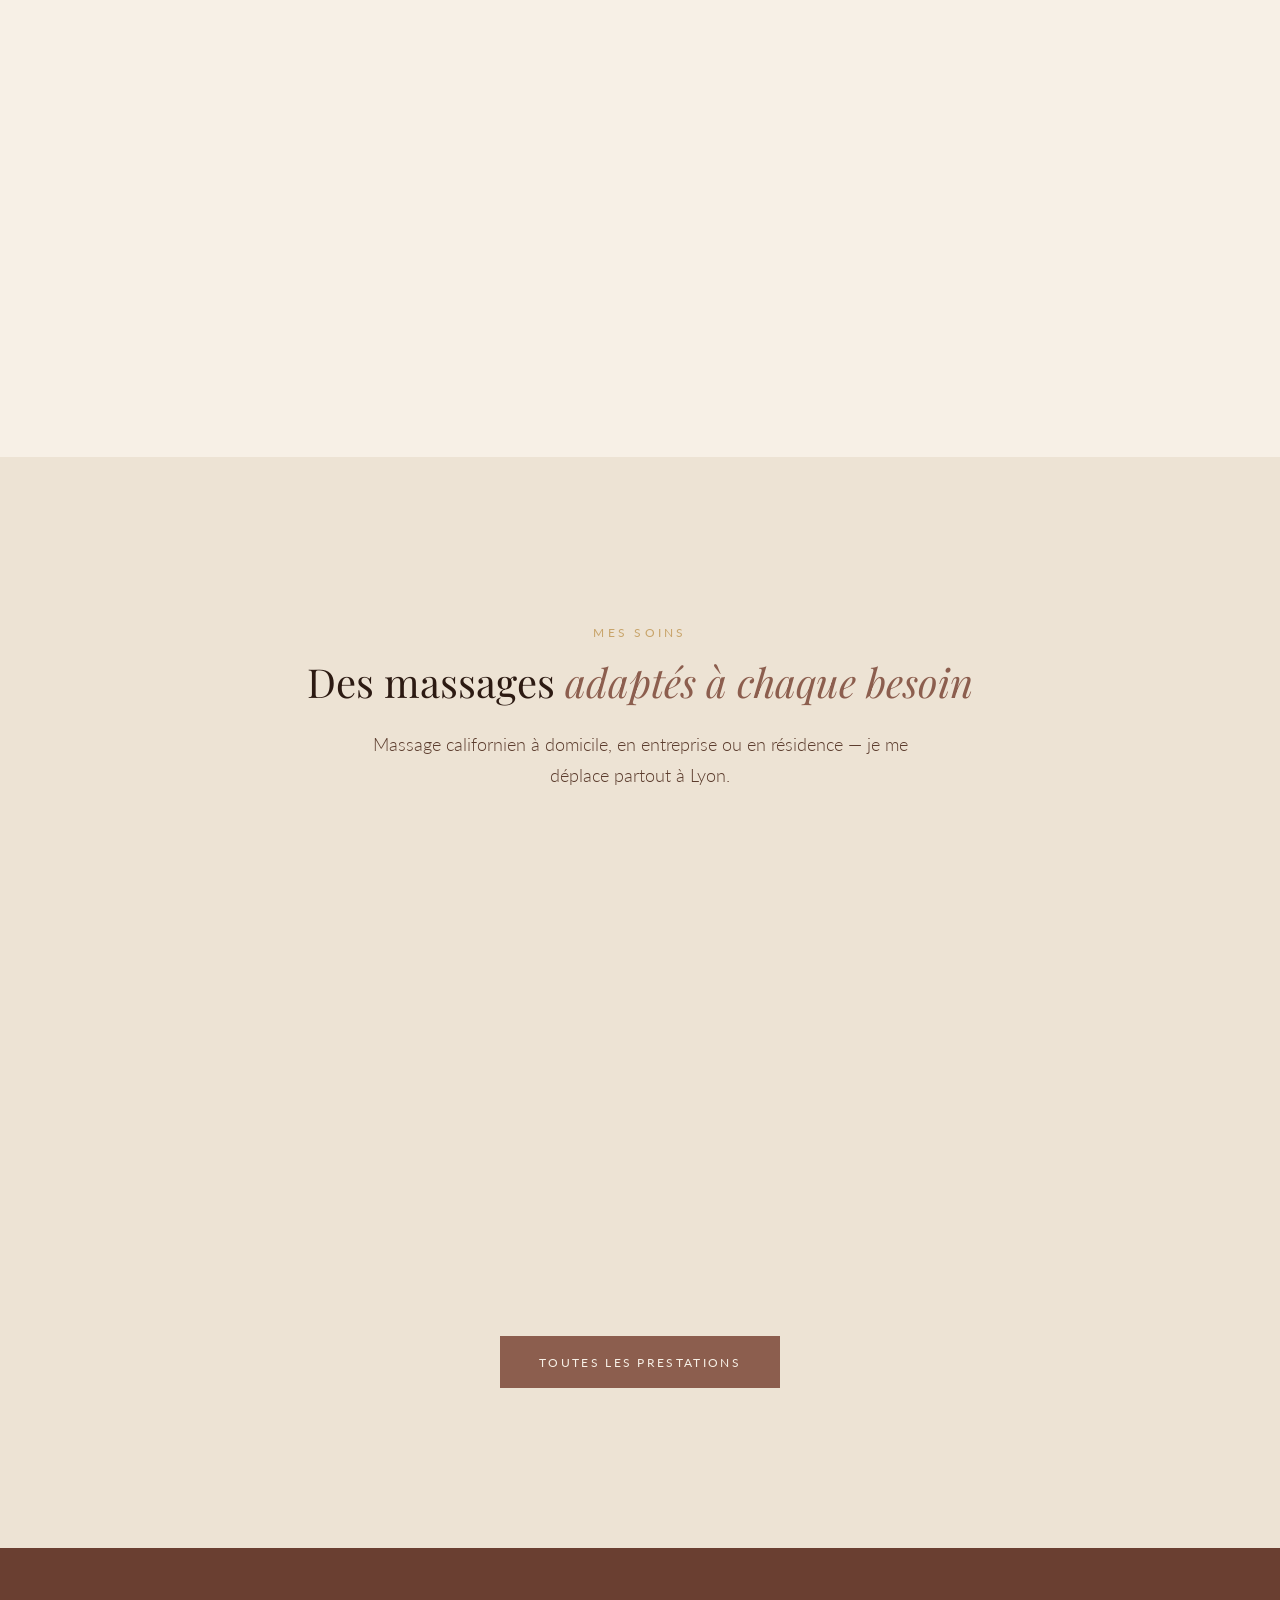
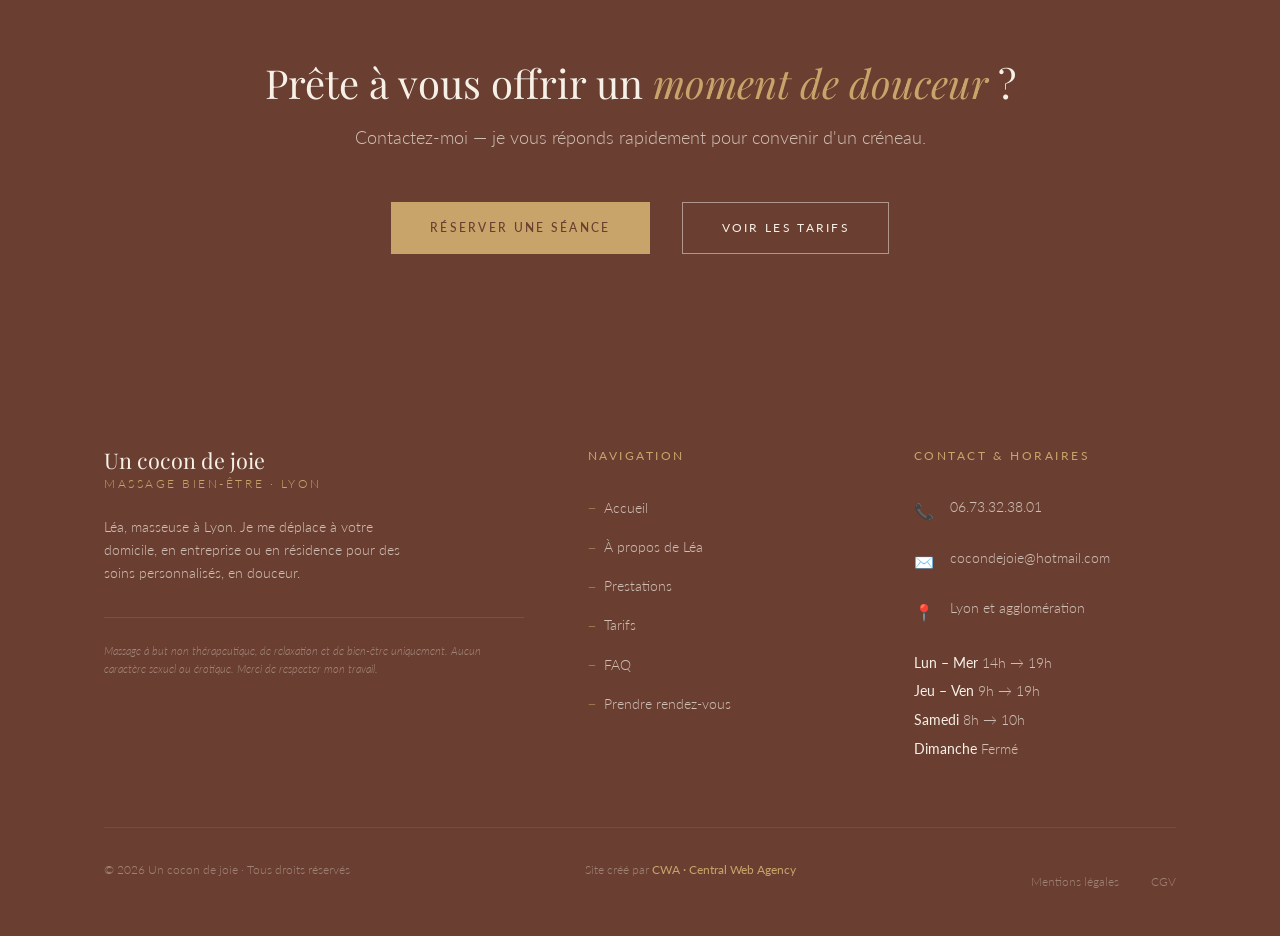
==== commit 8ccb61ab: "Modification" ====
--- a/index.html
+++ b/index.html
@@ -65,7 +65,7 @@
         <div class="hero__content">
           <p class="hero__eyebrow">Massage bien-être · Lyon</p>
           <h1 class="hero__title">Un cocon de<br><em>joie & douceur</em></h1>
-          <p class="hero__text">Masseuse certifiée, je me déplace à votre domicile, en entreprise ou en résidence pour vous offrir une véritable parenthèse de bien-être — douce, personnalisée, à votre rythme.</p>
+          <p class="hero__text">Masseuse Lyon 8ème, chez moi ou à votre domicile, en entreprise ou en résidence pour vous offrir une véritable parenthèse de bien-être — douce, personnalisée, à votre rythme.</p>
           <ul class="hero__info" aria-label="Informations pratiques">
             <li class="hero__info-item"><span class="icon" aria-hidden="true">📍</span><span>Lyon et agglomération · Déplacement à domicile (Femme exclusivement)</span></li>
             <li class="hero__info-item"><span class="icon" aria-hidden="true">✨</span><span>Table de massage · Fauteuil · Futon — vous choisissez</span></li>
@@ -139,7 +139,7 @@
           <article class="card-presta fade-up">
             <span class="card-presta__icon" aria-hidden="true">🌿</span>
             <h3 class="card-presta__name">À domicile (Femme exclusivement)</h3>
-            <p class="card-presta__desc">Je viens chez vous avec tout le matériel. Vous n'avez qu'à prévoir un espace calme et chauffé.</p>
+            <p class="card-presta__desc">Je me déplace chez vous ou vous accueille chez moi, avec tout le matériel. Il suffit de prévoir un espace calme et chauffé.</p>
             <span class="card-presta__tag">1h · 65 €</span>
           </article>
           <article class="card-presta fade-up">
